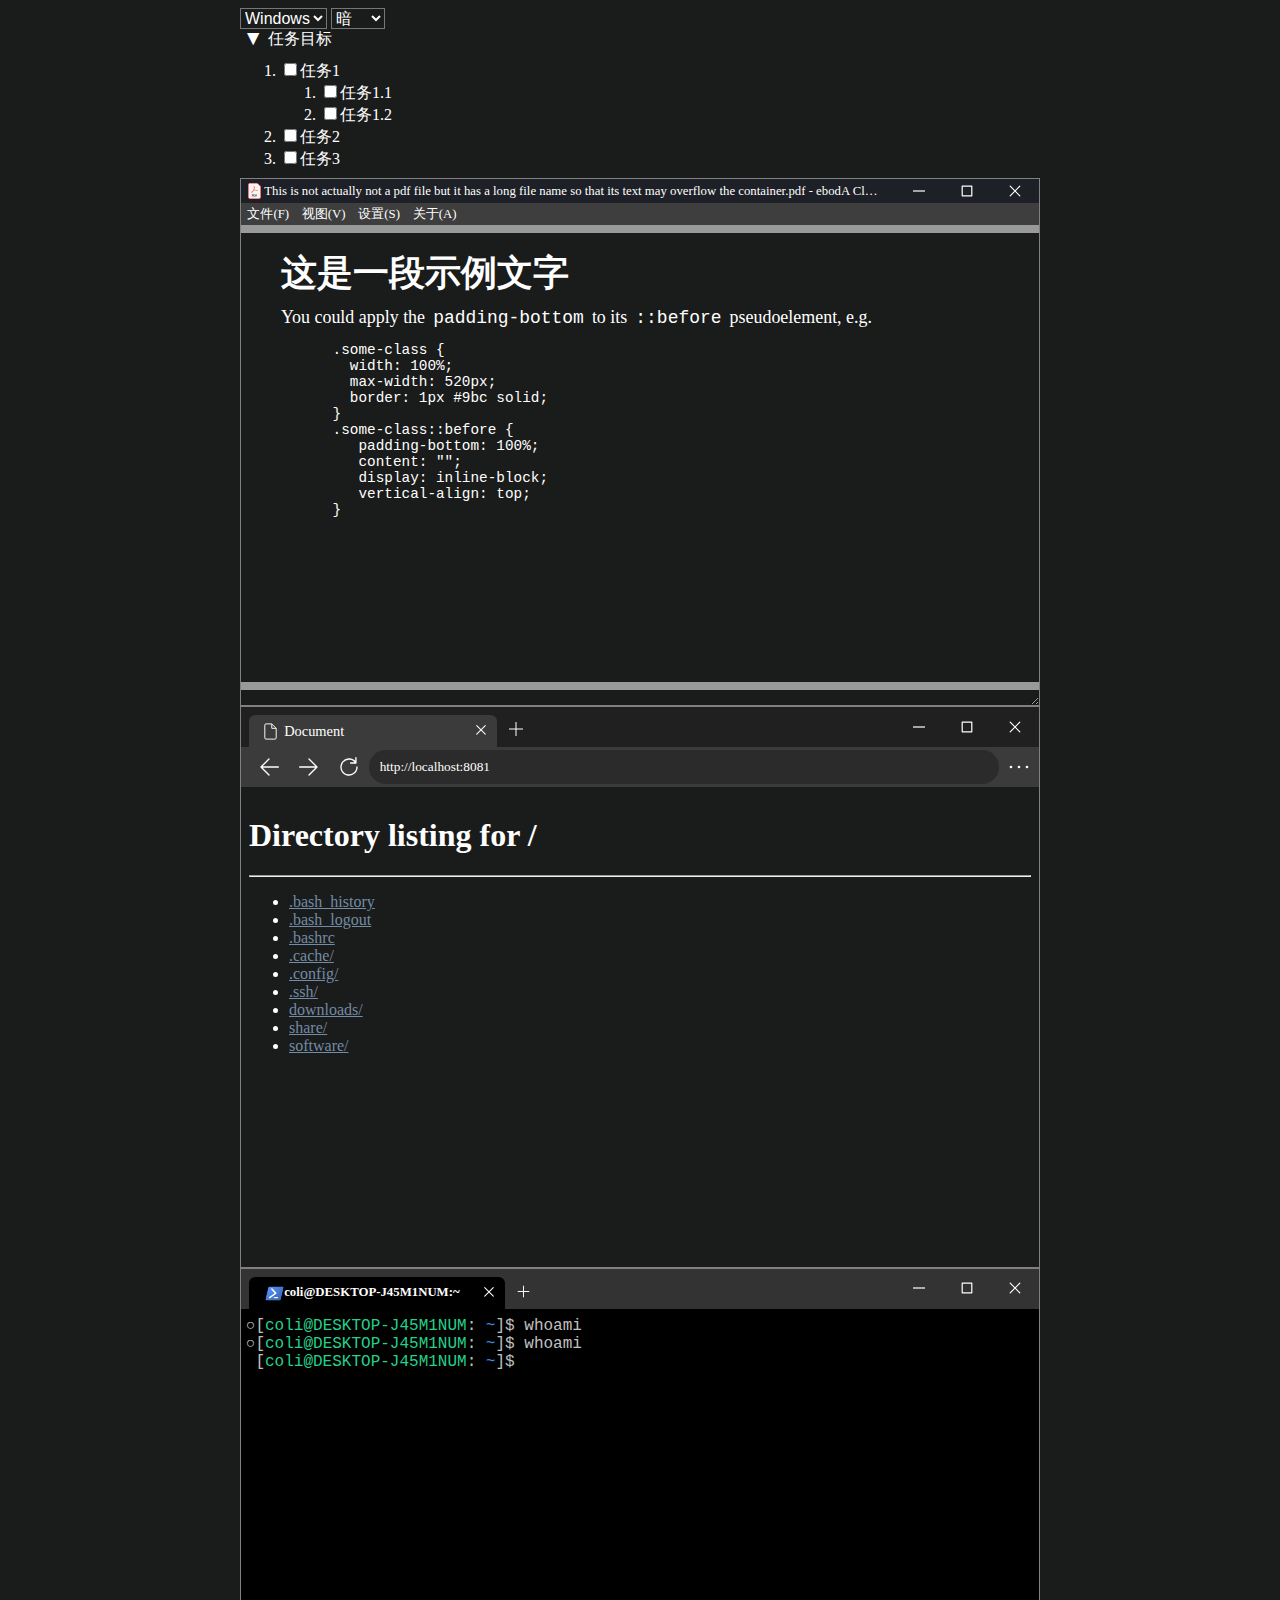
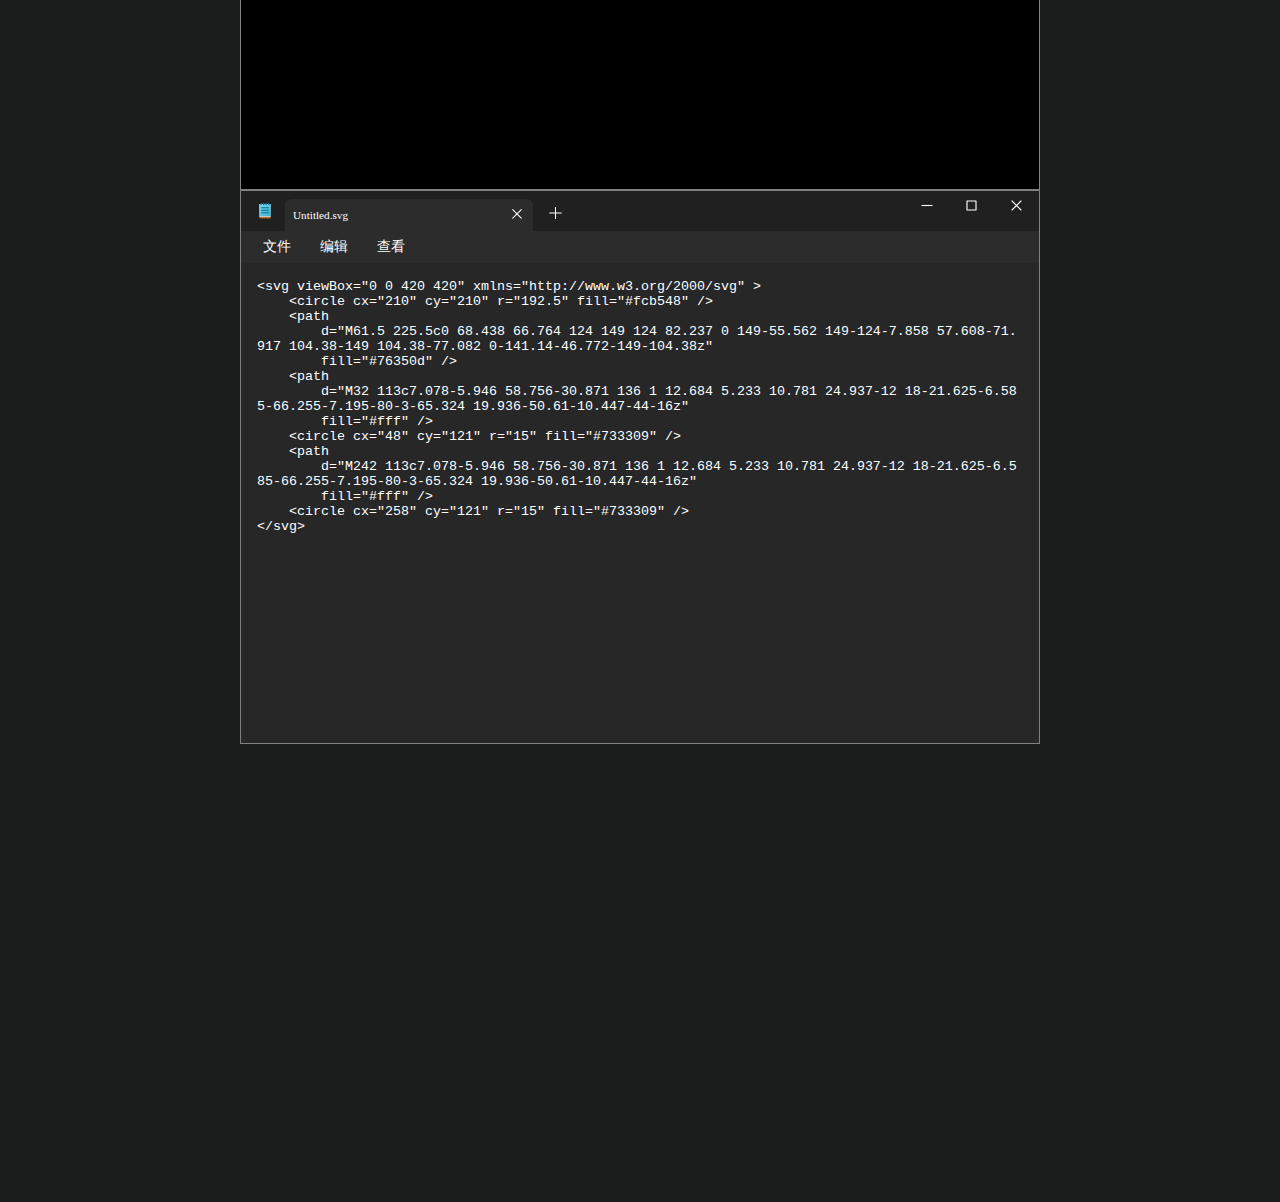
==== index.html @ 000348c7 "implement panel layout" ====
<!DOCTYPE html>
<html lang="en">

<head>
  <meta charset="UTF-8">
  <meta http-equiv="X-UA-Compatible" content="IE=edge">
  <meta name="viewport" content="width=device-width, initial-scale=1.0">
  <title>Document</title>
  <link rel="stylesheet" href="css/theme.css">
  <link rel="stylesheet" href="css/window.css">
  <link rel="stylesheet" href="css/slide.css">
  <link rel="stylesheet" href="css/style.css">
  <link rel="stylesheet" href="css/browser.css">
  <link rel="stylesheet" href="css/terminal.css">
  <link rel="stylesheet" href="css/editor.css">
  <link rel="stylesheet" href="css/layout.css">
</head>

<body class="article dark win">
  <select onchange='document.body.classList.remove("win","mac");document.body.classList.add(this.value)'>
    <option value="win">Windows</option>
    <option value="mac">MacOS</option>
  </select>
  <select onchange='document.body.classList.remove("dark","light");document.body.classList.add(this.value)'>
    <option value="dark">暗</option>
    <option value="default">默认</option>
    <option value="light">亮</option>
  </select>

  <details class="task-box" id="task-box" open>
    <summary>任务目标</summary>
    <ol id="task-list">
      <li><input type="checkbox" id="task-1">任务1
        <ol>
          <li><input type="checkbox" id="task-1-1">任务1.1</li>
          <li><input type="checkbox" id="task-1-1">任务1.2</li>
        </ol>
      </li>
      <li><input type="checkbox" id="task-2">任务2</li>
      <li><input type="checkbox" id="task-3">任务3</li>
    </ol>
  </details>

  <div class="slide">
    <div class="titlebar">
      <div class="titlebar-title">
        <div class="titlebar-icon"></div>
        <div class="titlebar-text">
          This is not actually not a pdf file but it has a long file name so that its
          text may overflow the container.pdf - ebodA Clown (32-bit)
        </div>
      </div>
      <div class="titlebar-extra"></div>
      <div class="button btn-1"></div>
      <div class="button btn-2"></div>
      <div class="button btn-3"></div>
    </div>
    <div class="toolbar">
      <div class="menu menu-1"></div>
      <div class="menu menu-2"></div>
      <div class="menu menu-3"></div>
      <div class="menu menu-4"></div>
    </div>
    <div class="body" id="manual-container">
      <section class="slide-page">
        <h2>这是一段示例文字</h2>
        <div class="s-prose js-post-body" itemprop="text">
          <p>You could apply the <code>padding-bottom</code> to its <code>::before</code> pseudoelement,
            e.g.</p>
          <pre class="code">
      .some-class {
        width: 100%;
        max-width: 520px;
        border: 1px #9bc solid;
      }
      .some-class::before {
         padding-bottom: 100%;
         content: "";
         display: inline-block;
         vertical-align: top;
      }</pre>
        </div>
      </section>
      <section class="slide-page">
        <h2>这是另一段示例文字</h2>
      </section>
    </div>
  </div>
  <div class="browser">
    <div class="titlebar">
      <div class="titlebar-title">
        <div class="titlebar-icon"></div>
        <div class="titlebar-text">Document</div>
      </div>
      <div class="titlebar-extra"></div>
      <div class="button btn-1"></div>
      <div class="button btn-2"></div>
      <div class="button btn-3"></div>
    </div>
    <div class="toolbar">
      <div class="backward button"></div>
      <div class="foreward button"></div>
      <div class="refresh button"></div>
      <input class="address" value="http://localhost:8081" spellcheck="false">
      <div class="setting button"></div>
    </div>
    <div class="body" id="manual-container">
      <h1>Directory listing for /</h1>
      <hr>
      <ul>
        <li><a href="javascript:;">.bash_history</a></li>
        <li><a href="javascript:;">.bash_logout</a></li>
        <li><a href="javascript:;">.bashrc</a></li>
        <li><a href="javascript:;">.cache/</a></li>
        <li><a href="javascript:;">.config/</a></li>
        <li><a href="javascript:;">.ssh/</a></li>
        <li><a href="javascript:;">downloads/</a></li>
        <li><a href="javascript:;">share/</a></li>
        <li><a href="javascript:;">software/</a></li>
    </div>
  </div>
  <div class="terminal">
    <div class="titlebar">
      <div class="titlebar-title">
        <div class="titlebar-icon"></div>
        <div class="titlebar-text">coli@DESKTOP-J45M1NUM:~</div>
      </div>
      <div class="titlebar-extra"></div>
      <div class="button btn-1"></div>
      <div class="button btn-2"></div>
      <div class="button btn-3"></div>
    </div>
    <div class="terminal-body">
      <pre class="terminal-code" oncontextmenu="event.preventDefault()">
<details data-manual="ls"><summary><span class="bash ps1">[<span class="bash ps1-u">coli</span><span class="terminal-code-brightgreen">@</span><span class="bash ps1-h">DESKTOP-J45M1NUM</span>: <span class="bash ps1-w">~</span>]$ </span>whoami</summary>
coli</details>
<details data-manual="ls"><summary><span class="bash ps1">[<span class="bash ps1-u">coli</span><span class="terminal-code-brightgreen">@</span><span class="bash ps1-h">DESKTOP-J45M1NUM</span>: <span class="bash ps1-w">~</span>]$ </span>whoami</summary>
coli</details>
<span class="bash ps1">[<span class="bash ps1-u">coli</span><span class="terminal-code-brightgreen">@</span><span class="bash ps1-h">DESKTOP-J45M1NUM</span>: <span class="bash ps1-w">~</span>]$ </span><span contentEditable="true" spellcheck="false">‎</span>
</pre>
    </div>
  </div>
  <div class="editor">
    <div class="titlebar">
      <div class="titlebar-title">
        <div class="titlebar-icon"></div>
        <div class="titlebar-text">Untitled.svg</div>
      </div>
      <div class="titlebar-extra"></div>
      <div class="button btn-1"></div>
      <div class="button btn-2"></div>
      <div class="button btn-3"></div>
    </div>
    <div class="toolbar">
      <div class="menu menu-1"></div>
      <div class="menu menu-2"></div>
      <div class="menu menu-3"></div>
    </div>
    <div class="editor-body">
      <textarea class="editor-text" contentEditable="true" spellcheck="false">
<svg viewBox="0 0 420 420" xmlns="http://www.w3.org/2000/svg" >
    <circle cx="210" cy="210" r="192.5" fill="#fcb548" />
    <path
        d="M61.5 225.5c0 68.438 66.764 124 149 124 82.237 0 149-55.562 149-124-7.858 57.608-71.917 104.38-149 104.38-77.082 0-141.14-46.772-149-104.38z"
        fill="#76350d" />
    <path
        d="M32 113c7.078-5.946 58.756-30.871 136 1 12.684 5.233 10.781 24.937-12 18-21.625-6.585-66.255-7.195-80-3-65.324 19.936-50.61-10.447-44-16z"
        fill="#fff" />
    <circle cx="48" cy="121" r="15" fill="#733309" />
    <path
        d="M242 113c7.078-5.946 58.756-30.871 136 1 12.684 5.233 10.781 24.937-12 18-21.625-6.585-66.255-7.195-80-3-65.324 19.936-50.61-10.447-44-16z"
        fill="#fff" />
    <circle cx="258" cy="121" r="15" fill="#733309" />
</svg></textarea>
    </div>
  </div>
</body>

</html>
---- css/theme.css ----
.dark {
  color: white;
  background: #1a1b1b;
}
.dark .task-box {
  background: #1a1b1b;
}
.dark select,
.dark input {
  color: white;
  background: #1a1b1b;
}
.dark input[type=text] {
  border: 1px solid #757575;
  border-radius: 3px;
}
.dark .slide .body {
  background: #999999;
}
.dark .slide .body .slide-page {
  background: #1a1b1b;
}
.dark .slide .body a {
  color: #738ba5;
}
.dark .browser .body a {
  color: #738ba5;
}
.light .slide .body {
  background: #999999;
}
---- css/window.css ----
.browser,
.slide,
.editor,
.terminal {
  border: 1px gray solid;
  display: flex;
  flex-direction: column;
}
.browser .titlebar,
.slide .titlebar,
.editor .titlebar,
.terminal .titlebar {
  display: none;
  flex: 0 0 auto;
}
.browser .toolbar,
.slide .toolbar,
.editor .toolbar,
.terminal .toolbar {
  display: none;
  flex: 0 0 auto;
}
.browser .body,
.slide .body,
.editor .editor-body,
.terminal .terminal-body {
  height: 30em;
}
.win .browser .titlebar,
.win .slide .titlebar,
.win .editor .titlebar,
.win .terminal .titlebar {
  display: block;
  user-select: none;
  box-sizing: border-box;
}
.win .browser .titlebar .button,
.win .slide .titlebar .button,
.win .editor .titlebar .button,
.win .terminal .titlebar .button {
  float: right;
  width: 3em;
  display: inline-flex;
}
.win .browser .titlebar .button::after,
.win .slide .titlebar .button::after,
.win .editor .titlebar .button::after,
.win .terminal .titlebar .button::after {
  width: 100%;
}
.win .browser .titlebar .button.btn-2,
.win .slide .titlebar .button.btn-2,
.win .editor .titlebar .button.btn-2,
.win .terminal .titlebar .button.btn-2,
.win .browser .titlebar .button.btn-3,
.win .slide .titlebar .button.btn-3,
.win .editor .titlebar .button.btn-3,
.win .terminal .titlebar .button.btn-3 {
  transition: background 0.2s;
}
.win .browser .titlebar .button.btn-3::after,
.win .slide .titlebar .button.btn-3::after,
.win .editor .titlebar .button.btn-3::after,
.win .terminal .titlebar .button.btn-3::after {
  content: url('data:image/svg+xml;utf8, <svg xmlns="http://www.w3.org/2000/svg" viewBox="-20 -20 40 40"><path d="M-5 0 L5 0" stroke-width="1" stroke="white"/></svg>');
}
.win .browser .titlebar .button.btn-2::after,
.win .slide .titlebar .button.btn-2::after,
.win .editor .titlebar .button.btn-2::after,
.win .terminal .titlebar .button.btn-2::after {
  content: url('data:image/svg+xml;utf8, <svg xmlns="http://www.w3.org/2000/svg" viewBox="-20 -20 40 40"><path d="M-4 -4h8v8h-8z" fill="none" stroke-linejoin="round" stroke-width="1" stroke="white"/></svg>');
}
.win .browser .titlebar .button.btn-1::after,
.win .slide .titlebar .button.btn-1::after,
.win .editor .titlebar .button.btn-1::after,
.win .terminal .titlebar .button.btn-1::after {
  content: url('data:image/svg+xml;utf8, <svg xmlns="http://www.w3.org/2000/svg" viewBox="-20 -20 40 40"><path d="M-4 -4L4 4M4 -4L-4 4" stroke-linecap="round" stroke-width="1" stroke="white"/></svg>');
}
.light.win .browser .titlebar .button.btn-3::after,
.light.win .slide .titlebar .button.btn-3::after,
.light.win .editor .titlebar .button.btn-3::after,
.light.win .terminal .titlebar .button.btn-3::after {
  content: url('data:image/svg+xml;utf8, <svg xmlns="http://www.w3.org/2000/svg" viewBox="-20 -20 40 40"><path d="M-5 0 L5 0" stroke-width="1" stroke="black"/></svg>');
}
.light.win .browser .titlebar .button.btn-2::after,
.light.win .slide .titlebar .button.btn-2::after,
.light.win .editor .titlebar .button.btn-2::after,
.light.win .terminal .titlebar .button.btn-2::after {
  content: url('data:image/svg+xml;utf8, <svg xmlns="http://www.w3.org/2000/svg" viewBox="-20 -20 40 40"><path d="M-4 -4h8v8h-8z" fill="none" stroke-linejoin="round" stroke-width="1" stroke="black"/></svg>');
}
.light.win .browser .titlebar .button.btn-1::after,
.light.win .slide .titlebar .button.btn-1::after,
.light.win .editor .titlebar .button.btn-1::after,
.light.win .terminal .titlebar .button.btn-1::after {
  content: url('data:image/svg+xml;utf8, <svg xmlns="http://www.w3.org/2000/svg" viewBox="-20 -20 40 40"><path d="M-4 -4L4 4M4 -4L-4 4" stroke-linecap="round" stroke-width="1" stroke="black"/></svg>');
}
.light.win .browser .titlebar .button.btn-1:hover::after,
.light.win .slide .titlebar .button.btn-1:hover::after,
.light.win .editor .titlebar .button.btn-1:hover::after,
.light.win .terminal .titlebar .button.btn-1:hover::after {
  content: url('data:image/svg+xml;utf8, <svg xmlns="http://www.w3.org/2000/svg" viewBox="-20 -20 40 40"><path d="M-4 -4L4 4M4 -4L-4 4" stroke-linecap="round" stroke-width="1" stroke="white"/></svg>');
}
.mac .browser .titlebar,
.mac .slide .titlebar,
.mac .editor .titlebar,
.mac .terminal .titlebar {
  overflow: hidden;
  text-align: center;
  user-select: none;
  display: block;
  padding-left: 0.5em;
  width: 100%;
  box-sizing: border-box;
  height: 1.5em;
}
.mac .browser .titlebar .button,
.mac .slide .titlebar .button,
.mac .editor .titlebar .button,
.mac .terminal .titlebar .button {
  float: left;
  margin: 0.15em 0.05em;
  width: 1.2em;
  height: 1.2em;
  display: inline-flex;
}
.mac .browser .titlebar .button::after,
.mac .slide .titlebar .button::after,
.mac .editor .titlebar .button::after,
.mac .terminal .titlebar .button::after {
  display: block;
  width: 100%;
  height: 100%;
}
.mac .browser .titlebar .button.btn-1::after,
.mac .slide .titlebar .button.btn-1::after,
.mac .editor .titlebar .button.btn-1::after,
.mac .terminal .titlebar .button.btn-1::after {
  content: url('data:image/svg+xml;utf8, <svg xmlns="http://www.w3.org/2000/svg" viewBox="0 0 10 10"><circle r="3.5" cx="5" cy="5" fill="%23fa625c"/></svg>');
}
.mac .browser .titlebar .button.btn-2::after,
.mac .slide .titlebar .button.btn-2::after,
.mac .editor .titlebar .button.btn-2::after,
.mac .terminal .titlebar .button.btn-2::after {
  content: url('data:image/svg+xml;utf8, <svg xmlns="http://www.w3.org/2000/svg" viewBox="0 0 10 10"><circle r="3.5" cx="5" cy="5" fill="%23fbb43a"/></svg>');
}
.mac .browser .titlebar .button.btn-3::after,
.mac .slide .titlebar .button.btn-3::after,
.mac .editor .titlebar .button.btn-3::after,
.mac .terminal .titlebar .button.btn-3::after {
  content: url('data:image/svg+xml;utf8, <svg xmlns="http://www.w3.org/2000/svg" viewBox="0 0 10 10"><circle r="3.5" cx="5" cy="5" fill="%233ec544"/></svg>');
}
.mac .browser .titlebar .titlebar-title,
.mac .slide .titlebar .titlebar-title,
.mac .editor .titlebar .titlebar-title,
.mac .terminal .titlebar .titlebar-title {
  display: inline-flex;
  width: calc(100% - 10em);
  height: 100%;
  vertical-align: top;
  align-items: center;
  justify-content: center;
  margin-right: 4.3em;
}
.mac .browser .titlebar .titlebar-title .titlebar-text,
.mac .slide .titlebar .titlebar-title .titlebar-text,
.mac .editor .titlebar .titlebar-title .titlebar-text,
.mac .terminal .titlebar .titlebar-title .titlebar-text {
  font-size: 0.8em;
  text-overflow: ellipsis;
  overflow: hidden;
  white-space: nowrap;
  vertical-align: middle;
}
.mac .browser .titlebar .titlebar-extra,
.mac .slide .titlebar .titlebar-extra,
.mac .editor .titlebar .titlebar-extra,
.mac .terminal .titlebar .titlebar-extra {
  display: none;
}
.mac .browser .titlebar,
.mac .slide .titlebar,
.mac .editor .titlebar,
.mac .terminal .titlebar {
  background: linear-gradient(to top, #333333, #404040);
  color: #aaaaaa;
}
.light.mac .browser .titlebar,
.light.mac .slide .titlebar,
.light.mac .editor .titlebar,
.light.mac .terminal .titlebar {
  background: #cccccc;
  color: #595959;
}
---- css/slide.css ----
.slide .body {
  width: 100%;
  overflow-y: scroll;
  box-sizing: border-box;
  position: relative;
  resize: vertical;
  background: #282828;
}
.slide .body .slide-page {
  box-sizing: border-box;
  background: white;
  padding: 2% 5%;
  margin: 8px auto;
  width: 800px;
  height: 450px;
  font-size: 20px;
}
.slide .body h2 {
  margin: 0 auto;
  font-size: 2em;
}
@supports (font-size: 2.5cqw) {
  .slide .body .slide-page {
    width: unset;
    height: unset;
    min-width: 700px;
    min-height: 393.75px;
    max-width: 100%;
    max-height: 100%;
    aspect-ratio: 16 / 9;
    container-type: inline-size;
  }
  .slide .body .slide-page div,
  .slide .body .slide-page pre,
  .slide .body .slide-page p,
  .slide .body .slide-page li {
    font-size: 2.5cqw;
  }
  .slide .body .slide-page h2 {
    font-size: 5cqw;
    margin-bottom: 0.25em;
  }
  .slide .body .slide-page pre.code {
    font-size: 2cqw;
  }
  .slide .body .slide-page ul,
  .slide .body .slide-page ol {
    margin: 0;
  }
  .slide .body .slide-page p {
    margin-top: 0.25em;
    margin-bottom: 0;
  }
}
.slide .body h1 {
  all: initial;
  font-size: 2em;
}
.slide .body a {
  font: initial;
  text-decoration: underline;
  color: blue;
  cursor: pointer;
}
.win .slide .titlebar {
  padding-left: 0.25em;
  height: 1.5em;
}
.win .slide .titlebar .titlebar-title {
  display: inline-flex;
  width: calc(100% - 10em);
  vertical-align: middle;
  height: 100%;
  align-items: center;
}
.win .slide .titlebar .titlebar-title .titlebar-icon {
  content: url('data:image/svg+xml;utf8, <svg xmlns="http://www.w3.org/2000/svg" viewBox="0 0 75.32 92.604"><path fill="%23ff2116" d="M9.564 0C4.292 0 0 4.294 0 9.566v73.47c0 5.272 4.292 9.567 9.564 9.567h56.18c5.272 0 9.564-4.294 9.564-9.567V22.624s.15-1.77-.617-3.49c-.72-1.614-1.893-2.737-1.893-2.737a1.571 1.571 0 0 0-.01-.012L58.85 2.713a1.571 1.571 0 0 0-.023-.023S57.637 1.557 55.873.8c-2.077-.892-4.218-.798-4.218-.798L51.687 0z"/><path fill="%23f5f5f5" d="M9.564 3.142h42.123a1.571 1.571 0 0 0 .032 0s1.684.017 2.916.545a7.993 7.993 0 0 1 2.038 1.29l13.904 13.64s.838.885 1.244 1.795c.327.734.347 2.078.347 2.078a1.571 1.571 0 0 0-.002.067v60.48c0 3.585-2.836 6.424-6.422 6.424H9.564c-3.586 0-6.421-2.838-6.421-6.425V9.566c0-3.586 2.835-6.424 6.421-6.424z"/><path fill="%23ff2116" d="M18.804 55.135c-2.162-2.162.177-5.133 6.526-8.288l3.994-1.985 1.557-3.405a134.054 134.054 0 0 0 2.838-6.79l1.283-3.386-.884-2.506c-1.087-3.08-1.474-7.71-.785-9.374.934-2.255 3.994-2.024 5.205.393.946 1.888.849 5.307-.272 9.618l-.92 3.534.81 1.375c.445.756 1.746 2.55 2.89 3.989l2.152 2.676 2.677-.35c8.503-1.11 11.416.777 11.416 3.48 0 3.413-6.677 3.695-12.284-.243-1.262-.886-2.128-1.767-2.128-1.767s-3.513.716-5.243 1.182c-1.785.48-2.675.782-5.29 1.665 0 0-.918 1.332-1.516 2.301-2.224 3.604-4.821 6.59-6.676 7.677-2.077 1.217-4.254 1.3-5.35.204zm3.393-1.212c1.216-.751 3.676-3.66 5.378-6.361l.69-1.093-3.14 1.578c-4.848 2.438-7.066 4.735-5.913 6.125.648.78 1.423.716 2.985-.25zm31.494-8.84c1.189-.833 1.016-2.51-.328-3.187-1.045-.527-1.888-.635-4.606-.595-1.67.114-4.354.45-4.81.553 0 0 1.476 1.02 2.13 1.394.872.498 2.99 1.422 4.537 1.895 1.526.467 2.409.418 3.077-.06zm-12.663-5.264c-.72-.756-1.943-2.334-2.719-3.507-1.014-1.33-1.523-2.27-1.523-2.27s-.741 2.386-1.35 3.82l-1.898 4.692-.55 1.065s2.925-.96 4.414-1.348c1.576-.412 4.776-1.041 4.776-1.041zm-4.081-16.365c.184-1.54.261-3.078-.233-3.853-1.373-1.5-3.03-.25-2.749 3.318.095 1.2.393 3.25.791 4.515l.725 2.299.51-1.732c.28-.952.71-2.998.956-4.547z"/><path fill="%232c2c2c" d="M22.481 65.148h3.51q1.683 0 2.732.322 1.049.311 1.765 1.402.717 1.08.717 2.606 0 1.402-.582 2.41-.581 1.007-1.568 1.454-.976.446-3.012.446h-1.215v5.536h-2.347zm2.347 1.817v4.944h1.163q1.558 0 2.15-.582.603-.582.603-1.89 0-.976-.395-1.579-.395-.613-.872-.748-.468-.145-1.486-.145zm8.174-1.817h3.188q2.316 0 3.697.82 1.392.82 2.098 2.44.717 1.62.717 3.594 0 2.077-.644 3.708-.634 1.62-1.953 2.617-1.308.997-3.738.997h-3.365zm2.347 1.88v10.416h.976q2.046 0 2.97-1.412.925-1.423.925-3.791 0-5.214-3.895-5.214zm9.607-1.88h7.872v1.88h-5.525v4.237h4.424v1.88h-4.424v6.179h-2.347z"/></svg>');
  width: 1.2em;
  height: 1em;
}
.win .slide .titlebar .titlebar-title .titlebar-text {
  font-size: 0.8em;
  display: inline-block;
  text-overflow: ellipsis;
  overflow: hidden;
  white-space: nowrap;
  flex: 1;
}
.win .slide .titlebar .titlebar-extra {
  display: none;
}
.win .slide .titlebar .button {
  height: 100%;
}
.win .slide .titlebar .button::after {
  margin-top: -0.75em;
}
.win .slide .toolbar {
  display: flex;
  align-items: center;
  width: 100%;
  user-select: none;
  overflow: hidden;
  box-sizing: border-box;
}
.win .slide .toolbar .menu {
  float: left;
  text-align: center;
  height: 100%;
  padding: 0.2em 0.5em;
  font-size: 0.8em;
  box-sizing: border-box;
}
.win .slide .toolbar .menu-1::before {
  content: "文件(F)";
}
.win .slide .toolbar .menu-2::before {
  content: "视图(V)";
}
.win .slide .toolbar .menu-3::before {
  content: "设置(S)";
}
.win .slide .toolbar .menu-4::before {
  content: "关于(A)";
}
.win .slide .titlebar {
  background: #1d2026;
  color: white;
}
.win .slide .titlebar .button.btn-3:hover,
.win .slide .titlebar .button.btn-2:hover {
  background: #2b2d30;
}
.win .slide .titlebar .button.btn-1:hover {
  background: #e81123;
}
.win .slide .toolbar {
  color: white;
  background: #3e3e3e;
}
.win .slide .toolbar .menu:hover {
  background: #4e4e4e;
}
.win.light .slide .titlebar {
  background: #f0f3f9;
  color: black;
}
.win.light .slide .titlebar .button.btn-3:hover,
.win.light .slide .titlebar .button.btn-2:hover {
  background: #e7e9ef;
}
.win.light .slide .titlebar .button.btn-1:hover {
  background: #e81123;
}
.win.light .slide .toolbar {
  background: #fafafa;
  color: #333333;
}
.win.light .slide .toolbar .menu:hover {
  background: #0278d7;
  color: white;
}
---- css/style.css ----
abbr {
    cursor: help;
}

input[type=text],
select {
    font-size: 1em;
}

code {
    padding: .2em;
}

code.q::before,
code.q::after {
    content: "`";
}

pre.terminal-code details summary::before {
    content: "○";
}

pre.terminal-code details[open] summary::before {
    content: "●";
    color: #3b8eea;
}

pre.terminal-code details {
    display: inline-block;
}

pre.terminal-code details summary {
    display: inline-block;
    text-indent: -1ch;
}

summary {
    display: block;
}

details.task-box summary::before {
    margin: 0 1ch;
    display: inline-block;
    transition: 0.2s;
    content: '▶';
}

details.task-box summary {
    transition: margin 150ms ease-out;
}

details.task-box[open] summary {
    margin-bottom: 10px;

}

#task-list {
    margin: 0;
}

details.task-box[open] {
    padding-bottom: 0.5em;
}

details.task-box[open] summary::before {
    transform: rotate(90deg);
}

.help {
    cursor: help;
    text-decoration: underline dotted;
}

kbd {
    font-size: 0.8em;
    border: 1px solid #d6d6d6;
    border-bottom: 2px solid #c7c7c7;
    padding: 1.5px 3px;
    border-radius: 3px;
}

[contentEditable=true]:focus-visible {
    outline: none;
}

pre,
code {
    font-family: ui-monospace, SFMono-Regular, SF Mono, Menlo, Consolas, Liberation Mono, monospace;
}
---- css/browser.css ----
.browser .body {
  width: 100%;
  overflow-y: scroll;
  padding: 8px;
  box-sizing: border-box;
}
.browser .titlebar {
  display: none;
}
.browser .toolbar .address {
  width: 100%;
  box-sizing: border-box;
}
.win .browser .titlebar {
  display: block;
  width: 100%;
  height: 2.5em;
  padding-left: 0.5em;
  user-select: none;
  overflow: hidden;
  box-sizing: border-box;
}
.win .browser .titlebar .titlebar-title {
  width: 30%;
  max-width: 20em;
  min-width: 15em;
  padding-left: 0.5em;
  border-radius: 0.4em 0.4em 0 0;
  display: inline-flex;
  height: calc(100% - 0.5em);
  margin-top: 0.5em;
  align-items: center;
}
.win .browser .titlebar .titlebar-title .titlebar-icon {
  width: 1.2em;
  height: 1.2em;
  margin: 0 0.25em;
}
.win .browser .titlebar .titlebar-title .titlebar-text {
  font-size: 0.9em;
  text-overflow: ellipsis;
  overflow: hidden;
  white-space: nowrap;
  line-height: 2em;
  flex: 1;
}
.win .browser .titlebar .titlebar-title::after {
  float: right;
  width: 2em;
  height: 2em;
}
.win .browser .titlebar .titlebar-extra {
  width: 1.9em;
  height: 1.9em;
  display: inline-block;
  border-radius: 0.2em;
  margin-top: 0.42em;
  vertical-align: top;
}
.win .browser .titlebar .button {
  height: 2.5em;
}
.win .browser .titlebar .button::after {
  margin-top: -0.25em;
}
.win .browser .toolbar {
  display: flex;
  align-items: center;
  width: 100%;
  height: 2.5em;
  padding-left: 0.5em;
  user-select: none;
  overflow: hidden;
  box-sizing: border-box;
}
.win .browser .toolbar .button {
  aspect-ratio: 1;
  height: 100%;
  transition: background 0.3s;
}
.win .browser .toolbar .address {
  border: none;
  flex: 1;
  height: 2.5em;
  border-radius: 1.25em;
  font-family: "Open Sans";
  padding: 0.2em 0.8em;
  box-sizing: border-box;
}
.win .browser .toolbar .address:focus,
.win .browser .toolbar .address:hover {
  outline: 1px solid;
  outline-offset: -1px;
}
.win .browser .titlebar {
  background: #202020;
  color: white;
}
.win .browser .titlebar .titlebar-title {
  background: #3b3b3b;
}
.win .browser .titlebar .titlebar-title::after {
  content: url('data:image/svg+xml;utf8, <svg xmlns="http://www.w3.org/2000/svg" viewBox="-15 -14 30 30"><path d="M-4 -4L4 4M4 -4L-4 4" stroke-linecap="round" stroke-width="1" stroke="white"/></svg>');
}
.win .browser .titlebar .titlebar-title .titlebar-icon:empty::after {
  content: url('data:image/svg+xml;utf8,<svg viewBox="0 0 30 30" xmlns="http://www.w3.org/2000/svg"><path d="M24 10V25a2 2 0 0 1 -2 2h-14a2 2 0 0 1-2-2V5a2 2 0 0 1 2-2h9zh-7v-7" fill="none" stroke="white" stroke-width="1.5"/></svg>');
}
.win .browser .titlebar .button.btn-3:hover,
.win .browser .titlebar .button.btn-2:hover {
  background: #626262;
}
.win .browser .titlebar .button.btn-1:hover {
  background: #e81123;
}
.win .browser .titlebar .titlebar-extra:hover {
  background: #434343;
}
.win .browser .titlebar .titlebar-extra::after {
  content: url('data:image/svg+xml;utf8, <svg xmlns="http://www.w3.org/2000/svg" viewBox="-15 -15 30 30"><path d="M-7 0 L7 0M0-7L0 7" stroke-width="1" stroke="white"/></svg>');
}
.win .browser .toolbar {
  color: white;
  background: #3b3b3b;
}
.win .browser .toolbar .button:hover {
  background: #4a4a4a;
}
.win .browser .toolbar .button.backward::after {
  content: url('data:image/svg+xml;utf8, <svg xmlns="http://www.w3.org/2000/svg" viewBox="-15 -15 30 30"><path d="M-6 0 L0 -6M-6 0L0 6M-6 0 L7 0" stroke-width="1" stroke="white" stroke-linecap="round"/></svg>');
}
.win .browser .toolbar .button.foreward::after {
  content: url('data:image/svg+xml;utf8, <svg xmlns="http://www.w3.org/2000/svg" viewBox="-15 -15 30 30"><path d="M6 0 L0 -6M6 0L0 6M6 0 L-7 0" stroke-width="1" stroke="white" stroke-linecap="round"/></svg>');
}
.win .browser .toolbar .button.refresh::after {
  content: url('data:image/svg+xml;utf8, <svg xmlns="http://www.w3.org/2000/svg" viewBox="-15 -15 30 30"><path d="M6 0 A6 6 1 1 1 5.2 -3M5.2 -3h-4M5.2 -3v-4" fill="none" stroke-width="1" stroke="white" stroke-linecap="round"/></svg>');
}
.win .browser .toolbar .button.setting::after {
  content: url('data:image/svg+xml;utf8, <svg xmlns="http://www.w3.org/2000/svg" viewBox="-15 -15 30 30"><g fill="white"><circle r="1"/><circle cx="6" r="1"/><circle cx="-6" r="1"/></g></svg>');
}
.win .browser .toolbar .address {
  background: #2b2b2b;
  color: white;
}
.win .browser .toolbar .address:focus,
.win .browser .toolbar .address:hover {
  outline-color: #656565;
}
.win.light .browser .titlebar {
  background: #cdcdcd;
  color: black;
}
.win.light .browser .titlebar .titlebar-title {
  background: #f7f7f7;
}
.win.light .browser .titlebar .titlebar-title::after {
  content: url('data:image/svg+xml;utf8, <svg xmlns="http://www.w3.org/2000/svg" viewBox="-15 -14 30 30"><path d="M-4 -4L4 4M4 -4L-4 4" stroke-linecap="round" stroke-width="1" stroke="black"/></svg>');
}
.win.light .browser .titlebar .titlebar-title .titlebar-icon:empty::after {
  content: url('data:image/svg+xml;utf8,<svg viewBox="0 0 30 30" xmlns="http://www.w3.org/2000/svg"><path d="M24 10V25a2 2 0 0 1 -2 2h-14a2 2 0 0 1-2-2V5a2 2 0 0 1 2-2h9zh-7v-7" fill="none" stroke="black" stroke-width="1.5"/></svg>');
}
.win.light .browser .titlebar .button.btn-3:hover,
.win.light .browser .titlebar .button.btn-2:hover {
  background: #dedede;
}
.win.light .browser .titlebar .button.btn-1:hover {
  background: #e81123;
}
.win.light .browser .titlebar .button.btn-1:hover::after {
  content: url('data:image/svg+xml;utf8, <svg xmlns="http://www.w3.org/2000/svg" viewBox="-15 -15 30 30"><path d="M-4 -4L4 4M4 -4L-4 4" stroke-linecap="round" stroke-width="1" stroke="white"/></svg>');
}
.win.light .browser .titlebar .titlebar-extra:hover {
  background: #adadad;
}
.win.light .browser .titlebar .titlebar-extra::after {
  content: url('data:image/svg+xml;utf8, <svg xmlns="http://www.w3.org/2000/svg" viewBox="-15 -15 30 30"><path d="M-7 0 L7 0M0-7L0 7" stroke-width="1" stroke="black"/></svg>');
}
.win.light .browser .toolbar {
  color: black;
  background: #f7f7f7;
}
.win.light .browser .toolbar .button:hover {
  background: #e4e4e4;
}
.win.light .browser .toolbar .button.backward::after {
  content: url('data:image/svg+xml;utf8, <svg xmlns="http://www.w3.org/2000/svg" viewBox="-15 -15 30 30"><path d="M-6 0 L0 -6M-6 0L0 6M-6 0 L7 0" stroke-width="1" stroke="black" stroke-linecap="round"/></svg>');
}
.win.light .browser .toolbar .button.foreward::after {
  content: url('data:image/svg+xml;utf8, <svg xmlns="http://www.w3.org/2000/svg" viewBox="-15 -15 30 30"><path d="M6 0 L0 -6M6 0L0 6M6 0 L-7 0" stroke-width="1" stroke="black" stroke-linecap="round"/></svg>');
}
.win.light .browser .toolbar .button.refresh::after {
  content: url('data:image/svg+xml;utf8, <svg xmlns="http://www.w3.org/2000/svg" viewBox="-15 -15 30 30"><path d="M6 0 A6 6 1 1 1 5.2 -3M5.2 -3h-4M5.2 -3v-4" fill="none" stroke-width="1" stroke="black" stroke-linecap="round"/></svg>');
}
.win.light .browser .toolbar .button.setting::after {
  content: url('data:image/svg+xml;utf8, <svg xmlns="http://www.w3.org/2000/svg" viewBox="-15 -15 30 30"><g fill="black"><circle r="1"/><circle cx="6" r="1"/><circle cx="-6" r="1"/></g></svg>');
}
.win.light .browser .toolbar .address {
  background: #ffffff;
  color: black;
}
.win.light .browser .toolbar .address:focus,
.win.light .browser .toolbar .address:hover {
  outline-color: #cccccc;
}
.mac .browser .titlebar {
  height: 2.2em;
  text-align: start;
}
.mac .browser .titlebar .titlebar-title {
  width: 30%;
  max-width: 20em;
  min-width: 15em;
  padding-left: 0.5em;
  border-radius: 0.4em 0.4em 0 0;
  display: inline-flex;
  height: calc(100% - 0.3em);
  margin-top: 0.3em;
  margin-right: 0;
  align-items: center;
}
.mac .browser .titlebar .titlebar-title .titlebar-icon {
  width: 1.2em;
  height: 1.2em;
  margin: 0 0.25em;
}
.mac .browser .titlebar .titlebar-title .titlebar-text {
  font-size: 0.9em;
  text-overflow: ellipsis;
  flex: 1;
}
.mac .browser .titlebar .titlebar-title::after {
  float: right;
  width: 2em;
  height: 2em;
}
.mac .browser .titlebar .titlebar-extra {
  width: 1.6em;
  height: 1.6em;
  display: inline-block;
  border-radius: 0.2em;
  margin-top: 0.42em;
  vertical-align: top;
}
.mac .browser .titlebar .button {
  height: 2.5em;
}
.mac .browser .titlebar .button::after {
  margin-top: 0.5em;
}
.mac .browser .titlebar .button.btn-3 {
  margin-right: 0.5em;
}
.mac .browser .toolbar {
  display: flex;
  align-items: center;
  width: 100%;
  height: 2em;
  padding-left: 0.5em;
  user-select: none;
  overflow: hidden;
  box-sizing: border-box;
}
.mac .browser .toolbar .button {
  aspect-ratio: 1;
  height: 1.6em;
  border-radius: 1em;
  transition: background 0.3s;
}
.mac .browser .toolbar .address {
  border: none;
  flex: 1;
  height: 1.8em;
  border-radius: 1.25em;
  font-family: "Open Sans";
  padding: 0.2em 0.8em;
  box-sizing: border-box;
  margin: 0.2em;
}
.mac .browser .toolbar .address:focus,
.mac .browser .toolbar .address:hover {
  outline: 1px solid;
  outline-offset: -1px;
}
.mac .browser .titlebar {
  background: #202020;
  color: white;
}
.mac .browser .titlebar .titlebar-title {
  background: #3b3b3b;
}
.mac .browser .titlebar .titlebar-title .titlebar-icon:empty::after {
  content: url('data:image/svg+xml;utf8,<svg viewBox="0 0 30 30" xmlns="http://www.w3.org/2000/svg"><path d="M24 10V25a2 2 0 0 1 -2 2h-14a2 2 0 0 1-2-2V5a2 2 0 0 1 2-2h9zh-7v-7" fill="none" stroke="white" stroke-width="1.5"/></svg>');
}
.mac .browser .titlebar .titlebar-title::after {
  content: url('data:image/svg+xml;utf8, <svg xmlns="http://www.w3.org/2000/svg" viewBox="-15 -14 30 30"><path d="M-4 -4L4 4M4 -4L-4 4" stroke-linecap="round" stroke-width="1" stroke="white"/></svg>');
}
.mac .browser .titlebar .titlebar-extra:hover {
  background: #434343;
}
.mac .browser .titlebar .titlebar-extra::after {
  content: url('data:image/svg+xml;utf8, <svg xmlns="http://www.w3.org/2000/svg" viewBox="-15 -15 30 30"><path d="M-7 0 L7 0M0-7L0 7" stroke-width="1" stroke="white"/></svg>');
}
.mac .browser .toolbar {
  color: white;
  background: #3b3b3b;
}
.mac .browser .toolbar .button:hover {
  background: #4a4a4a;
}
.mac .browser .toolbar .button.backward::after {
  content: url('data:image/svg+xml;utf8, <svg xmlns="http://www.w3.org/2000/svg" viewBox="-15 -15 30 30"><path d="M-6 0 L0 -6M-6 0L0 6M-6 0 L7 0" stroke-width="1.5" stroke="white" stroke-linecap="round"/></svg>');
}
.mac .browser .toolbar .button.foreward::after {
  content: url('data:image/svg+xml;utf8, <svg xmlns="http://www.w3.org/2000/svg" viewBox="-15 -15 30 30"><path d="M6 0 L0 -6M6 0L0 6M6 0 L-7 0" stroke-width="1.5" stroke="white" stroke-linecap="round"/></svg>');
}
.mac .browser .toolbar .button.refresh::after {
  content: url('data:image/svg+xml;utf8, <svg xmlns="http://www.w3.org/2000/svg" viewBox="-15 -15 30 30"><path d="M6 0 A6 6 1 1 1 5.2 -3M5.2 -3h-4M5.2 -3v-4" fill="none" stroke-width="1.5" stroke="white" stroke-linecap="round"/></svg>');
}
.mac .browser .toolbar .button.setting::after {
  content: url('data:image/svg+xml;utf8, <svg xmlns="http://www.w3.org/2000/svg" viewBox="-15 -15 30 30"><g fill="white"><circle r="1.5"/><circle cy="6" r="1.5"/><circle cy="-6" r="1.5"/></g></svg>');
}
.mac .browser .toolbar .address {
  background: #2b2b2b;
  color: white;
}
.mac .browser .toolbar .address:focus,
.mac .browser .toolbar .address:hover {
  outline-color: #656565;
}
.mac.light .browser .titlebar {
  background: #cdcdcd;
  color: black;
}
.mac.light .browser .titlebar .titlebar-title {
  background: #f7f7f7;
}
.mac.light .browser .titlebar .titlebar-title .titlebar-icon:empty::after {
  content: url('data:image/svg+xml;utf8,<svg viewBox="0 0 30 30" xmlns="http://www.w3.org/2000/svg"><path d="M24 10V25a2 2 0 0 1 -2 2h-14a2 2 0 0 1-2-2V5a2 2 0 0 1 2-2h9zh-7v-7" fill="none" stroke="black" stroke-width="1.5"/></svg>');
}
.mac.light .browser .titlebar .titlebar-title::after {
  content: url('data:image/svg+xml;utf8, <svg xmlns="http://www.w3.org/2000/svg" viewBox="-15 -14 30 30"><path d="M-4 -4L4 4M4 -4L-4 4" stroke-linecap="round" stroke-width="1" stroke="black"/></svg>');
}
.mac.light .browser .titlebar .titlebar-extra:hover {
  background: #adadad;
}
.mac.light .browser .titlebar .titlebar-extra::after {
  content: url('data:image/svg+xml;utf8, <svg xmlns="http://www.w3.org/2000/svg" viewBox="-15 -15 30 30"><path d="M-7 0 L7 0M0-7L0 7" stroke-width="1" stroke="black"/></svg>');
}
.mac.light .browser .toolbar {
  color: black;
  background: #f7f7f7;
}
.mac.light .browser .toolbar .button:hover {
  background: #e4e4e4;
}
.mac.light .browser .toolbar .button.backward::after {
  content: url('data:image/svg+xml;utf8, <svg xmlns="http://www.w3.org/2000/svg" viewBox="-15 -15 30 30"><path d="M-6 0 L0 -6M-6 0L0 6M-6 0 L7 0" stroke-width="1.5" stroke="black" stroke-linecap="round"/></svg>');
}
.mac.light .browser .toolbar .button.foreward::after {
  content: url('data:image/svg+xml;utf8, <svg xmlns="http://www.w3.org/2000/svg" viewBox="-15 -15 30 30"><path d="M6 0 L0 -6M6 0L0 6M6 0 L-7 0" stroke-width="1.5" stroke="black" stroke-linecap="round"/></svg>');
}
.mac.light .browser .toolbar .button.refresh::after {
  content: url('data:image/svg+xml;utf8, <svg xmlns="http://www.w3.org/2000/svg" viewBox="-15 -15 30 30"><path d="M6 0 A6 6 1 1 1 5.2 -3M5.2 -3h-4M5.2 -3v-4" fill="none" stroke-width="1.5" stroke="black" stroke-linecap="round"/></svg>');
}
.mac.light .browser .toolbar .button.setting::after {
  content: url('data:image/svg+xml;utf8, <svg xmlns="http://www.w3.org/2000/svg" viewBox="-15 -15 30 30"><g fill="black"><circle r="1.5"/><circle cy="6" r="1.5"/><circle cy="-6" r="1.5"/></g></svg>');
}
.mac.light .browser .toolbar .address {
  background: #ffffff;
  color: black;
}
.mac.light .browser .toolbar .address:focus,
.mac.light .browser .toolbar .address:hover {
  outline-color: #cccccc;
}
---- css/terminal.css ----
.terminal .terminal-code .posh.ps1 {
  color: var(--tc-foreground);
}
.terminal .terminal-code .bash.ps1-w {
  color: var(--tc-brightblue);
}
.terminal .terminal-code .bash.ps1-u {
  color: var(--tc-brightgreen);
}
.terminal .terminal-code .bash.ps1-h {
  color: var(--tc-brightgreen);
}
.terminal .titlebar {
  display: none;
}
.terminal .terminal-body {
  width: 100%;
  overflow-y: scroll;
  box-sizing: border-box;
  display: flex;
  overflow-y: hidden;
}
.terminal .terminal-code {
  margin: 0;
  cursor: default;
  white-space: pre-wrap;
  word-break: break-all;
  border-width: 1px;
  border-color: gray;
  border-radius: 0;
  font-size: 1rem !important;
  box-sizing: border-box;
  overflow: auto;
}
.terminal .terminal-code .ps1 {
  user-select: none;
}
.terminal .terminal-code details[open] .ps1 {
  user-select: auto;
}
.terminal ::-webkit-scrollbar {
  width: 0.4em;
}
.terminal ::-webkit-scrollbar-track {
  opacity: 0;
}
.terminal ::-webkit-scrollbar-thumb:vertical {
  border-radius: 0.2em;
}
.terminal ::-webkit-scrollbar-corner {
  background: none;
}
.terminal .terminal-body:not(.vertical) > .terminal-code {
  border-style: none solid;
  padding: 8px 1.5ch;
  width: 100%;
}
.terminal .terminal-body:not(.vertical) > .terminal-code:first-child {
  border-left: none;
}
.terminal .terminal-body:not(.vertical) > .terminal-code:last-child {
  border-right: none;
}
.terminal .terminal-body.vertical {
  flex-direction: column;
}
.terminal .terminal-body.vertical > .terminal-code {
  border-style: solid none;
  height: 100%;
}
.terminal .terminal-body.vertical > .terminal-code:first-child {
  border-top: none;
}
.terminal .terminal-body.vertical > .terminal-code:last-child {
  border-bottom: none;
}
.terminal {
  --tc-foreground: #c0c0c0;
  --tc-background: #000000;
  --tc-black: #000000;
  --tc-white: #e5e5e5;
  --tc-red: #cd3131;
  --tc-green: #0DBC79;
  --tc-yellow: #e5e510;
  --tc-blue: #2472c8;
  --tc-magenta: #bc3fbc;
  --tc-cyan: #11a8cd;
  --tc-brightblack: #666666;
  --tc-brightwhite: #e5e5e5;
  --tc-brightred: #f14c4c;
  --tc-brightgreen: #23d18b;
  --tc-brightyellow: #f5f543;
  --tc-brightblue: #3b8eea;
  --tc-brightmagenta: #d670d6;
  --tc-brightcyan: #29b8db;
}
.light .terminal {
  --tc-foreground: #333333;
  --tc-background: #FFFFFF;
  --tc-black: #000000;
  --tc-white: #555555;
  --tc-red: #cd3131;
  --tc-green: #00BC00;
  --tc-yellow: #949800;
  --tc-blue: #0451a5;
  --tc-magenta: #d670d6;
  --tc-cyan: #0598bc;
  --tc-brightblack: #666666;
  --tc-brightwhite: #a5a5a5;
  --tc-brightred: #cd3131;
  --tc-brightgreen: #14CE14;
  --tc-brightyellow: #b5ba00;
  --tc-brightblue: #0451a5;
  --tc-brightmagenta: #bc05bc;
  --tc-brightcyan: #0598bc;
}
.mac .terminal {
  --tc-foreground: #f0f0f0;
  --tc-background: #1b1b1b;
}
.win .terminal.win32 {
  --tc-foreground: #eeedf0;
  --tc-background: #012456;
}
.terminal .terminal-body {
  background: var(--tc-background, black);
}
.terminal .terminal-code {
  color: var(--tc-foreground, silver);
}
.terminal .terminal-code .terminal-code-black {
  color: var(--tc-black, black);
}
.terminal .terminal-code .terminal-code-white {
  color: var(--tc-white, white);
}
.terminal .terminal-code .terminal-code-red {
  color: var(--tc-red, red);
}
.terminal .terminal-code .terminal-code-green {
  color: var(--tc-green, green);
}
.terminal .terminal-code .terminal-code-yellow {
  color: var(--tc-yellow, yellow);
}
.terminal .terminal-code .terminal-code-blue {
  color: var(--tc-blue, blue);
}
.terminal .terminal-code .terminal-code-magenta {
  color: var(--tc-magenta, magenta);
}
.terminal .terminal-code .terminal-code-cyan {
  color: var(--tc-cyan, cyan);
}
.terminal .terminal-code .terminal-code-brightblack {
  color: var(--tc-brightblack, gray);
}
.terminal .terminal-code .terminal-code-brightwhite {
  color: var(--tc-brightwhite, white);
}
.terminal .terminal-code .terminal-code-brightred {
  color: var(--tc-brightred, lightcoral);
}
.terminal .terminal-code .terminal-code-brightgreen {
  color: var(--tc-brightgreen, limegreen);
}
.terminal .terminal-code .terminal-code-brightyellow {
  color: var(--tc-brightgreen, lightyellow);
}
.terminal .terminal-code .terminal-code-brightblue {
  color: var(--tc-brightblue, deepskyblue);
}
.terminal .terminal-code .terminal-code-brightmagenta {
  color: var(--tc-brightmagenta, violet);
}
.terminal .terminal-code .terminal-code-brightcyan {
  color: var(--tc-brightcyan, lightcyan);
}
.terminal ::-webkit-scrollbar-thumb {
  background: #c0c0c0;
}
.terminal ::-webkit-scrollbar-thumb:hover {
  background: #a8a8a8;
}
.terminal ::-webkit-scrollbar-thumb:active {
  background: #787878;
}
.light .terminal .terminal-body {
  color: var(--tc-background, white);
}
.light .terminal .terminal-code {
  color: var(--tc-foreground, #333333);
}
.win .terminal:not(.win32) .titlebar {
  display: block;
  width: 100%;
  height: 2.5em;
  padding-left: 0.5em;
  user-select: none;
  overflow: hidden;
  box-sizing: border-box;
}
.win .terminal:not(.win32) .titlebar .titlebar-title {
  width: 30%;
  max-width: 20em;
  min-width: 15em;
  height: calc(100% - 0.5em);
  padding-left: 1em;
  border-radius: 0.4em 0.4em 0 0;
  margin-top: 0.5em;
  display: inline-flex;
  align-items: center;
}
.win .terminal:not(.win32) .titlebar .titlebar-title .titlebar-icon {
  width: 1.2em;
  height: 1.2em;
  display: inline-block;
  vertical-align: middle;
  background: transparent url('data:image/svg+xml;utf8, <svg xmlns="http://www.w3.org/2000/svg" viewBox="0 0 128 128"><linearGradient id="a" gradientUnits="userSpaceOnUse" x1="95.1" y1="91.8" x2="26.85" y2="30.82"><stop offset="0" stop-color="%235391fe"/><stop offset="1" stop-color="%233e6dbf"/></linearGradient><path fill="url(%23a)" d="M9.491 109c-1.62 0-3.021-.638-3.944-1.798-.944-1.185-1.268-2.814-.889-4.47l17.834-77.911C23.239 21.557 26.376 19 29.634 19H118.5c1.62 0 3.021.638 3.945 1.798.944 1.184 1.268 2.814.889 4.47L105.5 103.179c-.747 3.264-3.884 5.822-7.143 5.822H9.491z"/><linearGradient id="b" gradientUnits="userSpaceOnUse" x1="26.2" y1="30" x2="93.75" y2="90.7"><stop offset="0" stop-color="%235391fe"/><stop offset="1" stop-color="%233e6dbf"/></linearGradient><path fill="url(%23b)" d="M29.634 20H118.5c2.769 0 4.496 2.259 3.858 5.045l-17.834 77.911c-.638 2.786-3.399 5.045-6.168 5.045H9.491c-2.769 0-4.496-2.258-3.858-5.045l17.834-77.911C24.104 22.259 26.866 20 29.634 20z"/><path fill="%232C5591" d="M64.165 87.558h21.613c2.513 0 4.55 2.125 4.55 4.746 0 2.621-2.037 4.747-4.55 4.747H64.165c-2.513 0-4.55-2.125-4.55-4.747 0-2.621 2.037-4.746 4.55-4.746zM78.184 66.455c-.372.749-1.144 1.575-2.509 2.534L35.562 97.798c-2.19 1.591-5.334 1.001-7.021-1.319-1.687-2.32-1.28-5.49.91-7.082l36.173-26.194v-.538L42.896 38.487c-1.854-1.972-1.661-5.161.431-7.124 2.092-1.962 5.29-1.954 7.144.018l27.271 29.012c1.548 1.647 1.663 4.141.442 6.062z"/><path fill="%23FFF" d="M77.184 65.455c-.372.749-1.144 1.575-2.509 2.534L34.562 96.798c-2.19 1.591-5.334 1.001-7.021-1.319-1.687-2.32-1.28-5.49.91-7.082l36.173-26.194v-.538L41.896 37.487c-1.854-1.972-1.661-5.161.431-7.124 2.092-1.962 5.29-1.954 7.144.018l27.271 29.012c1.548 1.647 1.663 4.141.442 6.062zM63.55 87h21.613c2.513 0 4.55 2.015 4.55 4.5s-2.037 4.5-4.55 4.5H63.55C61.037 96 59 93.985 59 91.5s2.037-4.5 4.55-4.5z"/></svg>') no-repeat center center;
}
.win .terminal:not(.win32) .titlebar .titlebar-title .titlebar-text {
  font-size: 0.8em;
  text-overflow: ellipsis;
  overflow: hidden;
  white-space: nowrap;
  line-height: 2.3em;
  font-weight: bold;
  flex: 1;
}
.win .terminal:not(.win32) .titlebar .titlebar-title::after {
  float: right;
  width: 2em;
  height: 2em;
}
.win .terminal:not(.win32) .titlebar .titlebar-extra {
  width: 1.8em;
  height: 1.8em;
  display: inline-block;
  border-radius: 0.4em;
  margin: 0.5em 0;
  vertical-align: top;
}
.win .terminal:not(.win32) .titlebar .button {
  height: 2.5em;
}
.win .terminal:not(.win32) .titlebar .button::after {
  margin-top: -0.3em;
}
.win .terminal:not(.win32) .titlebar {
  background: #333333;
  color: white;
}
.win .terminal:not(.win32) .titlebar .titlebar-title {
  background: #000000;
}
.win .terminal:not(.win32) .titlebar .titlebar-title::after {
  content: url('data:image/svg+xml;utf8, <svg xmlns="http://www.w3.org/2000/svg" viewBox="-15 -14 30 30"><path d="M-4 -4L4 4M4 -4L-4 4" stroke-linecap="round" stroke-width="1" stroke="white"/></svg>');
}
.win .terminal:not(.win32) .titlebar .titlebar-extra {
  color: #ffffff;
}
.win .terminal:not(.win32) .titlebar .titlebar-extra:hover {
  background: #3b3b3b;
}
.win .terminal:not(.win32) .titlebar .button.btn-3:hover,
.win .terminal:not(.win32) .titlebar .button.btn-2:hover {
  background: #3a3a3a;
}
.win .terminal:not(.win32) .titlebar .button.btn-1:hover {
  background: #e81123;
  color: white;
}
.win .terminal:not(.win32) .titlebar .titlebar-extra::after {
  content: url('data:image/svg+xml;utf8, <svg xmlns="http://www.w3.org/2000/svg" viewBox="-15 -15 30 30"><path d="M-6 0 L6 0M0-6L0 6" stroke-width="1" stroke="white"/></svg>');
}
.win.light .terminal:not(.win32) .titlebar {
  background: #e8e8e8;
  color: black;
}
.win.light .terminal:not(.win32) .titlebar .titlebar-title {
  background: #ffffff;
}
.win.light .terminal:not(.win32) .titlebar .titlebar-title::after {
  content: url('data:image/svg+xml;utf8, <svg xmlns="http://www.w3.org/2000/svg" viewBox="-15 -14 30 30"><path d="M-4 -4L4 4M4 -4L-4 4" stroke-linecap="round" stroke-width="1" stroke="black"/></svg>');
}
.win.light .terminal:not(.win32) .titlebar .titlebar-extra::after {
  content: url('data:image/svg+xml;utf8, <svg xmlns="http://www.w3.org/2000/svg" viewBox="-15 -15 30 30"><path d="M-6 0 L6 0M0-6L0 6" stroke-width="1" stroke="black"/></svg>');
}
.win.light .terminal:not(.win32) .titlebar .button.btn-3:hover,
.win.light .terminal:not(.win32) .titlebar .button.btn-2:hover {
  background: #e0e0e0;
}
.win.light .terminal:not(.win32) .titlebar .button.btn-1:hover {
  background: #c42b1c;
}
.win.light .terminal:not(.win32) .titlebar-extra {
  color: #000000;
}
.win.light .terminal:not(.win32) .titlebar-extra:hover {
  background: #dbdbdb;
}
.win .terminal.win32 .titlebar {
  display: block;
  width: 100%;
  padding-left: 0.5em;
  user-select: none;
  overflow: hidden;
  box-sizing: border-box;
  background: #1c2028;
  color: white;
  height: 1.8em;
}
.win .terminal.win32 .titlebar .titlebar-extra {
  display: none;
}
.win .terminal.win32 .titlebar .titlebar-title {
  display: inline-flex;
  width: calc(100% - 10em);
  vertical-align: middle;
  height: 100%;
  align-items: center;
}
.win .terminal.win32 .titlebar .titlebar-title .titlebar-icon {
  width: 1.5em;
  height: 1.5em;
  display: inline-block;
  vertical-align: middle;
  background: transparent url('data:image/svg+xml;utf8, <svg xmlns="http://www.w3.org/2000/svg" viewBox="0 0 128 128"><linearGradient id="a" gradientUnits="userSpaceOnUse" x1="95.1" y1="91.8" x2="26.85" y2="30.82"><stop offset="0" stop-color="%235391fe"/><stop offset="1" stop-color="%233e6dbf"/></linearGradient><path fill="url(%23a)" d="M9.491 109c-1.62 0-3.021-.638-3.944-1.798-.944-1.185-1.268-2.814-.889-4.47l17.834-77.911C23.239 21.557 26.376 19 29.634 19H118.5c1.62 0 3.021.638 3.945 1.798.944 1.184 1.268 2.814.889 4.47L105.5 103.179c-.747 3.264-3.884 5.822-7.143 5.822H9.491z"/><linearGradient id="b" gradientUnits="userSpaceOnUse" x1="26.2" y1="30" x2="93.75" y2="90.7"><stop offset="0" stop-color="%235391fe"/><stop offset="1" stop-color="%233e6dbf"/></linearGradient><path fill="url(%23b)" d="M29.634 20H118.5c2.769 0 4.496 2.259 3.858 5.045l-17.834 77.911c-.638 2.786-3.399 5.045-6.168 5.045H9.491c-2.769 0-4.496-2.258-3.858-5.045l17.834-77.911C24.104 22.259 26.866 20 29.634 20z"/><path fill="%232C5591" d="M64.165 87.558h21.613c2.513 0 4.55 2.125 4.55 4.746 0 2.621-2.037 4.747-4.55 4.747H64.165c-2.513 0-4.55-2.125-4.55-4.747 0-2.621 2.037-4.746 4.55-4.746zM78.184 66.455c-.372.749-1.144 1.575-2.509 2.534L35.562 97.798c-2.19 1.591-5.334 1.001-7.021-1.319-1.687-2.32-1.28-5.49.91-7.082l36.173-26.194v-.538L42.896 38.487c-1.854-1.972-1.661-5.161.431-7.124 2.092-1.962 5.29-1.954 7.144.018l27.271 29.012c1.548 1.647 1.663 4.141.442 6.062z"/><path fill="%23FFF" d="M77.184 65.455c-.372.749-1.144 1.575-2.509 2.534L34.562 96.798c-2.19 1.591-5.334 1.001-7.021-1.319-1.687-2.32-1.28-5.49.91-7.082l36.173-26.194v-.538L41.896 37.487c-1.854-1.972-1.661-5.161.431-7.124 2.092-1.962 5.29-1.954 7.144.018l27.271 29.012c1.548 1.647 1.663 4.141.442 6.062zM63.55 87h21.613c2.513 0 4.55 2.015 4.55 4.5s-2.037 4.5-4.55 4.5H63.55C61.037 96 59 93.985 59 91.5s2.037-4.5 4.55-4.5z"/></svg>') no-repeat center center;
}
.win .terminal.win32 .titlebar .titlebar-title .titlebar-text {
  font-size: 0.8em;
  text-overflow: ellipsis;
  overflow: hidden;
  white-space: nowrap;
  line-height: 2.3em;
  flex: 1;
  display: inline-block;
}
.win .terminal.win32 .titlebar .button {
  width: 2.8em;
  height: 100%;
}
.win .terminal.win32 .titlebar .button::after {
  margin-top: -0.6em;
}
.win .terminal.win32 .titlebar .button.btn-1:hover {
  background: #c42b1c;
}
.win .terminal.win32 .titlebar .button.btn-3:hover,
.win .terminal.win32 .titlebar .button.btn-2:hover {
  background: #c5c5c5;
}
.win .terminal.win32 .terminal-code {
  font-size: 0.9rem !important;
}
.light.win .terminal.win32 .titlebar {
  background: white;
  color: black;
}
.mac .terminal .titlebar .titlebar-title .titlebar-text::before {
  content: "🏠 ";
}
.mac .terminal .terminal-code {
  font-size: 0.9rem !important;
}
---- css/editor.css ----
.editor .titlebar {
  display: none;
}
.editor .editor-body {
  display: flex;
  width: 100%;
}
.editor .editor-body .editor-text {
  background: #fff;
  padding: 16px;
  white-space: pre-wrap;
  word-break: break-all;
  box-sizing: border-box;
  overflow: auto;
  height: 100%;
  width: 100%;
  outline: none;
  resize: none;
  border: none;
}
.win .editor .titlebar {
  display: block;
  width: 100%;
  height: 2.5em;
  padding-left: 0.25em;
  user-select: none;
  overflow: hidden;
  box-sizing: border-box;
}
.win .editor .titlebar::before {
  width: 1em;
  height: 1em;
  float: left;
  margin: 0.75em;
  content: url('data:image/svg+xml;utf8,<svg viewBox="0 0 320 320" xmlns="http://www.w3.org/2000/svg"> <path d="M260 20a15 15 0 0 1 15 15v260a15 15 0 0 1 -15 15H60a15 15 0 0 1-15-15V35a15 15 0 0 1 15-15z" fill="url(%23a)"/><path d="M260 20a15 15 0 0 1 15 15v235a15 15 0 0 1 -15 15H60a15 15 0 0 1-15-15V35a15 15 0 0 1 15-15z" fill="url(%23b)"/><path d="M260 20a15 15 0 0 1 15 15v210a15 15 0 0 1 -15 15H60a15 15 0 0 1-15-15V35a15 15 0 0 1 15-15z" fill="url(%23c)"/><path d="M87 1a11 11 0 0 1 11 11v18a11 11 0 0 1 -11 11h-3a11 11 0 0 1-11-11v-18a11 11 0 0 1 11-11z" fill="%23057093"/><path d="M137 1a11 11 0 0 1 11 11v18a11 11 0 0 1 -11 11h-4a11 11 0 0 1-11-11v-18a11 11 0 0 1 11-11z" fill="%23057093"/><path d="M187 1a11 11 0 0 1 11 11v18a11 11 0 0 1 -11 11h-4a11 11 0 0 1-11-11v-18a11 11 0 0 1 11-11z" fill="%23057093"/><path d="M237 1a11 11 0 0 1 11 11v18a11 11 0 0 1 -11 11h-4a11 11 0 0 1-11-11v-18a11 11 0 0 1 11-11z" fill="%23057093"/><path d="M232 84a5 5 0 0 1 5 5v10a5 5 0 0 1 -5 5h-144a5 5 0 0 1-5-5v-10a5 5 0 0 1 5-5z" fill="%23057093"/><path d="M232 135a5 5 0 0 1 5 5v10a5 5 0 0 1 -5 5h-144a5 5 0 0 1-5-5v-10a5 5 0 0 1 5-5z" fill="%23057093"/><path d="M232 186a5 5 0 0 1 5 5v10a5 5 0 0 1 -5 5h-144a5 5 0 0 1-5-5v-10a5 5 0 0 1 5-5z" fill="%23057093"/><defs> <linearGradient id="a" x1="0" y1="260" x2="0" y2="310" gradientUnits="userSpaceOnUse"> <stop offset="0" stop-color="%23603008"/><stop offset="1" stop-color="%23ae560c"/></linearGradient> <linearGradient id="b" x1="0" y1="245" x2="0" y2="295" gradientUnits="userSpaceOnUse"> <stop offset="0" stop-color="%23949494"/><stop offset="1" stop-color="%23ffffff"/></linearGradient> <linearGradient id="c" x1="45" y1="20" x2="275" y2="260" gradientUnits="userSpaceOnUse"> <stop offset="0" stop-color="%237ed9f4"/><stop offset="1" stop-color="%2341aecd"/></linearGradient> </defs> </svg>');
}
.win .editor .titlebar .titlebar-title {
  width: 30%;
  max-width: 20em;
  min-width: 15em;
  padding-left: 0.5em;
  border-radius: 0.4em 0.4em 0 0;
  height: calc(100% - 0.5em);
  margin-top: 0.5em;
  display: inline-flex;
  align-items: center;
  vertical-align: top;
}
.win .editor .titlebar .titlebar-title .titlebar-icon {
  display: none;
}
.win .editor .titlebar .titlebar-title .titlebar-text {
  font-size: 0.7em;
  text-overflow: ellipsis;
  overflow: hidden;
  white-space: nowrap;
  line-height: 2em;
  flex: 1;
}
.win .editor .titlebar .titlebar-title::after {
  float: right;
  width: 2em;
  height: 2em;
}
.win .editor .titlebar .titlebar-extra {
  width: 1.9em;
  height: 1.9em;
  display: inline-block;
  border-radius: 0.2em;
  margin: 0.42em 0.2em 0 0.2em;
}
.win .editor .titlebar .button {
  width: 2.8em;
  height: 1.8em;
}
.win .editor .titlebar .button::after {
  margin-top: -0.5em;
}
.win .editor .toolbar {
  display: flex;
  align-items: center;
  width: 100%;
  height: 2em;
  padding-left: 0.5em;
  user-select: none;
  overflow: hidden;
  box-sizing: border-box;
}
.win .editor .toolbar .menu {
  font-size: 0.9em;
  padding: 0.4em 0.8em;
  height: 2em;
  box-sizing: border-box;
  line-height: 1.2;
  margin: auto 0.2em;
  border-radius: 0.3em;
  transition: background 0.3s;
}
.win .editor .toolbar .menu-1::before {
  content: "文件";
}
.win .editor .toolbar .menu-2::before {
  content: "编辑";
}
.win .editor .toolbar .menu-3::before {
  content: "查看";
}
.win .editor .titlebar {
  background: #202020;
  color: white;
}
.win .editor .titlebar .titlebar-title {
  background: #2c2c2c;
}
.win .editor .titlebar .titlebar-title::after {
  content: url('data:image/svg+xml;utf8, <svg xmlns="http://www.w3.org/2000/svg" viewBox="-15 -14 30 30"><path d="M-4 -4L4 4M4 -4L-4 4" stroke-linecap="round" stroke-width="1" stroke="white"/></svg>');
}
.win .editor .titlebar .button.btn-3:hover,
.win .editor .titlebar .button.btn-2:hover {
  background: #626262;
}
.win .editor .titlebar .button.btn-1:hover {
  background: #e81123;
}
.win .editor .titlebar .titlebar-extra:hover {
  background: #2d2d2d;
}
.win .editor .titlebar .titlebar-extra::after {
  content: url('data:image/svg+xml;utf8, <svg xmlns="http://www.w3.org/2000/svg" viewBox="-15 -15 30 30"><path d="M-6 0 L6 0M0-6L0 6" stroke-width="1" stroke="white"/></svg>');
}
.win .editor .toolbar {
  color: white;
  background: #2c2c2c;
}
.win .editor .toolbar .menu:hover {
  background: #383838;
}
.win .editor .editor-text {
  background: #272727;
  color: white;
}
.light.win .editor .titlebar {
  background: #e8e8e8;
  color: #1a1a1a;
}
.light.win .editor .titlebar .titlebar-title {
  background: #f8f8f8;
}
.light.win .editor .titlebar .titlebar-extra:hover {
  background: #e0e0e0;
}
.light.win .editor .titlebar .titlebar-extra::after {
  content: url('data:image/svg+xml;utf8, <svg xmlns="http://www.w3.org/2000/svg" viewBox="-15 -15 30 30"><path d="M-7 0 L7 0M0-7L0 7" stroke-width="1" stroke="black"/></svg>');
}
.light.win .editor .titlebar .button.btn-3:hover,
.light.win .editor .titlebar .button.btn-2:hover {
  background: #dfdfdf;
}
.light.win .editor .titlebar .button.btn-1:hover {
  background: #e81123;
}
.light.win .editor .toolbar {
  color: black;
  background: #f8f8f8;
  border-bottom: #eaeaea 1px solid;
}
.light.win .editor .toolbar .menu:hover {
  background: #e0e0e0;
}
.light.win .editor .editor-text {
  color: black;
  background: #f9f9f9;
}
.mac .editor .editor-body .editor-text {
  padding: 8px;
}
---- css/layout.css ----
body.article {
  margin: 8px auto;
  max-width: 800px;
  padding-bottom: 50vh;
}
body.panel {
  margin: 0;
  width: 100vw;
  height: 100vh;
}
.panel-h,
.panel-v {
  display: flex;
  width: 100%;
  height: 100%;
}
.panel-h > *,
.panel-v > * {
  flex: 1 1 0;
}
.panel-h .browser,
.panel-v .browser,
.panel-h .slide,
.panel-v .slide,
.panel-h .editor,
.panel-v .editor,
.panel-h .terminal,
.panel-v .terminal {
  height: 100%;
  width: 100%;
  box-sizing: border-box;
}
.panel-h .browser .body,
.panel-v .browser .body,
.panel-h .slide .body,
.panel-v .slide .body,
.panel-h .editor .editor-body,
.panel-v .editor .editor-body,
.panel-h .terminal .terminal-body,
.panel-v .terminal .terminal-body {
  flex: 1;
}
.panel-h {
  flex-direction: row;
}
.panel-h > * {
  overflow-x: auto;
}
.panel-v {
  flex-direction: column;
}
.panel-v > * {
  overflow-y: auto;
}
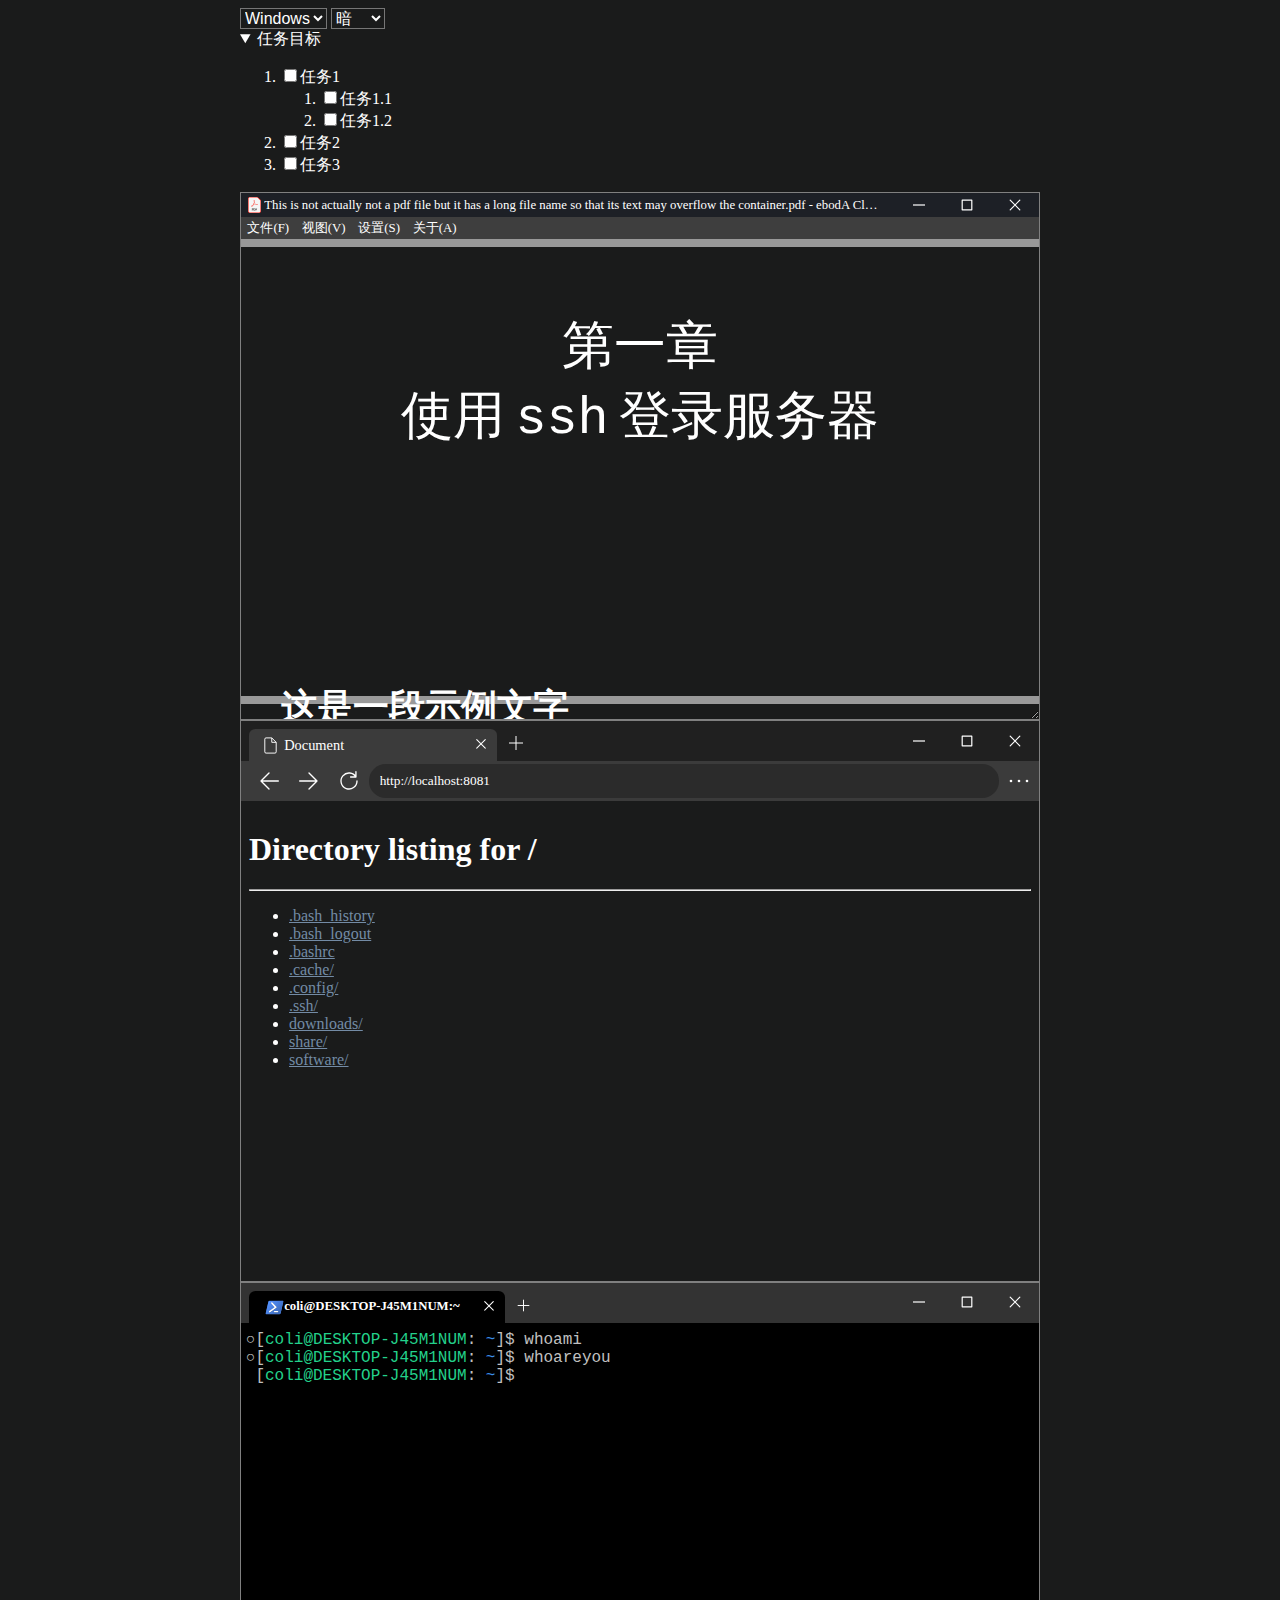
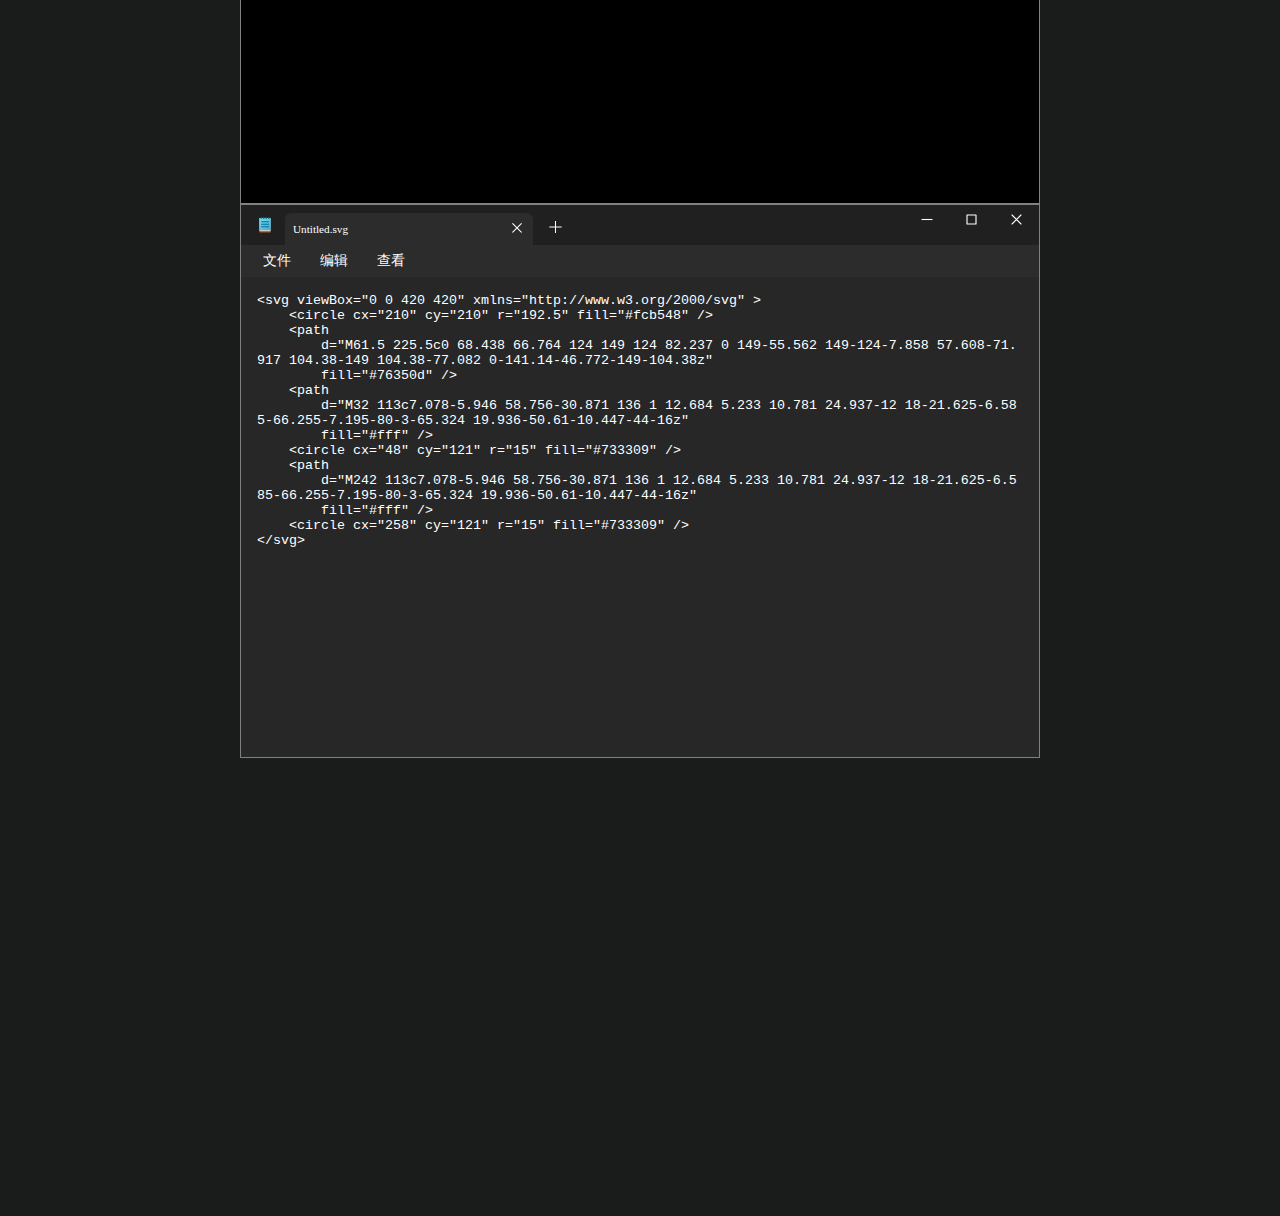
==== commit 3dda1732: "add article css" ====
--- a/index.html
+++ b/index.html
@@ -63,6 +63,9 @@
     </div>
     <div class="body" id="manual-container">
       <section class="slide-page">
+        <section class="slide-page">
+          <h1>第一章<br>使用<code>ssh</code>登录服务器</h1>
+        </section>
         <h2>这是一段示例文字</h2>
         <div class="s-prose js-post-body" itemprop="text">
           <p>You could apply the <code>padding-bottom</code> to its <code>::before</code> pseudoelement,
@@ -134,8 +137,8 @@
       <pre class="terminal-code" oncontextmenu="event.preventDefault()">
 <details data-manual="ls"><summary><span class="bash ps1">[<span class="bash ps1-u">coli</span><span class="terminal-code-brightgreen">@</span><span class="bash ps1-h">DESKTOP-J45M1NUM</span>: <span class="bash ps1-w">~</span>]$ </span>whoami</summary>
 coli</details>
-<details data-manual="ls"><summary><span class="bash ps1">[<span class="bash ps1-u">coli</span><span class="terminal-code-brightgreen">@</span><span class="bash ps1-h">DESKTOP-J45M1NUM</span>: <span class="bash ps1-w">~</span>]$ </span>whoami</summary>
-coli</details>
+<details data-manual="ls"><summary class="error"><span class="bash ps1">[<span class="bash ps1-u">coli</span><span class="terminal-code-brightgreen">@</span><span class="bash ps1-h">DESKTOP-J45M1NUM</span>: <span class="bash ps1-w">~</span>]$ </span>whoareyou</summary>
+whoareyou: command not found</details>
 <span class="bash ps1">[<span class="bash ps1-u">coli</span><span class="terminal-code-brightgreen">@</span><span class="bash ps1-h">DESKTOP-J45M1NUM</span>: <span class="bash ps1-w">~</span>]$ </span><span contentEditable="true" spellcheck="false">‎</span>
 </pre>
     </div>
--- a/css/slide.css
+++ b/css/slide.css
@@ -3,7 +3,6 @@
   overflow-y: scroll;
   box-sizing: border-box;
   position: relative;
-  resize: vertical;
   background: #282828;
 }
 .slide .body .slide-page {
@@ -15,7 +14,13 @@
   height: 450px;
   font-size: 20px;
 }
-.slide .body h2 {
+.slide .body .slide-page h1 {
+  text-align: center;
+  margin: 0.5em 0;
+  font-weight: normal;
+  font-size: 3.2em;
+}
+.slide .body .slide-page h2 {
   margin: 0 auto;
   font-size: 2em;
 }
@@ -36,6 +41,9 @@
   .slide .body .slide-page li {
     font-size: 2.5cqw;
   }
+  .slide .body .slide-page h1 {
+    font-size: 8cqw;
+  }
   .slide .body .slide-page h2 {
     font-size: 5cqw;
     margin-bottom: 0.25em;
@@ -51,16 +59,6 @@
     margin-top: 0.25em;
     margin-bottom: 0;
   }
-}
-.slide .body h1 {
-  all: initial;
-  font-size: 2em;
-}
-.slide .body a {
-  font: initial;
-  text-decoration: underline;
-  color: blue;
-  cursor: pointer;
 }
 .win .slide .titlebar {
   padding-left: 0.25em;
--- a/css/style.css
+++ b/css/style.css
@@ -1,89 +1,32 @@
-abbr {
-    cursor: help;
-}
-
-input[type=text],
-select {
-    font-size: 1em;
-}
-
-code {
-    padding: .2em;
-}
-
-code.q::before,
-code.q::after {
-    content: "`";
-}
-
-pre.terminal-code details summary::before {
-    content: "○";
-}
-
-pre.terminal-code details[open] summary::before {
-    content: "●";
-    color: #3b8eea;
-}
-
-pre.terminal-code details {
-    display: inline-block;
-}
-
-pre.terminal-code details summary {
-    display: inline-block;
-    text-indent: -1ch;
-}
-
-summary {
-    display: block;
-}
-
-details.task-box summary::before {
-    margin: 0 1ch;
-    display: inline-block;
-    transition: 0.2s;
-    content: '▶';
-}
-
-details.task-box summary {
-    transition: margin 150ms ease-out;
-}
-
-details.task-box[open] summary {
-    margin-bottom: 10px;
-
-}
-
-#task-list {
-    margin: 0;
-}
-
-details.task-box[open] {
-    padding-bottom: 0.5em;
-}
-
-details.task-box[open] summary::before {
-    transform: rotate(90deg);
-}
-
-.help {
-    cursor: help;
-    text-decoration: underline dotted;
-}
-
-kbd {
-    font-size: 0.8em;
-    border: 1px solid #d6d6d6;
-    border-bottom: 2px solid #c7c7c7;
-    padding: 1.5px 3px;
-    border-radius: 3px;
-}
-
-[contentEditable=true]:focus-visible {
-    outline: none;
-}
-
-pre,
-code {
-    font-family: ui-monospace, SFMono-Regular, SF Mono, Menlo, Consolas, Liberation Mono, monospace;
-}+abbr {
+  cursor: help;
+}
+input[type=text],
+select {
+  font-size: 1em;
+}
+code {
+  padding: 0.2em;
+}
+code.q::before,
+code.q::after {
+  content: "`";
+}
+.help {
+  cursor: help;
+  text-decoration: underline dotted;
+}
+kbd {
+  font-size: 0.8em;
+  border: 1px solid #d6d6d6;
+  border-bottom: 2px solid #c7c7c7;
+  padding: 1.5px 3px;
+  border-radius: 3px;
+}
+[contentEditable=true]:focus-visible {
+  outline: none;
+}
+pre,
+code {
+  font-family: ui-monospace, SFMono-Regular, SF Mono, Menlo, Consolas, Liberation Mono, monospace;
+}
--- a/css/terminal.css
+++ b/css/terminal.css
@@ -35,8 +35,26 @@
 .terminal .terminal-code .ps1 {
   user-select: none;
 }
+.terminal .terminal-code details {
+  display: inline-block;
+}
+.terminal .terminal-code details summary {
+  display: inline-block;
+  text-indent: -1ch;
+}
+.terminal .terminal-code details summary::before {
+  content: "○";
+}
 .terminal .terminal-code details[open] .ps1 {
   user-select: auto;
+}
+.terminal .terminal-code details[open] summary::before {
+  content: "●";
+  color: #3b8eea;
+}
+.terminal .terminal-code details[open] summary.error::before {
+  content: "●";
+  color: #f14c4c;
 }
 .terminal ::-webkit-scrollbar {
   width: 0.4em;
--- a/css/layout.css
+++ b/css/layout.css
@@ -3,10 +3,16 @@
   max-width: 800px;
   padding-bottom: 50vh;
 }
+body.article .slide .body {
+  resize: vertical;
+}
 body.panel {
   margin: 0;
   width: 100vw;
   height: 100vh;
+}
+body.panel article {
+  padding: 0 3em;
 }
 .panel-h,
 .panel-v {
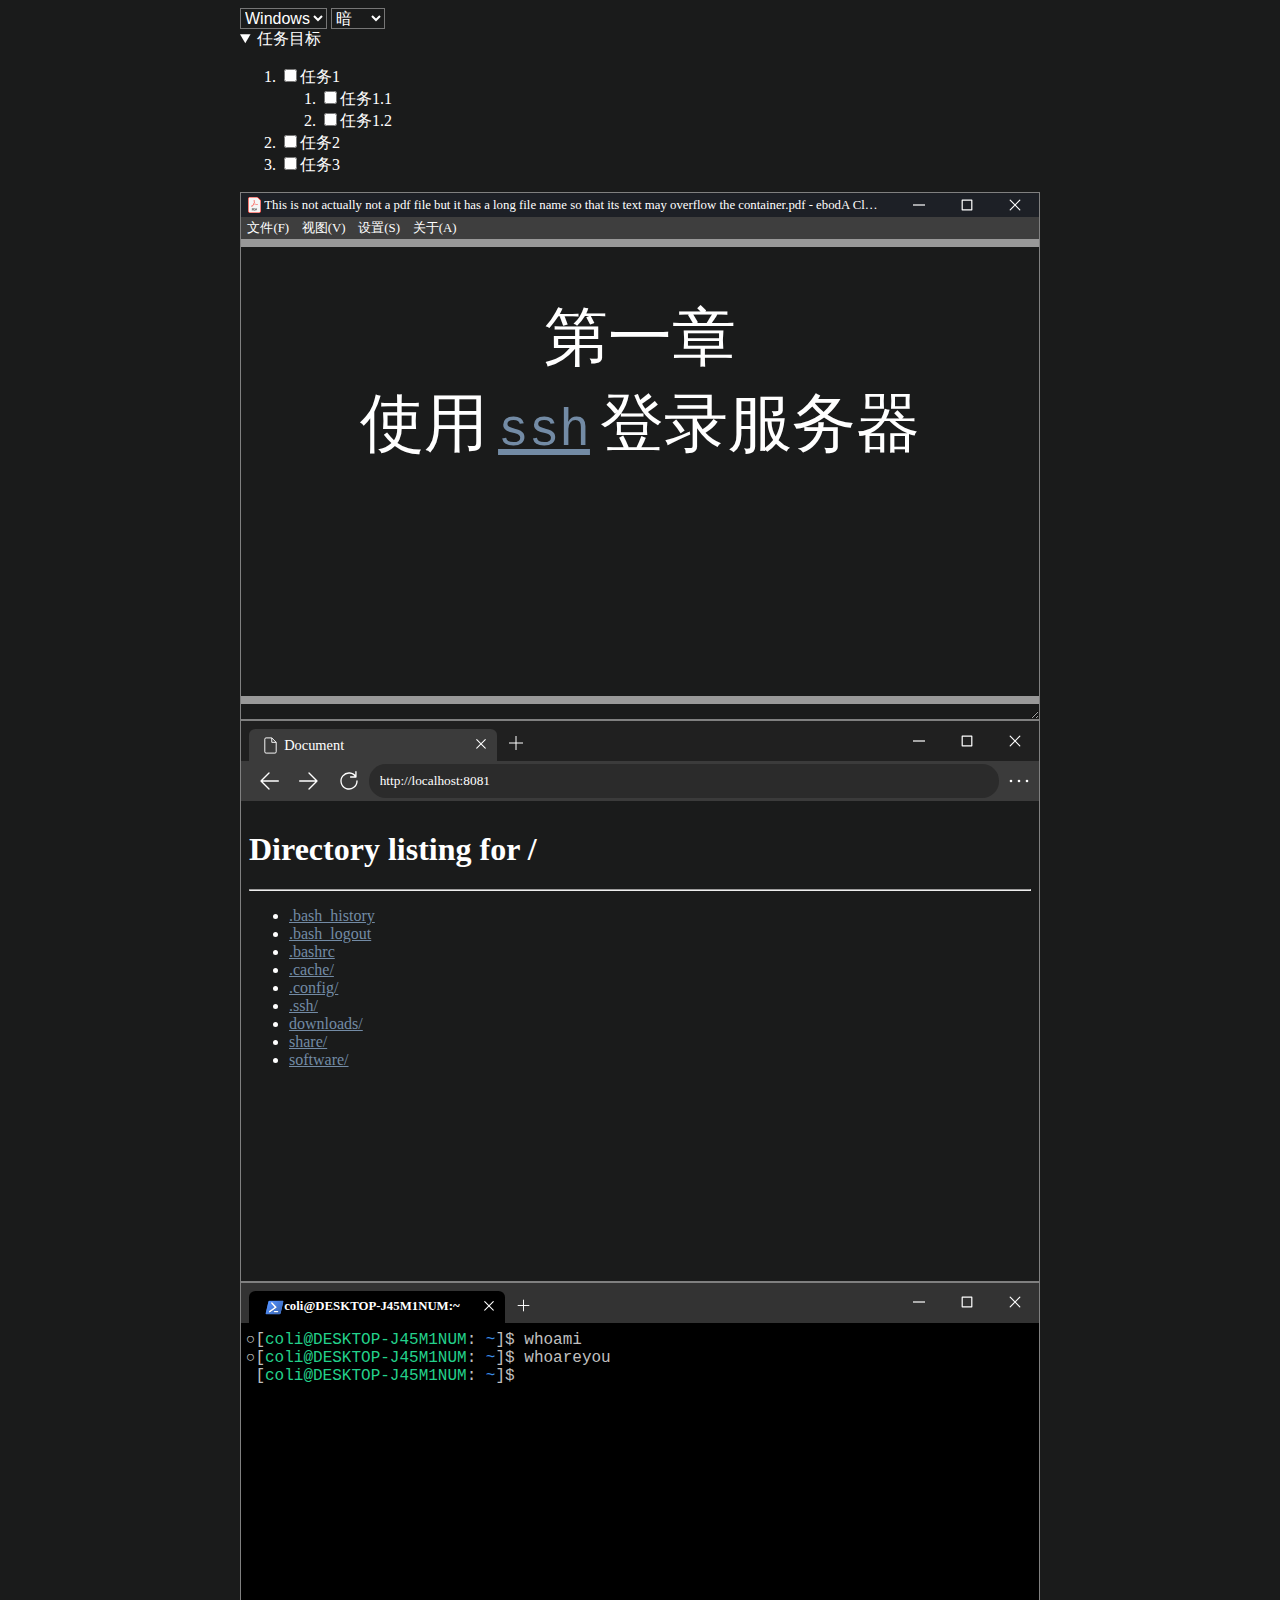
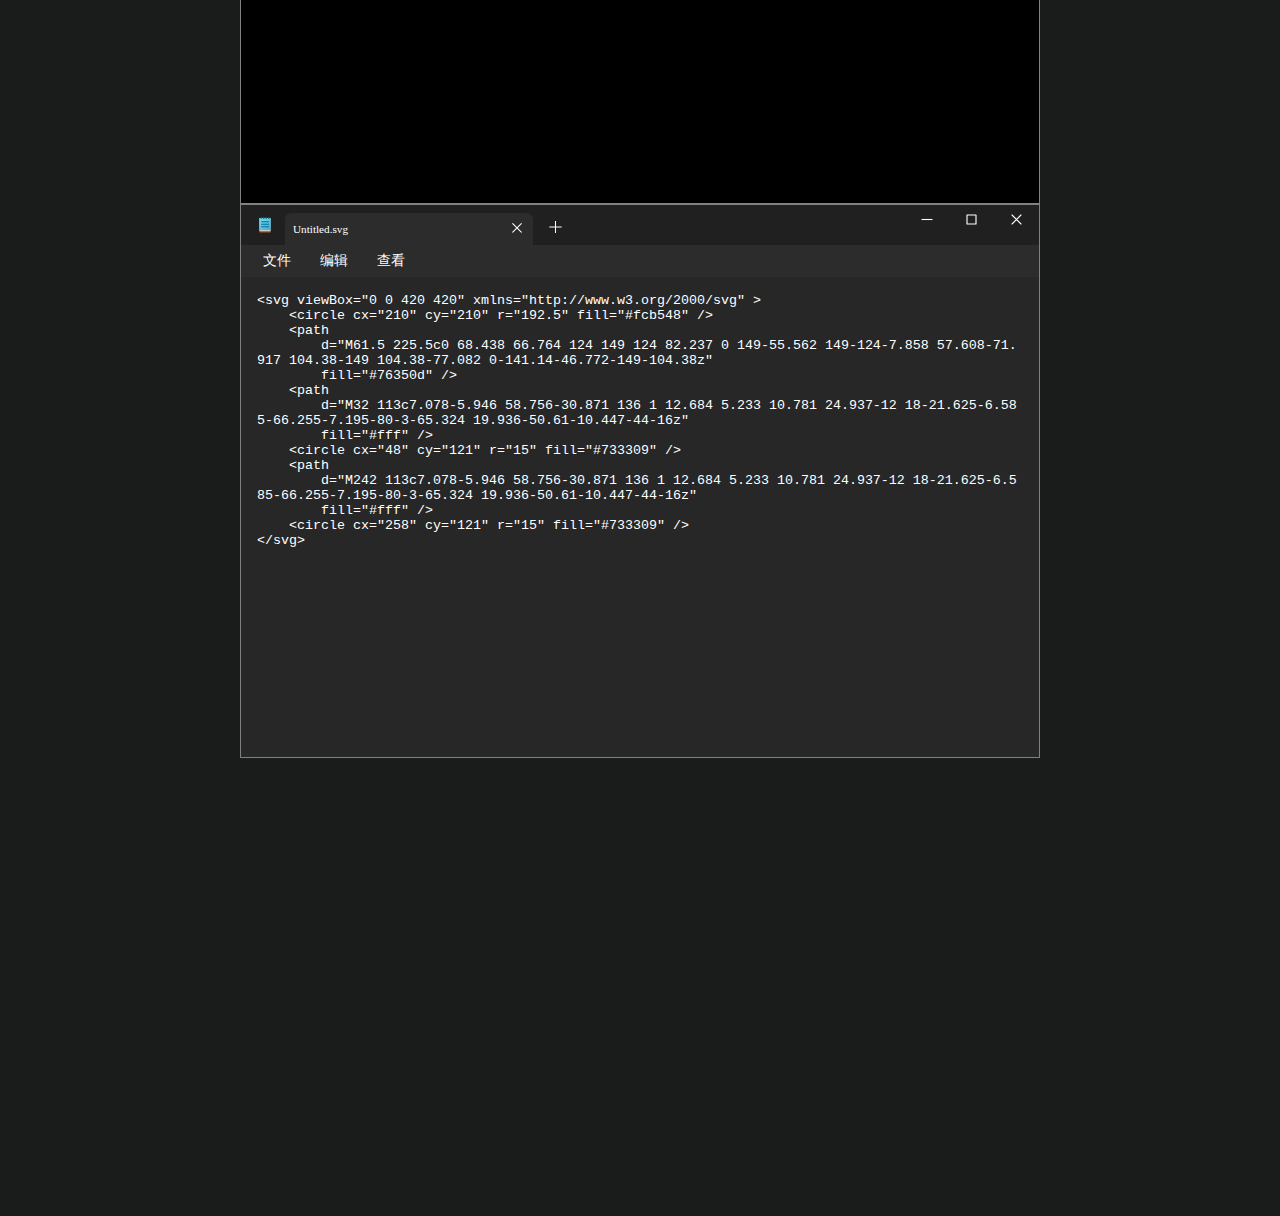
==== commit 094c6431: "adjust slide layout" ====
--- a/index.html
+++ b/index.html
@@ -62,31 +62,38 @@
       <div class="menu menu-4"></div>
     </div>
     <div class="body" id="manual-container">
-      <section class="slide-page">
+      <div class="slide-container">
         <section class="slide-page">
-          <h1>第一章<br>使用<code>ssh</code>登录服务器</h1>
+          <h1>第一章<br>使用<a href="#task-box"><code>ssh</code></a>登录服务器</h1>
         </section>
-        <h2>这是一段示例文字</h2>
-        <div class="s-prose js-post-body" itemprop="text">
-          <p>You could apply the <code>padding-bottom</code> to its <code>::before</code> pseudoelement,
-            e.g.</p>
-          <pre class="code">
-      .some-class {
-        width: 100%;
-        max-width: 520px;
-        border: 1px #9bc solid;
-      }
-      .some-class::before {
-         padding-bottom: 100%;
-         content: "";
-         display: inline-block;
-         vertical-align: top;
-      }</pre>
-        </div>
-      </section>
-      <section class="slide-page">
-        <h2>这是另一段示例文字</h2>
-      </section>
+      </div>
+      <div class="slide-container">
+        <section class="slide-page">
+          <h2>这是一段示例文字</h2>
+          <div class="s-prose js-post-body" itemprop="text">
+            <p>You could apply the <code>padding-bottom</code> to its <code>::before</code>
+              pseudoelement,
+              e.g.</p>
+            <pre class="code">
+.some-class {
+  width: 100%;
+  max-width: 520px;
+  border: 1px #9bc solid;
+}
+.some-class::before {
+  padding-bottom: 100%;
+  content: "";
+  display: inline-block;
+  vertical-align: top;
+}</pre>
+          </div>
+        </section>
+      </div>
+      <div class="slide-container">
+        <section class="slide-page">
+          <h2>这是另一段示例文字</h2>
+        </section>
+      </div>
     </div>
   </div>
   <div class="browser">
--- a/css/theme.css
+++ b/css/theme.css
@@ -17,7 +17,7 @@
 .dark .slide .body {
   background: #999999;
 }
-.dark .slide .body .slide-page {
+.dark .slide .body .slide-container {
   background: #1a1b1b;
 }
 .dark .slide .body a {
--- a/css/slide.css
+++ b/css/slide.css
@@ -5,27 +5,17 @@
   position: relative;
   background: #282828;
 }
-.slide .body .slide-page {
+.slide .body .slide-container {
   box-sizing: border-box;
   background: white;
-  padding: 2% 5%;
   margin: 8px auto;
   width: 800px;
   height: 450px;
   font-size: 20px;
 }
-.slide .body .slide-page h1 {
-  text-align: center;
-  margin: 0.5em 0;
-  font-weight: normal;
-  font-size: 3.2em;
-}
-.slide .body .slide-page h2 {
-  margin: 0 auto;
-  font-size: 2em;
-}
 @supports (font-size: 2.5cqw) {
-  .slide .body .slide-page {
+  .slide .body .slide-container {
+    container-type: inline-size;
     width: unset;
     height: unset;
     min-width: 700px;
@@ -33,32 +23,38 @@
     max-width: 100%;
     max-height: 100%;
     aspect-ratio: 16 / 9;
-    container-type: inline-size;
   }
-  .slide .body .slide-page div,
-  .slide .body .slide-page pre,
-  .slide .body .slide-page p,
-  .slide .body .slide-page li {
+  .slide .body .slide-container .slide-page {
     font-size: 2.5cqw;
   }
-  .slide .body .slide-page h1 {
-    font-size: 8cqw;
-  }
-  .slide .body .slide-page h2 {
-    font-size: 5cqw;
-    margin-bottom: 0.25em;
-  }
-  .slide .body .slide-page pre.code {
-    font-size: 2cqw;
-  }
-  .slide .body .slide-page ul,
-  .slide .body .slide-page ol {
-    margin: 0;
-  }
-  .slide .body .slide-page p {
-    margin-top: 0.25em;
-    margin-bottom: 0;
-  }
+}
+.slide .body .slide-container .slide-page {
+  width: 100%;
+  height: 100%;
+  padding: 2% 5%;
+  box-sizing: border-box;
+}
+.slide .body .slide-container .slide-page h1 {
+  text-align: center;
+  margin: 0.5em 0;
+  font-weight: normal;
+  font-size: 3.2em;
+}
+.slide .body .slide-container .slide-page h2 {
+  margin: 0 auto;
+  font-size: 2em;
+}
+.slide .body .slide-container .slide-page ul,
+.slide .body .slide-container .slide-page ol {
+  margin: 0;
+}
+.slide .body .slide-container .slide-page p {
+  margin-top: 0.25em;
+  margin-bottom: 0;
+}
+.slide .body .slide-container .slide-page code,
+.slide .body .slide-container .slide-page pre.code {
+  font-size: 0.8em;
 }
 .win .slide .titlebar {
   padding-left: 0.25em;
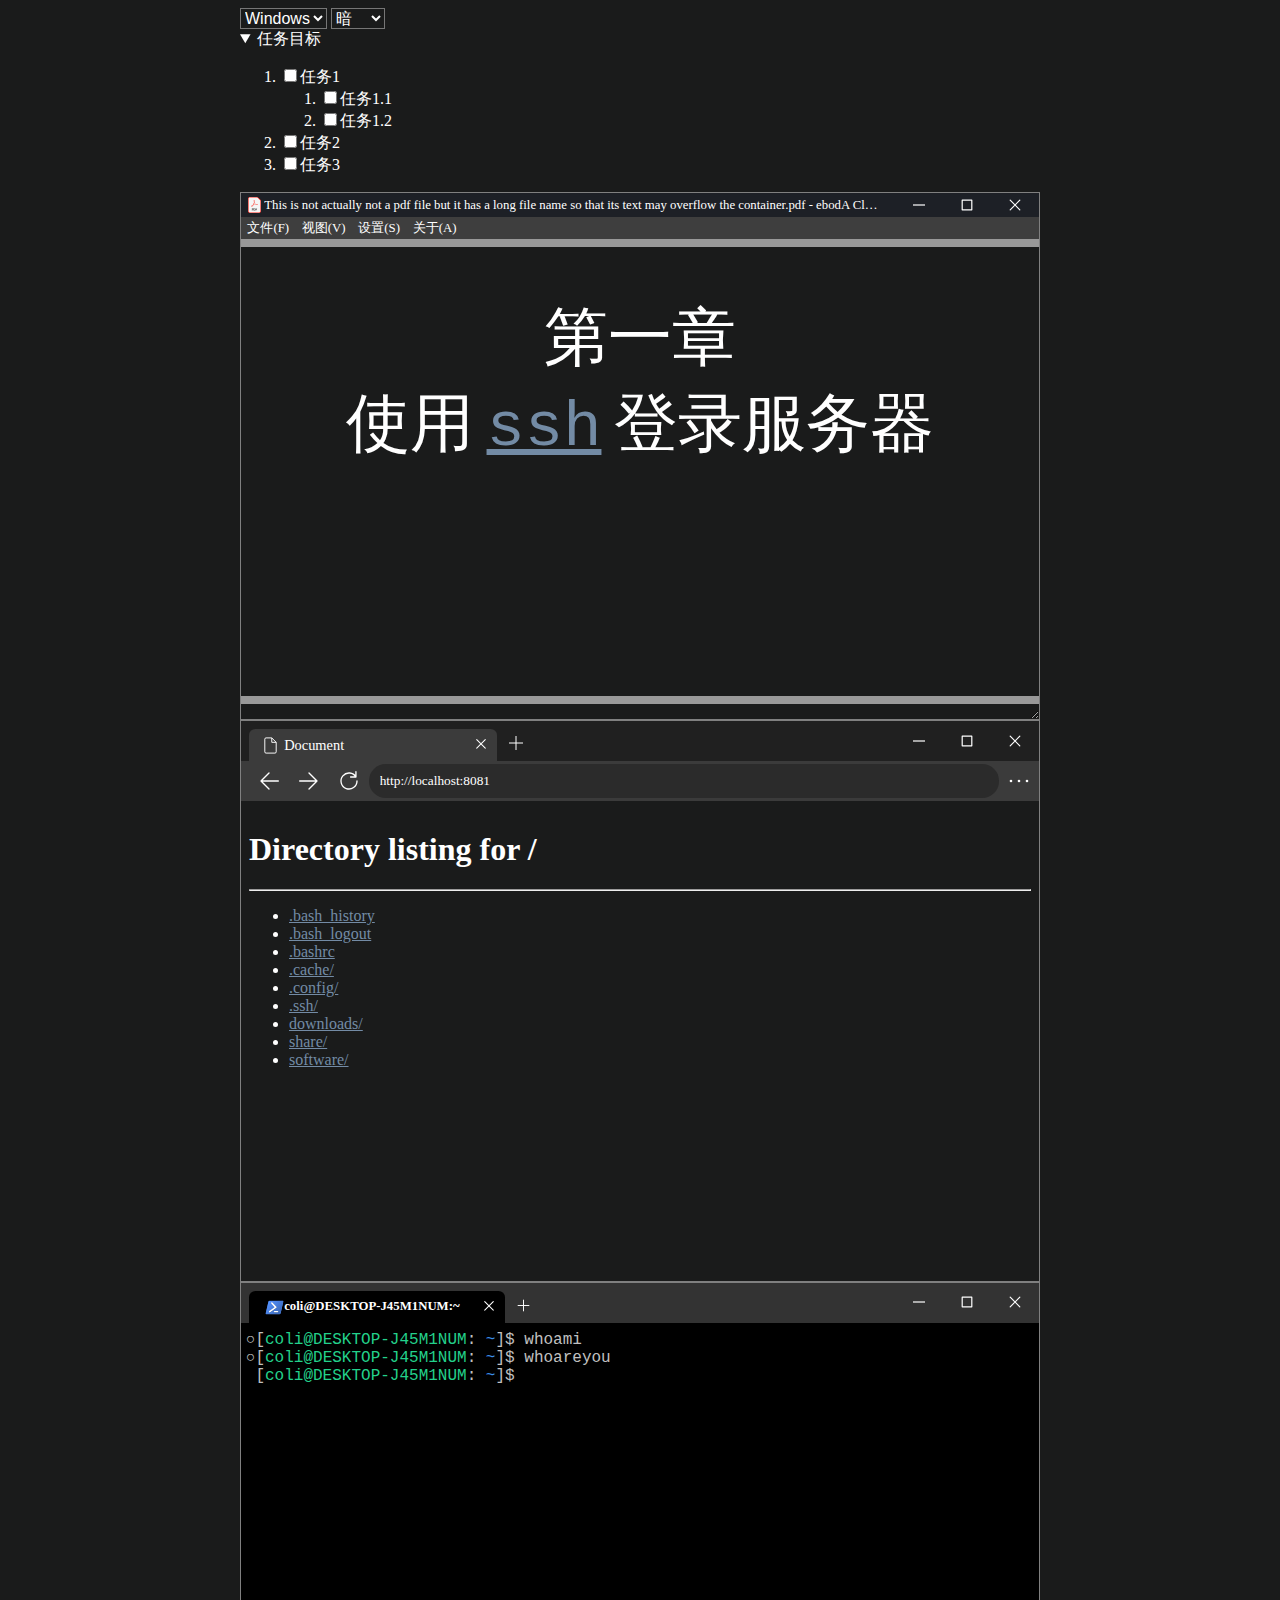
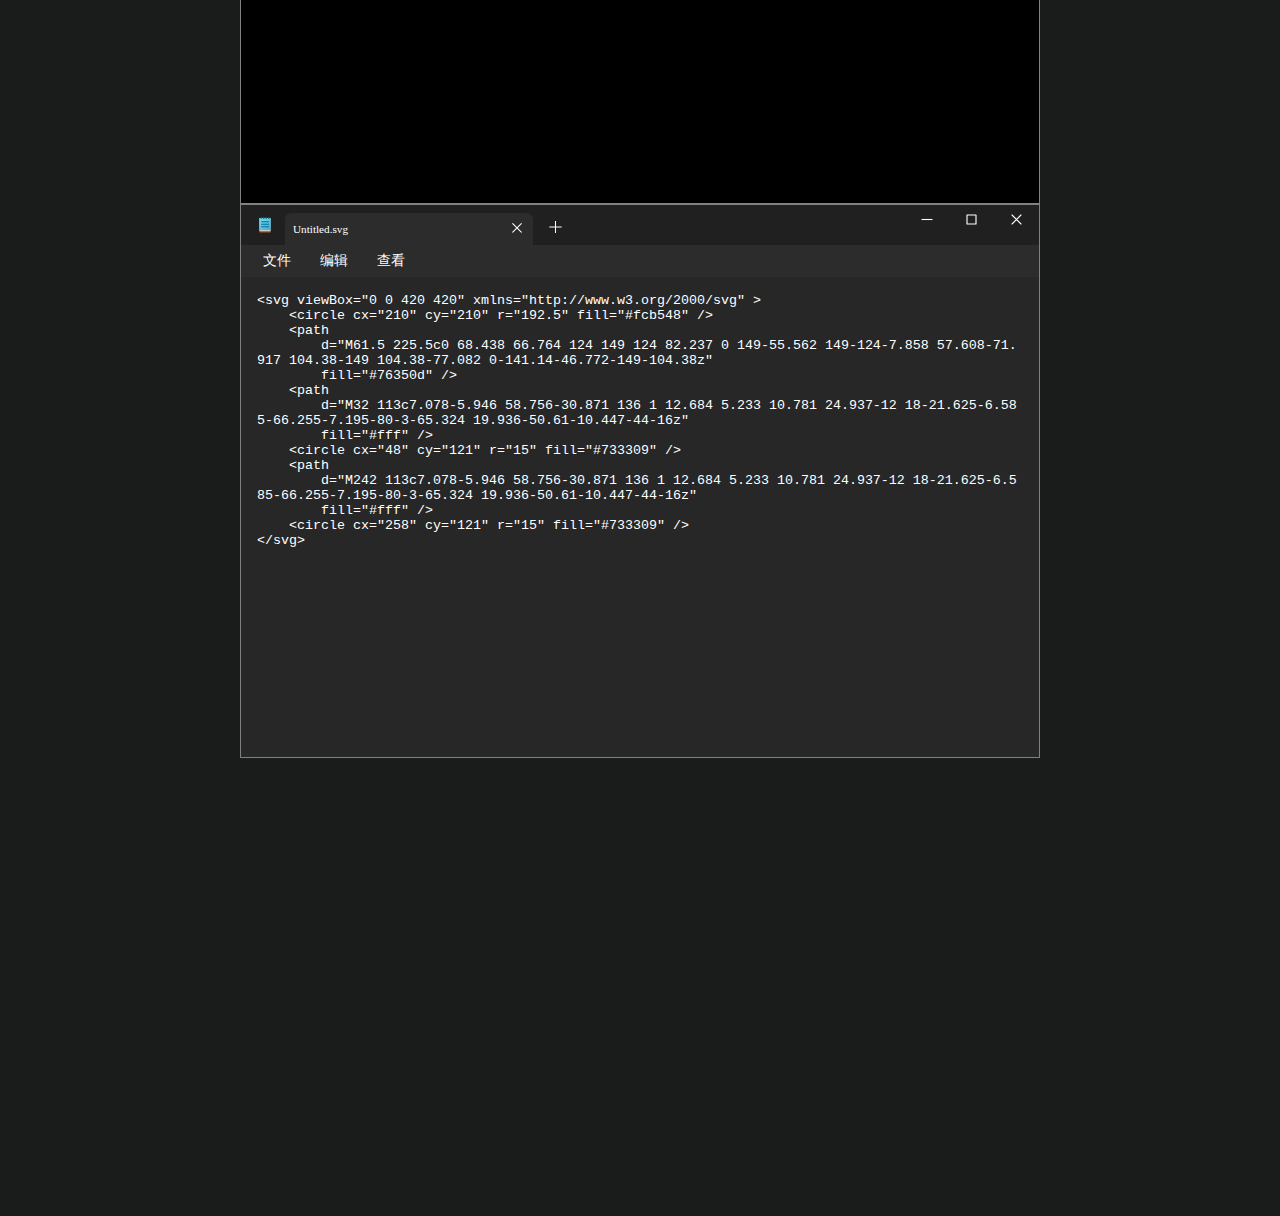
==== commit 910e7fce: "add terminal selection background" ====
--- a/index.html
+++ b/index.html
@@ -70,11 +70,9 @@
       <div class="slide-container">
         <section class="slide-page">
           <h2>这是一段示例文字</h2>
-          <div class="s-prose js-post-body" itemprop="text">
-            <p>You could apply the <code>padding-bottom</code> to its <code>::before</code>
-              pseudoelement,
-              e.g.</p>
-            <pre class="code">
+          <p>You could apply the <code>padding-bottom</code> to its <code>::before</code>
+            pseudoelement</p>
+          <pre class="code">
 .some-class {
   width: 100%;
   max-width: 520px;
@@ -86,12 +84,37 @@
   display: inline-block;
   vertical-align: top;
 }</pre>
-          </div>
         </section>
       </div>
       <div class="slide-container">
         <section class="slide-page">
-          <h2>这是另一段示例文字</h2>
+          <h2><ruby>这<rt>zhè</rt>是<rt>shì</rt>另<rt>lìng</rt>一<rt>yī</rt>段<rt>duàn</rt>示<rt>shì</rt>例<rt>lì</rt>文<rt>
+                wén</rt>字<rt>zì</rt></ruby></h2>
+          <p>H5+pure css</p>
+          <ul>
+            <li>Pros
+              <ol>
+                <li>customizable</li>
+                <li>flexible</li>
+              </ol>
+            </li>
+            <li>Cons
+              <ol>
+                <li>complicated</li>
+                <li>unstable</li>
+              </ol>
+            </li>
+          </ul>
+          <dl style="columns: 2;">
+            <dt>Beast of Bodmin</dt>
+            <dd>A large feline inhabiting Bodmin Moor.</dd>
+
+            <dt>Morgawr</dt>
+            <dd>A sea serpent.</dd>
+
+            <dt>Owlman</dt>
+            <dd>A giant owl-like creature.</dd>
+          </dl>
         </section>
       </div>
     </div>
--- a/css/slide.css
+++ b/css/slide.css
@@ -51,10 +51,6 @@
 .slide .body .slide-container .slide-page p {
   margin-top: 0.25em;
   margin-bottom: 0;
-}
-.slide .body .slide-container .slide-page code,
-.slide .body .slide-container .slide-page pre.code {
-  font-size: 0.8em;
 }
 .win .slide .titlebar {
   padding-left: 0.25em;
--- a/css/terminal.css
+++ b/css/terminal.css
@@ -20,39 +20,63 @@
   display: flex;
   overflow-y: hidden;
 }
-.terminal .terminal-code {
+.terminal .terminal-body .panel-h > * {
+  border-color: #4c4a48;
+  border-style: none solid;
+}
+.terminal .terminal-body .panel-h > *:first-child {
+  border-left: none;
+}
+.terminal .terminal-body .panel-h > *:last-child {
+  border-right: none;
+}
+.terminal .terminal-body .panel-v > * {
+  border-color: #4c4a48;
+  border-style: solid none;
+}
+.terminal .terminal-body .panel-v > *:first-child {
+  border-top: none;
+}
+.terminal .terminal-body .panel-v > *:last-child {
+  border-bottom: none;
+}
+.terminal .terminal-body .terminal-code {
+  padding: 8px 1.5ch;
   margin: 0;
   cursor: default;
   white-space: pre-wrap;
   word-break: break-all;
   border-width: 1px;
-  border-color: gray;
   border-radius: 0;
   font-size: 1rem !important;
   box-sizing: border-box;
   overflow: auto;
 }
-.terminal .terminal-code .ps1 {
+.terminal .terminal-body .terminal-code::selection,
+.terminal .terminal-body .terminal-code *::selection {
+  background: var(--tc-selection);
+}
+.terminal .terminal-body .terminal-code .ps1 {
   user-select: none;
 }
-.terminal .terminal-code details {
-  display: inline-block;
-}
-.terminal .terminal-code details summary {
+.terminal .terminal-body .terminal-code details {
+  display: inline-block;
+}
+.terminal .terminal-body .terminal-code details summary {
   display: inline-block;
   text-indent: -1ch;
 }
-.terminal .terminal-code details summary::before {
+.terminal .terminal-body .terminal-code details summary::before {
   content: "○";
 }
-.terminal .terminal-code details[open] .ps1 {
+.terminal .terminal-body .terminal-code details[open] .ps1 {
   user-select: auto;
 }
-.terminal .terminal-code details[open] summary::before {
+.terminal .terminal-body .terminal-code details[open] summary::before {
   content: "●";
   color: #3b8eea;
 }
-.terminal .terminal-code details[open] summary.error::before {
+.terminal .terminal-body .terminal-code details[open] summary.error::before {
   content: "●";
   color: #f14c4c;
 }
@@ -67,34 +91,11 @@
 }
 .terminal ::-webkit-scrollbar-corner {
   background: none;
-}
-.terminal .terminal-body:not(.vertical) > .terminal-code {
-  border-style: none solid;
-  padding: 8px 1.5ch;
-  width: 100%;
-}
-.terminal .terminal-body:not(.vertical) > .terminal-code:first-child {
-  border-left: none;
-}
-.terminal .terminal-body:not(.vertical) > .terminal-code:last-child {
-  border-right: none;
-}
-.terminal .terminal-body.vertical {
-  flex-direction: column;
-}
-.terminal .terminal-body.vertical > .terminal-code {
-  border-style: solid none;
-  height: 100%;
-}
-.terminal .terminal-body.vertical > .terminal-code:first-child {
-  border-top: none;
-}
-.terminal .terminal-body.vertical > .terminal-code:last-child {
-  border-bottom: none;
 }
 .terminal {
   --tc-foreground: #c0c0c0;
   --tc-background: #000000;
+  --tc-selection: #606060;
   --tc-black: #000000;
   --tc-white: #e5e5e5;
   --tc-red: #cd3131;
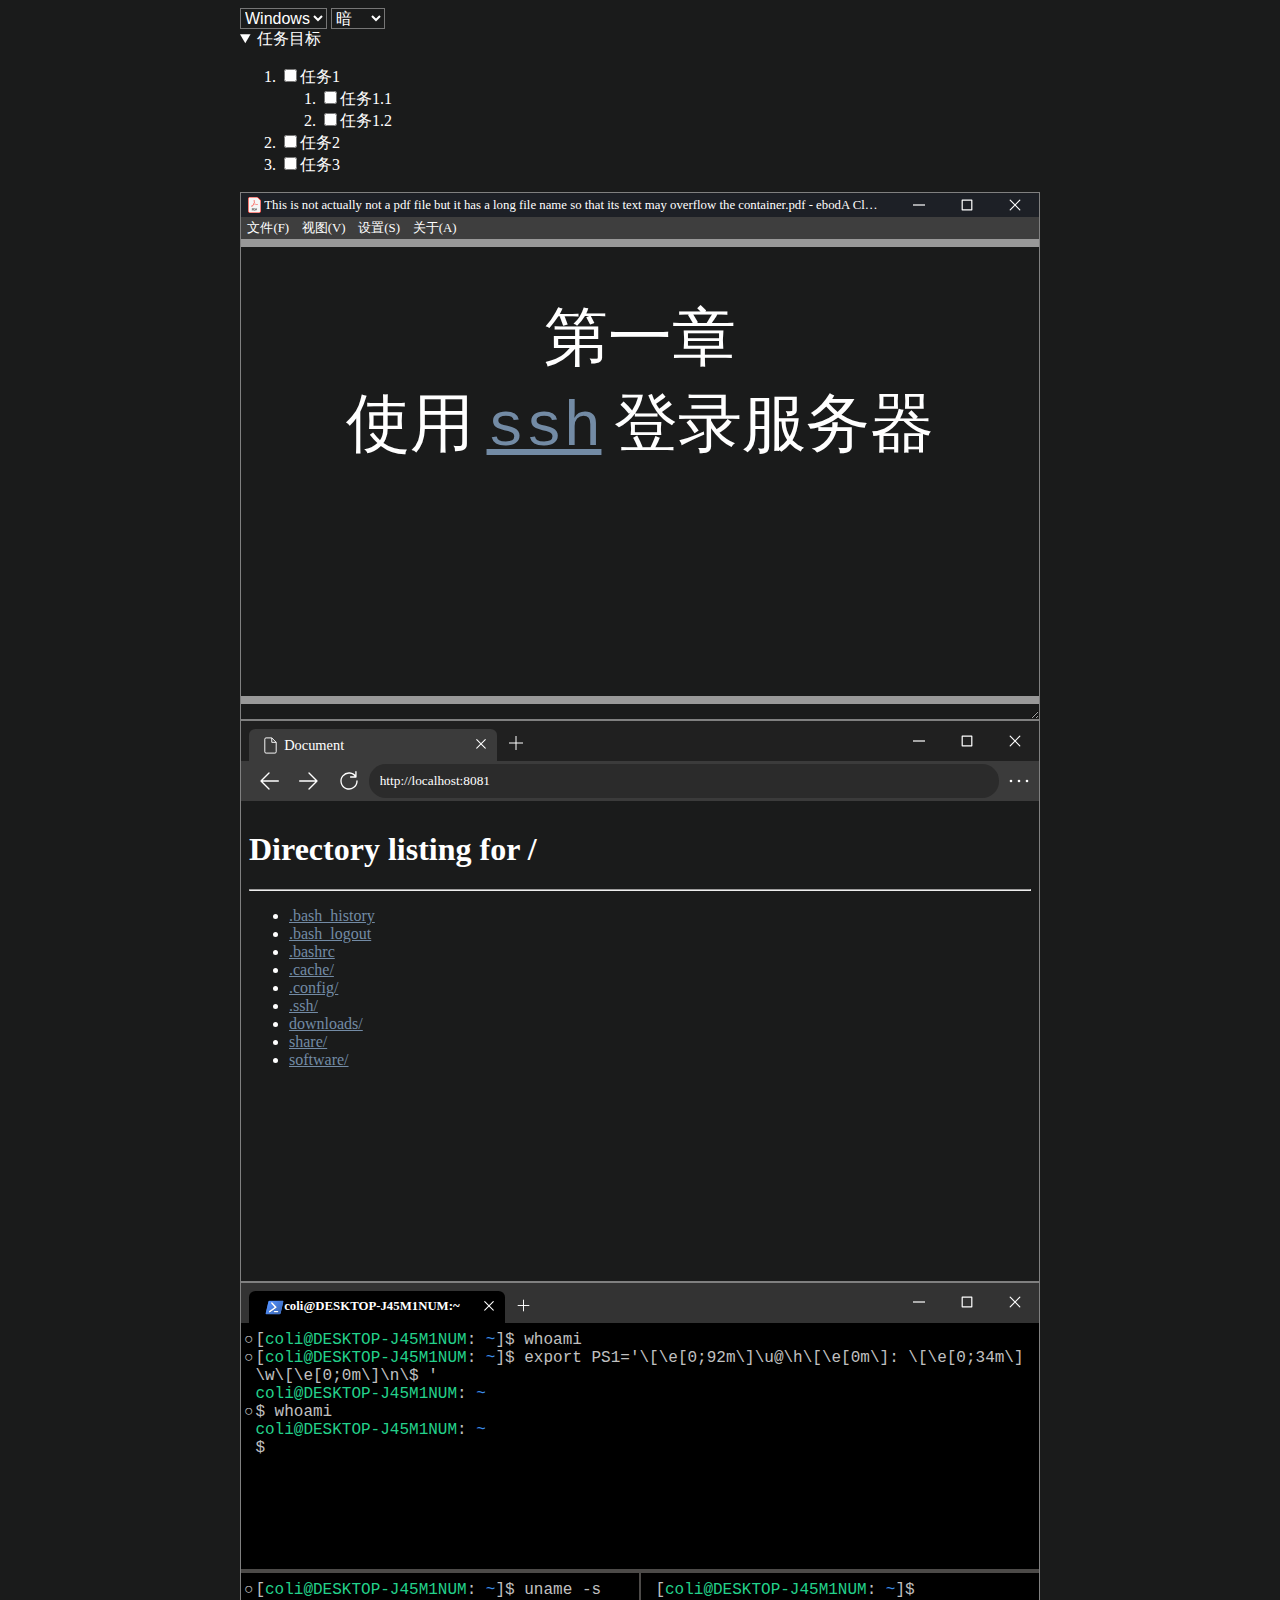
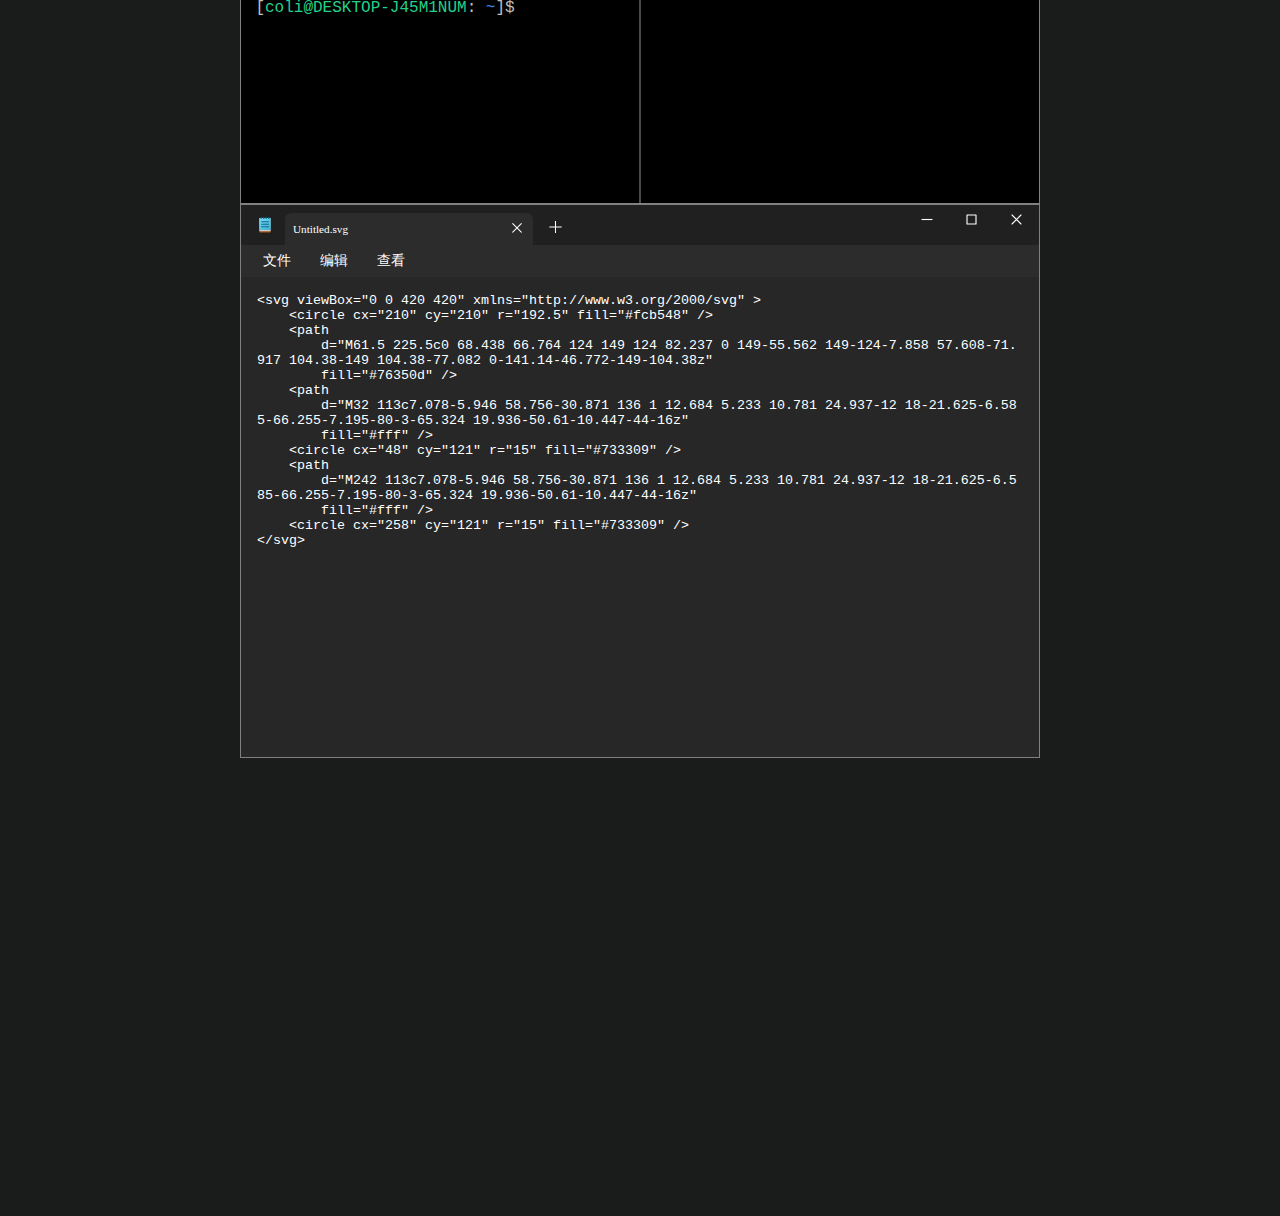
==== commit 39456e11: "auto remove PS1 on copy; multiple PS1 support" ====
--- a/index.html
+++ b/index.html
@@ -164,13 +164,29 @@
       <div class="button btn-3"></div>
     </div>
     <div class="terminal-body">
-      <pre class="terminal-code" oncontextmenu="event.preventDefault()">
+      <div class="panel-v">
+        <pre class="terminal-code" oncontextmenu="event.preventDefault()">
 <details data-manual="ls"><summary><span class="bash ps1">[<span class="bash ps1-u">coli</span><span class="terminal-code-brightgreen">@</span><span class="bash ps1-h">DESKTOP-J45M1NUM</span>: <span class="bash ps1-w">~</span>]$ </span>whoami</summary>
 coli</details>
-<details data-manual="ls"><summary class="error"><span class="bash ps1">[<span class="bash ps1-u">coli</span><span class="terminal-code-brightgreen">@</span><span class="bash ps1-h">DESKTOP-J45M1NUM</span>: <span class="bash ps1-w">~</span>]$ </span>whoareyou</summary>
-whoareyou: command not found</details>
-<span class="bash ps1">[<span class="bash ps1-u">coli</span><span class="terminal-code-brightgreen">@</span><span class="bash ps1-h">DESKTOP-J45M1NUM</span>: <span class="bash ps1-w">~</span>]$ </span><span contentEditable="true" spellcheck="false">‎</span>
+<details data-manual="ls"><summary><span class="bash ps1">[<span class="bash ps1-u">coli</span><span class="terminal-code-brightgreen">@</span><span class="bash ps1-h">DESKTOP-J45M1NUM</span>: <span class="bash ps1-w">~</span>]$ </span>export PS1='\[\e[0;92m\]\u@\h\[\e[0m\]: \[\e[0;34m\]\w\[\e[0;0m\]\n\$ '</summary>
+</details>
+<details data-manual="ls"><summary><span class="bash ps1"><span class="bash ps1-u">coli</span><span class="terminal-code-brightgreen">@</span><span class="bash ps1-h">DESKTOP-J45M1NUM</span>: <span class="bash ps1-w">~</span>
+$ </span>whoami</summary>
+coli</details>
+<span class="bash ps1"><span class="bash ps1-u">coli</span><span class="terminal-code-brightgreen">@</span><span class="bash ps1-h">DESKTOP-J45M1NUM</span>: <span class="bash ps1-w">~</span>
+$ </span><span contentEditable="true" spellcheck="false"></span>
 </pre>
+        <div class="panel-h">
+          <pre class="terminal-code" oncontextmenu="event.preventDefault()">
+<details data-manual="ls"><summary><span class="bash ps1">[<span class="bash ps1-u">coli</span><span class="terminal-code-brightgreen">@</span><span class="bash ps1-h">DESKTOP-J45M1NUM</span>: <span class="bash ps1-w">~</span>]$ </span>uname -s</summary>
+Linux</details>
+<span class="bash ps1">[<span class="bash ps1-u">coli</span><span class="terminal-code-brightgreen">@</span><span class="bash ps1-h">DESKTOP-J45M1NUM</span>: <span class="bash ps1-w">~</span>]$ </span><span contentEditable="true" spellcheck="false"></span>
+</pre>
+          <pre class="terminal-code" oncontextmenu="event.preventDefault()">
+<span class="bash ps1">[<span class="bash ps1-u">coli</span><span class="terminal-code-brightgreen">@</span><span class="bash ps1-h">DESKTOP-J45M1NUM</span>: <span class="bash ps1-w">~</span>]$ </span><span contentEditable="true" spellcheck="false"></span>
+</pre>
+        </div>
+      </div>
     </div>
   </div>
   <div class="editor">
@@ -208,5 +224,6 @@
     </div>
   </div>
 </body>
+<script src="js/terminal.js"></script>
 
 </html>--- a/css/terminal.css
+++ b/css/terminal.css
@@ -50,33 +50,36 @@
   border-radius: 0;
   font-size: 1rem !important;
   box-sizing: border-box;
-  overflow: auto;
+  overflow: hidden auto;
 }
 .terminal .terminal-body .terminal-code::selection,
 .terminal .terminal-body .terminal-code *::selection {
   background: var(--tc-selection);
 }
-.terminal .terminal-body .terminal-code .ps1 {
-  user-select: none;
-}
 .terminal .terminal-body .terminal-code details {
   display: inline-block;
+  width: 100%;
+  margin-right: 16px;
 }
 .terminal .terminal-body .terminal-code details summary {
   display: inline-block;
-  text-indent: -1ch;
-}
-.terminal .terminal-body .terminal-code details summary::before {
+  width: 100%;
+  margin-right: 16px;
+}
+.terminal .terminal-body .terminal-code details summary .ps1 {
+  position: relative;
+}
+.terminal .terminal-body .terminal-code details summary .ps1::before {
   content: "○";
-}
-.terminal .terminal-body .terminal-code details[open] .ps1 {
-  user-select: auto;
-}
-.terminal .terminal-body .terminal-code details[open] summary::before {
+  position: absolute;
+  bottom: 0;
+  left: -1.2ch;
+}
+.terminal .terminal-body .terminal-code details[open] summary .ps1::before {
   content: "●";
   color: #3b8eea;
 }
-.terminal .terminal-body .terminal-code details[open] summary.error::before {
+.terminal .terminal-body .terminal-code details[open] summary.error .ps1::before {
   content: "●";
   color: #f14c4c;
 }
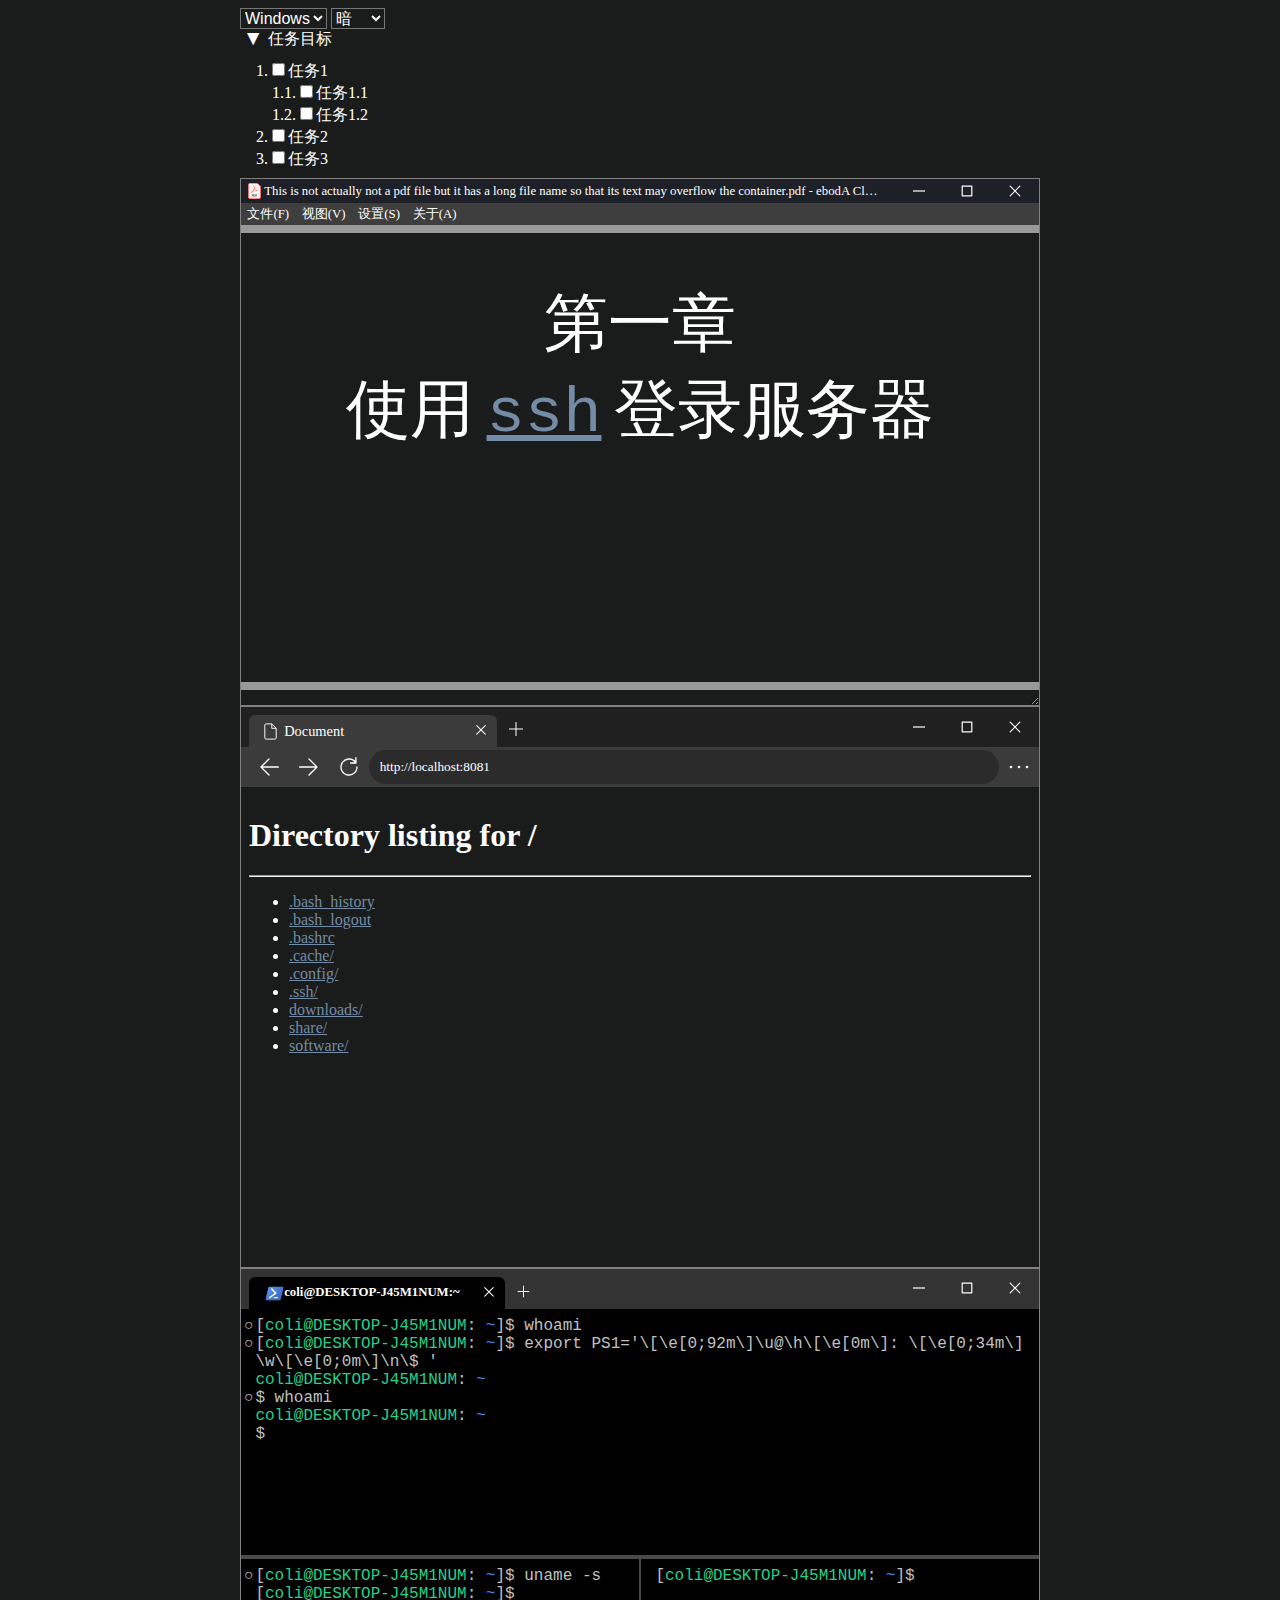
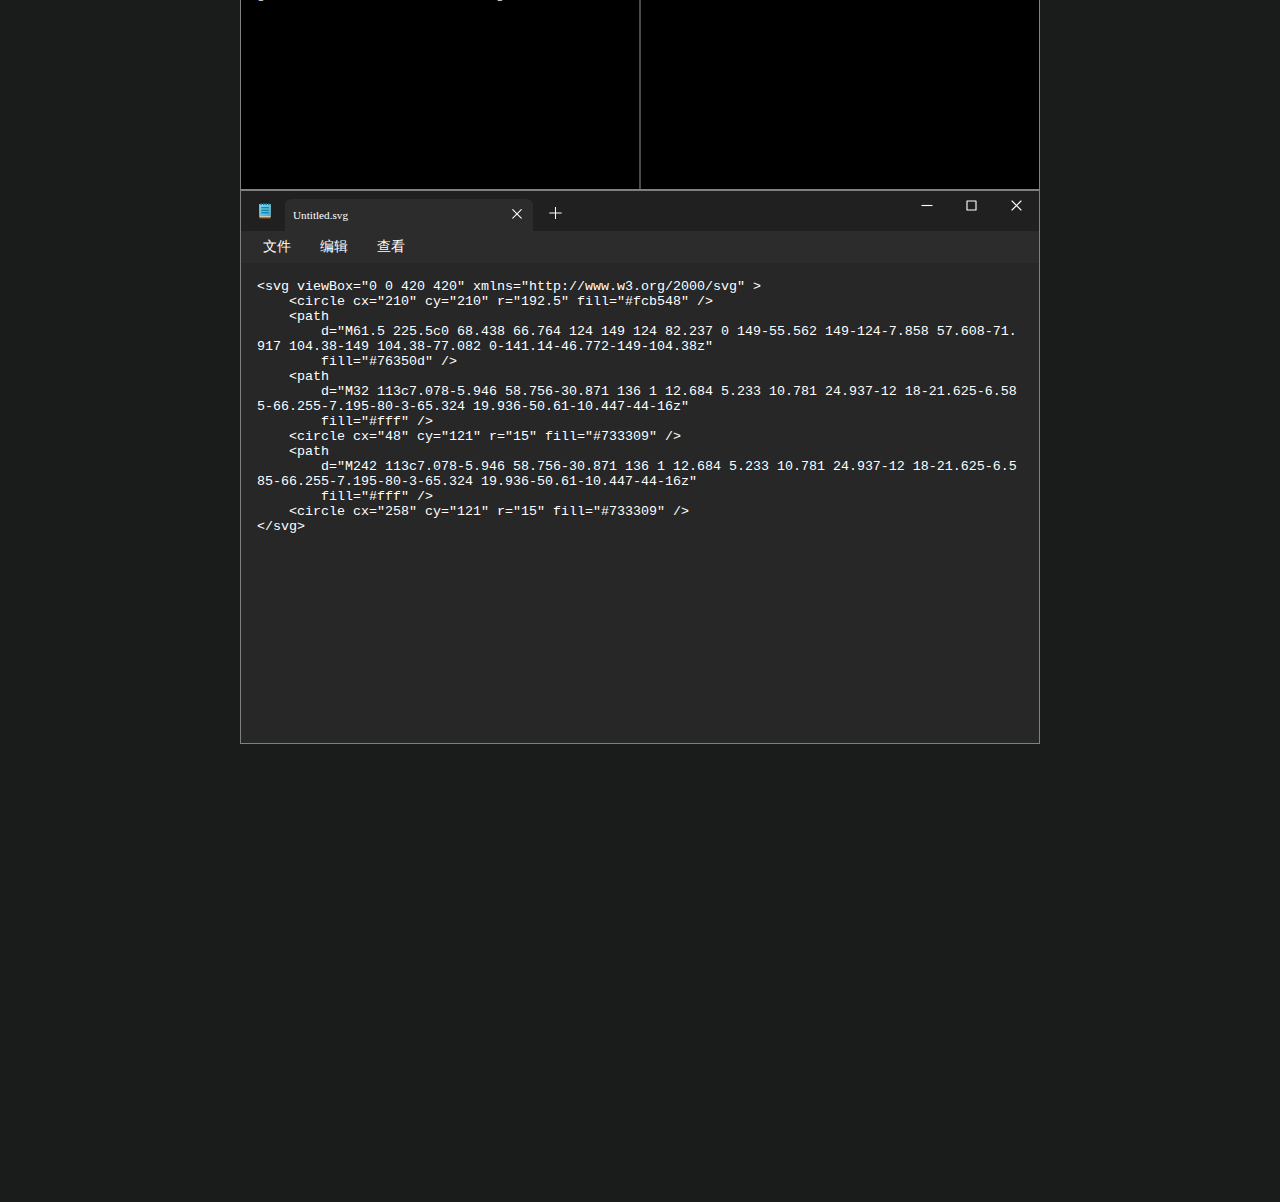
==== commit e9379c3c: "fix article task box" ====
--- a/index.html
+++ b/index.html
@@ -14,6 +14,7 @@
   <link rel="stylesheet" href="css/terminal.css">
   <link rel="stylesheet" href="css/editor.css">
   <link rel="stylesheet" href="css/layout.css">
+  <link rel="stylesheet" href="css/article.css">
 </head>
 
 <body class="article dark win">
--- a/css/theme.css
+++ b/css/theme.css
@@ -26,6 +26,13 @@
 .dark .browser .body a {
   color: #738ba5;
 }
+.light {
+  color: black;
+  background: white;
+}
 .light .slide .body {
   background: #999999;
 }
+body {
+  background: white;
+}
--- a/css/article.css
+++ b/css/article.css
@@ -0,0 +1,51 @@
+article .task-box,
+body.article .task-box {
+  position: sticky;
+  top: 0;
+  width: 100%;
+  background-color: inherit;
+  z-index: 1;
+}
+article .task-box summary,
+body.article .task-box summary {
+  display: block;
+  transition: margin 150ms ease-out;
+  user-select: none;
+}
+article .task-box summary::before,
+body.article .task-box summary::before {
+  margin: 0 1ch;
+  display: inline-block;
+  transition: 0.2s;
+  content: '▶';
+}
+article .task-box #task-list,
+body.article .task-box #task-list {
+  margin: 0;
+}
+article .task-box ol,
+body.article .task-box ol {
+  counter-reset: item;
+  padding-inline-start: 1em;
+}
+article .task-box li,
+body.article .task-box li {
+  display: block;
+}
+article .task-box li:before,
+body.article .task-box li:before {
+  content: counters(item, ".") ".";
+  counter-increment: item;
+}
+article .task-box[open],
+body.article .task-box[open] {
+  padding-bottom: 0.5em;
+}
+article .task-box[open] summary,
+body.article .task-box[open] summary {
+  margin-bottom: 10px;
+}
+article .task-box[open] summary::before,
+body.article .task-box[open] summary::before {
+  transform: rotate(90deg);
+}
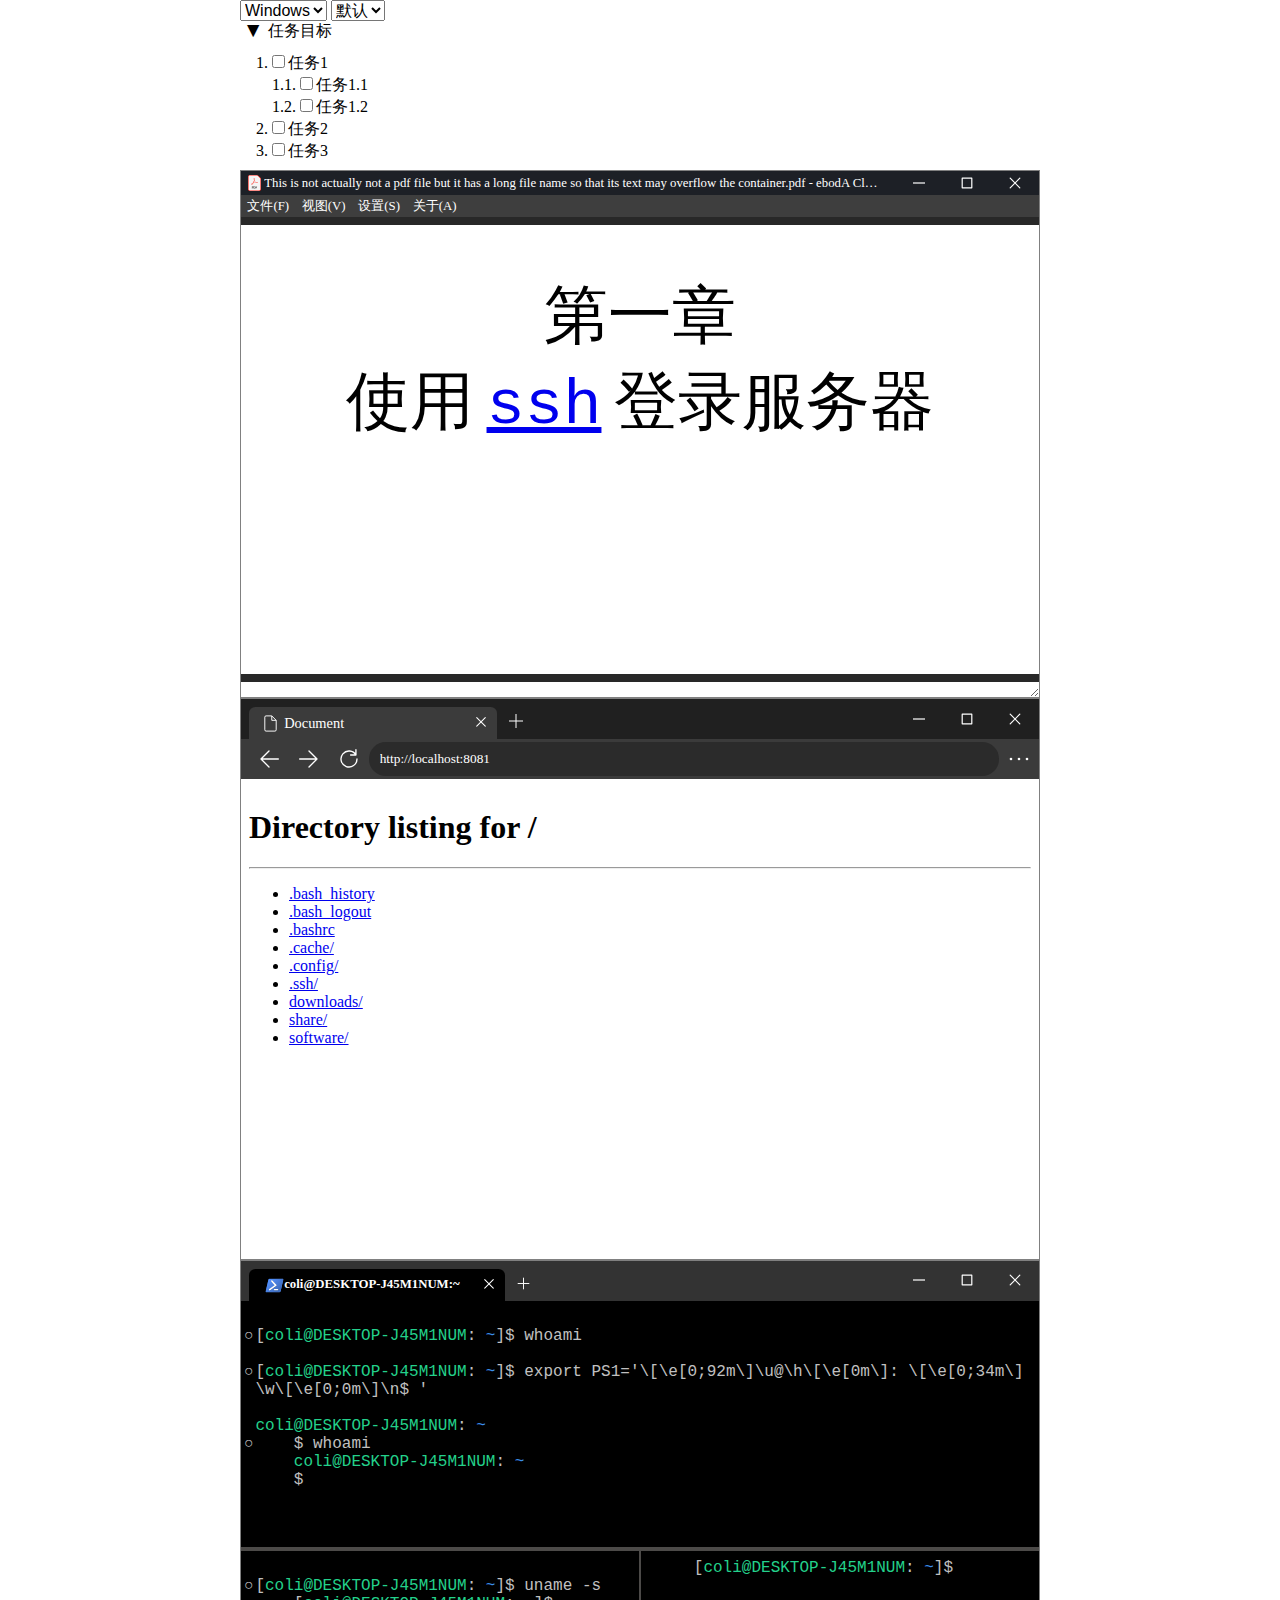
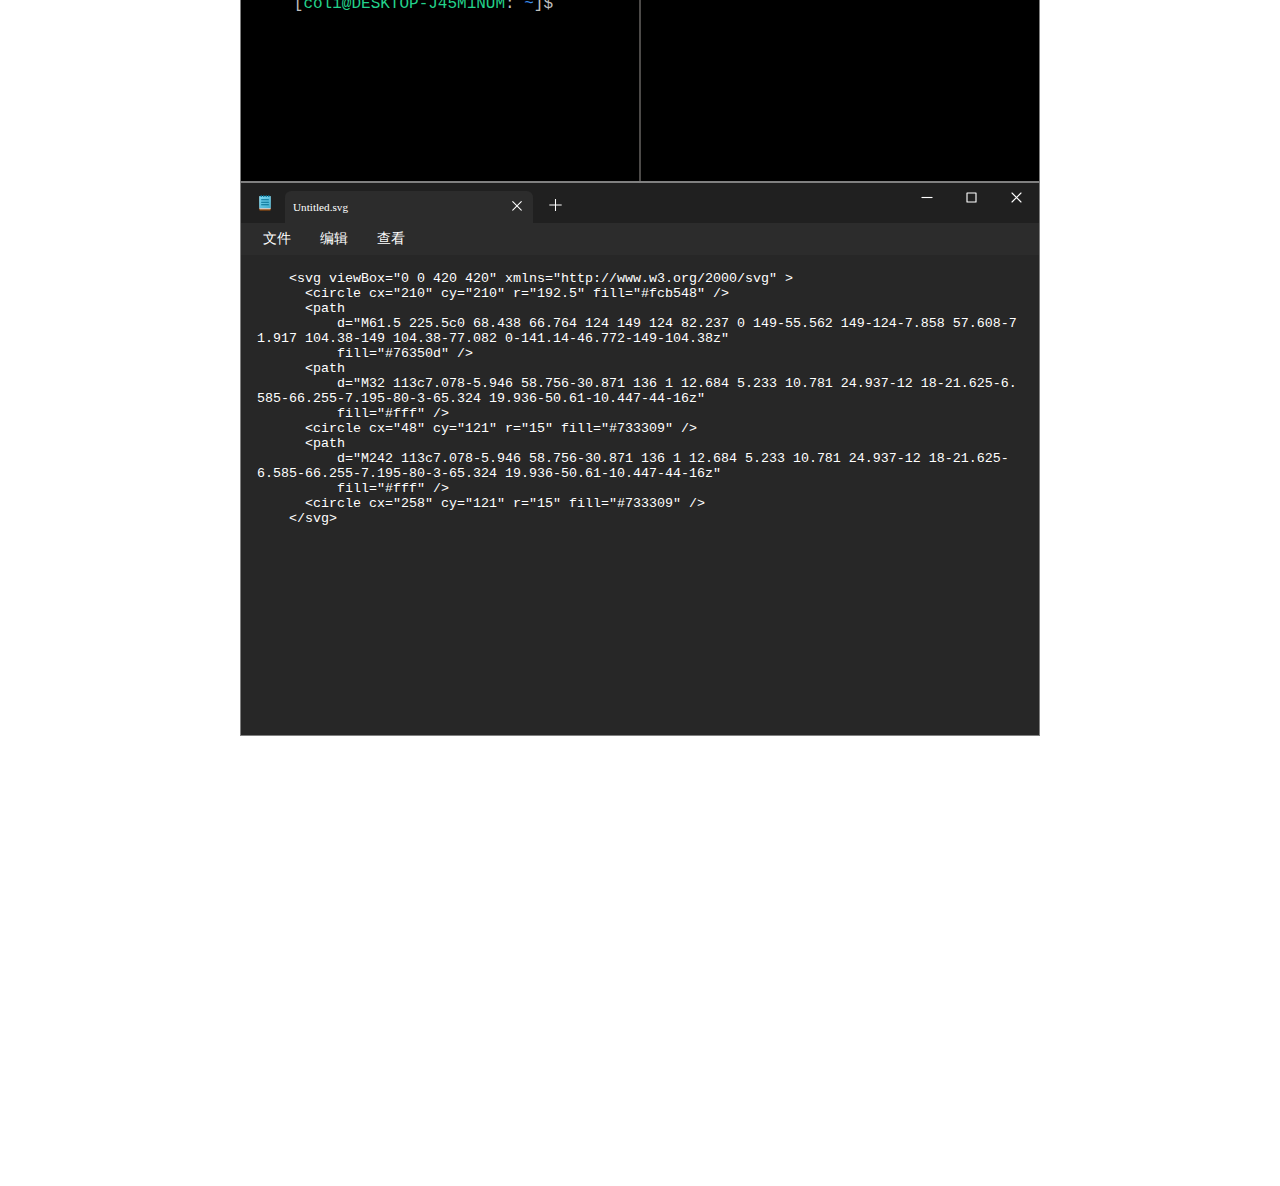
==== commit 7e68b063: "unify layout" ====
--- a/index.html
+++ b/index.html
@@ -17,213 +17,211 @@
   <link rel="stylesheet" href="css/article.css">
 </head>
 
-<body class="article dark win">
-  <select onchange='document.body.classList.remove("win","mac");document.body.classList.add(this.value)'>
-    <option value="win">Windows</option>
-    <option value="mac">MacOS</option>
-  </select>
-  <select onchange='document.body.classList.remove("dark","light");document.body.classList.add(this.value)'>
-    <option value="dark">暗</option>
-    <option value="default">默认</option>
-    <option value="light">亮</option>
-  </select>
-
-  <details class="task-box" id="task-box" open>
-    <summary>任务目标</summary>
-    <ol id="task-list">
-      <li><input type="checkbox" id="task-1">任务1
-        <ol>
-          <li><input type="checkbox" id="task-1-1">任务1.1</li>
-          <li><input type="checkbox" id="task-1-1">任务1.2</li>
-        </ol>
-      </li>
-      <li><input type="checkbox" id="task-2">任务2</li>
-      <li><input type="checkbox" id="task-3">任务3</li>
-    </ol>
-  </details>
-
-  <div class="slide">
-    <div class="titlebar">
-      <div class="titlebar-title">
-        <div class="titlebar-icon"></div>
-        <div class="titlebar-text">
-          This is not actually not a pdf file but it has a long file name so that its
-          text may overflow the container.pdf - ebodA Clown (32-bit)
-        </div>
-      </div>
-      <div class="titlebar-extra"></div>
-      <div class="button btn-1"></div>
-      <div class="button btn-2"></div>
-      <div class="button btn-3"></div>
-    </div>
-    <div class="toolbar">
-      <div class="menu menu-1"></div>
-      <div class="menu menu-2"></div>
-      <div class="menu menu-3"></div>
-      <div class="menu menu-4"></div>
-    </div>
-    <div class="body" id="manual-container">
-      <div class="slide-container">
-        <section class="slide-page">
-          <h1>第一章<br>使用<a href="#task-box"><code>ssh</code></a>登录服务器</h1>
-        </section>
-      </div>
-      <div class="slide-container">
-        <section class="slide-page">
-          <h2>这是一段示例文字</h2>
-          <p>You could apply the <code>padding-bottom</code> to its <code>::before</code>
-            pseudoelement</p>
-          <pre class="code">
-.some-class {
-  width: 100%;
-  max-width: 520px;
-  border: 1px #9bc solid;
-}
-.some-class::before {
-  padding-bottom: 100%;
-  content: "";
-  display: inline-block;
-  vertical-align: top;
-}</pre>
-        </section>
-      </div>
-      <div class="slide-container">
-        <section class="slide-page">
-          <h2><ruby>这<rt>zhè</rt>是<rt>shì</rt>另<rt>lìng</rt>一<rt>yī</rt>段<rt>duàn</rt>示<rt>shì</rt>例<rt>lì</rt>文<rt>
-                wén</rt>字<rt>zì</rt></ruby></h2>
-          <p>H5+pure css</p>
-          <ul>
-            <li>Pros
-              <ol>
-                <li>customizable</li>
-                <li>flexible</li>
-              </ol>
-            </li>
-            <li>Cons
-              <ol>
-                <li>complicated</li>
-                <li>unstable</li>
-              </ol>
-            </li>
-          </ul>
-          <dl style="columns: 2;">
-            <dt>Beast of Bodmin</dt>
-            <dd>A large feline inhabiting Bodmin Moor.</dd>
-
-            <dt>Morgawr</dt>
-            <dd>A sea serpent.</dd>
-
-            <dt>Owlman</dt>
-            <dd>A giant owl-like creature.</dd>
-          </dl>
-        </section>
-      </div>
-    </div>
-  </div>
-  <div class="browser">
-    <div class="titlebar">
-      <div class="titlebar-title">
-        <div class="titlebar-icon"></div>
-        <div class="titlebar-text">Document</div>
-      </div>
-      <div class="titlebar-extra"></div>
-      <div class="button btn-1"></div>
-      <div class="button btn-2"></div>
-      <div class="button btn-3"></div>
-    </div>
-    <div class="toolbar">
-      <div class="backward button"></div>
-      <div class="foreward button"></div>
-      <div class="refresh button"></div>
-      <input class="address" value="http://localhost:8081" spellcheck="false">
-      <div class="setting button"></div>
-    </div>
-    <div class="body" id="manual-container">
-      <h1>Directory listing for /</h1>
-      <hr>
-      <ul>
-        <li><a href="javascript:;">.bash_history</a></li>
-        <li><a href="javascript:;">.bash_logout</a></li>
-        <li><a href="javascript:;">.bashrc</a></li>
-        <li><a href="javascript:;">.cache/</a></li>
-        <li><a href="javascript:;">.config/</a></li>
-        <li><a href="javascript:;">.ssh/</a></li>
-        <li><a href="javascript:;">downloads/</a></li>
-        <li><a href="javascript:;">share/</a></li>
-        <li><a href="javascript:;">software/</a></li>
-    </div>
-  </div>
-  <div class="terminal">
-    <div class="titlebar">
-      <div class="titlebar-title">
-        <div class="titlebar-icon"></div>
-        <div class="titlebar-text">coli@DESKTOP-J45M1NUM:~</div>
-      </div>
-      <div class="titlebar-extra"></div>
-      <div class="button btn-1"></div>
-      <div class="button btn-2"></div>
-      <div class="button btn-3"></div>
-    </div>
-    <div class="terminal-body">
-      <div class="panel-v">
-        <pre class="terminal-code" oncontextmenu="event.preventDefault()">
-<details data-manual="ls"><summary><span class="bash ps1">[<span class="bash ps1-u">coli</span><span class="terminal-code-brightgreen">@</span><span class="bash ps1-h">DESKTOP-J45M1NUM</span>: <span class="bash ps1-w">~</span>]$ </span>whoami</summary>
-coli</details>
-<details data-manual="ls"><summary><span class="bash ps1">[<span class="bash ps1-u">coli</span><span class="terminal-code-brightgreen">@</span><span class="bash ps1-h">DESKTOP-J45M1NUM</span>: <span class="bash ps1-w">~</span>]$ </span>export PS1='\[\e[0;92m\]\u@\h\[\e[0m\]: \[\e[0;34m\]\w\[\e[0;0m\]\n\$ '</summary>
-</details>
-<details data-manual="ls"><summary><span class="bash ps1"><span class="bash ps1-u">coli</span><span class="terminal-code-brightgreen">@</span><span class="bash ps1-h">DESKTOP-J45M1NUM</span>: <span class="bash ps1-w">~</span>
-$ </span>whoami</summary>
-coli</details>
-<span class="bash ps1"><span class="bash ps1-u">coli</span><span class="terminal-code-brightgreen">@</span><span class="bash ps1-h">DESKTOP-J45M1NUM</span>: <span class="bash ps1-w">~</span>
-$ </span><span contentEditable="true" spellcheck="false"></span>
-</pre>
-        <div class="panel-h">
+<body class="win">
+  <article style="padding-bottom: 50vh;">
+    <select onchange="document.body.classList.remove('win','mac');document.body.classList.add(this.value)">
+      <option value="win">Windows</option>
+      <option value="mac">MacOS</option>
+    </select>
+    <select onchange="document.body.classList.remove('dark','light');document.body.classList.add(this.value)">
+      <option value="default">默认</option>
+      <option value="dark">暗</option>
+      <option value="light">亮</option>
+    </select>
+    <details class="task-box" id="task-box" open>
+      <summary>任务目标</summary>
+      <ol id="task-list">
+        <li><input type="checkbox" id="task-1">任务1
+          <ol>
+            <li><input type="checkbox" id="task-1-1">任务1.1</li>
+            <li><input type="checkbox" id="task-1-1">任务1.2</li>
+          </ol>
+        </li>
+        <li><input type="checkbox" id="task-2">任务2</li>
+        <li><input type="checkbox" id="task-3">任务3</li>
+      </ol>
+    </details>
+    <div class="slide">
+      <div class="titlebar">
+        <div class="titlebar-title">
+          <div class="titlebar-icon"></div>
+          <div class="titlebar-text">
+            This is not actually not a pdf file but it has a long file name so that its
+            text may overflow the container.pdf - ebodA Clown (32-bit)
+          </div>
+        </div>
+        <div class="titlebar-extra"></div>
+        <div class="button btn-1"></div>
+        <div class="button btn-2"></div>
+        <div class="button btn-3"></div>
+      </div>
+      <div class="toolbar">
+        <div class="menu menu-1"></div>
+        <div class="menu menu-2"></div>
+        <div class="menu menu-3"></div>
+        <div class="menu menu-4"></div>
+      </div>
+      <div class="body" id="manual-container">
+        <div class="slide-container">
+          <section class="slide-page">
+            <h1>第一章<br>使用<a href="#task-box"><code>ssh</code></a>登录服务器</h1>
+          </section>
+        </div>
+        <div class="slide-container">
+          <section class="slide-page">
+            <h2>这是一段示例文字</h2>
+            <p>You could apply the <code>padding-bottom</code> to its <code>::before</code>
+              pseudoelement</p>
+            <pre class="code">
+    .some-class {
+    width: 100%;
+    max-width: 520px;
+    border: 1px #9bc solid;
+    }
+    .some-class::before {
+    padding-bottom: 100%;
+    content: "";
+    display: inline-block;
+    vertical-align: top;
+    }</pre>
+          </section>
+        </div>
+        <div class="slide-container">
+          <section class="slide-page">
+            <h2><ruby>这<rt>zhè</rt>是<rt>shì</rt>另<rt>lìng</rt>一<rt>yī</rt>段<rt>duàn</rt>示<rt>shì</rt>例<rt>lì</rt>文<rt>
+                  wén</rt>字<rt>zì</rt></ruby></h2>
+            <p>H5+pure css</p>
+            <ul>
+              <li>Pros
+                <ol>
+                  <li>customizable</li>
+                  <li>flexible</li>
+                </ol>
+              </li>
+              <li>Cons
+                <ol>
+                  <li>complicated</li>
+                  <li>unstable</li>
+                </ol>
+              </li>
+            </ul>
+            <dl style="columns: 2;">
+              <dt>Beast of Bodmin</dt>
+              <dd>A large feline inhabiting Bodmin Moor.</dd>
+              <dt>Morgawr</dt>
+              <dd>A sea serpent.</dd>
+              <dt>Owlman</dt>
+              <dd>A giant owl-like creature.</dd>
+            </dl>
+          </section>
+        </div>
+      </div>
+    </div>
+    <div class="browser">
+      <div class="titlebar">
+        <div class="titlebar-title">
+          <div class="titlebar-icon"></div>
+          <div class="titlebar-text">Document</div>
+        </div>
+        <div class="titlebar-extra"></div>
+        <div class="button btn-1"></div>
+        <div class="button btn-2"></div>
+        <div class="button btn-3"></div>
+      </div>
+      <div class="toolbar">
+        <div class="backward button"></div>
+        <div class="foreward button"></div>
+        <div class="refresh button"></div>
+        <input class="address" value="http://localhost:8081" spellcheck="false">
+        <div class="setting button"></div>
+      </div>
+      <div class="body" id="manual-container">
+        <h1>Directory listing for /</h1>
+        <hr>
+        <ul>
+          <li><a href="javascript:;">.bash_history</a></li>
+          <li><a href="javascript:;">.bash_logout</a></li>
+          <li><a href="javascript:;">.bashrc</a></li>
+          <li><a href="javascript:;">.cache/</a></li>
+          <li><a href="javascript:;">.config/</a></li>
+          <li><a href="javascript:;">.ssh/</a></li>
+          <li><a href="javascript:;">downloads/</a></li>
+          <li><a href="javascript:;">share/</a></li>
+          <li><a href="javascript:;">software/</a></li>
+      </div>
+    </div>
+    <div class="terminal">
+      <div class="titlebar">
+        <div class="titlebar-title">
+          <div class="titlebar-icon"></div>
+          <div class="titlebar-text">coli@DESKTOP-J45M1NUM:~</div>
+        </div>
+        <div class="titlebar-extra"></div>
+        <div class="button btn-1"></div>
+        <div class="button btn-2"></div>
+        <div class="button btn-3"></div>
+      </div>
+      <div class="terminal-body">
+        <div class="panel-v">
           <pre class="terminal-code" oncontextmenu="event.preventDefault()">
-<details data-manual="ls"><summary><span class="bash ps1">[<span class="bash ps1-u">coli</span><span class="terminal-code-brightgreen">@</span><span class="bash ps1-h">DESKTOP-J45M1NUM</span>: <span class="bash ps1-w">~</span>]$ </span>uname -s</summary>
-Linux</details>
-<span class="bash ps1">[<span class="bash ps1-u">coli</span><span class="terminal-code-brightgreen">@</span><span class="bash ps1-h">DESKTOP-J45M1NUM</span>: <span class="bash ps1-w">~</span>]$ </span><span contentEditable="true" spellcheck="false"></span>
-</pre>
-          <pre class="terminal-code" oncontextmenu="event.preventDefault()">
-<span class="bash ps1">[<span class="bash ps1-u">coli</span><span class="terminal-code-brightgreen">@</span><span class="bash ps1-h">DESKTOP-J45M1NUM</span>: <span class="bash ps1-w">~</span>]$ </span><span contentEditable="true" spellcheck="false"></span>
-</pre>
-        </div>
-      </div>
-    </div>
-  </div>
-  <div class="editor">
-    <div class="titlebar">
-      <div class="titlebar-title">
-        <div class="titlebar-icon"></div>
-        <div class="titlebar-text">Untitled.svg</div>
-      </div>
-      <div class="titlebar-extra"></div>
-      <div class="button btn-1"></div>
-      <div class="button btn-2"></div>
-      <div class="button btn-3"></div>
-    </div>
-    <div class="toolbar">
-      <div class="menu menu-1"></div>
-      <div class="menu menu-2"></div>
-      <div class="menu menu-3"></div>
-    </div>
-    <div class="editor-body">
-      <textarea class="editor-text" contentEditable="true" spellcheck="false">
-<svg viewBox="0 0 420 420" xmlns="http://www.w3.org/2000/svg" >
-    <circle cx="210" cy="210" r="192.5" fill="#fcb548" />
-    <path
-        d="M61.5 225.5c0 68.438 66.764 124 149 124 82.237 0 149-55.562 149-124-7.858 57.608-71.917 104.38-149 104.38-77.082 0-141.14-46.772-149-104.38z"
-        fill="#76350d" />
-    <path
-        d="M32 113c7.078-5.946 58.756-30.871 136 1 12.684 5.233 10.781 24.937-12 18-21.625-6.585-66.255-7.195-80-3-65.324 19.936-50.61-10.447-44-16z"
-        fill="#fff" />
-    <circle cx="48" cy="121" r="15" fill="#733309" />
-    <path
-        d="M242 113c7.078-5.946 58.756-30.871 136 1 12.684 5.233 10.781 24.937-12 18-21.625-6.585-66.255-7.195-80-3-65.324 19.936-50.61-10.447-44-16z"
-        fill="#fff" />
-    <circle cx="258" cy="121" r="15" fill="#733309" />
-</svg></textarea>
-    </div>
-  </div>
+    <details data-manual="ls"><summary><span class="bash ps1">[<span class="bash ps1-u">coli</span><span class="terminal-code-brightgreen">@</span><span class="bash ps1-h">DESKTOP-J45M1NUM</span>: <span class="bash ps1-w">~</span>]$ </span>whoami</summary>
+    coli</details>
+    <details data-manual="ls"><summary><span class="bash ps1">[<span class="bash ps1-u">coli</span><span class="terminal-code-brightgreen">@</span><span class="bash ps1-h">DESKTOP-J45M1NUM</span>: <span class="bash ps1-w">~</span>]$ </span>export PS1='\[\e[0;92m\]\u@\h\[\e[0m\]: \[\e[0;34m\]\w\[\e[0;0m\]\n$ '</summary>
+    </details>
+    <details data-manual="ls"><summary><span class="bash ps1"><span class="bash ps1-u">coli</span><span class="terminal-code-brightgreen">@</span><span class="bash ps1-h">DESKTOP-J45M1NUM</span>: <span class="bash ps1-w">~</span>
+    $ </span>whoami</summary>
+    coli</details>
+    <span class="bash ps1"><span class="bash ps1-u">coli</span><span class="terminal-code-brightgreen">@</span><span class="bash ps1-h">DESKTOP-J45M1NUM</span>: <span class="bash ps1-w">~</span>
+    $ </span><span contentEditable="true" spellcheck="false"></span>
+    </pre>
+          <div class="panel-h">
+            <pre class="terminal-code" oncontextmenu="event.preventDefault()">
+    <details data-manual="ls"><summary><span class="bash ps1">[<span class="bash ps1-u">coli</span><span class="terminal-code-brightgreen">@</span><span class="bash ps1-h">DESKTOP-J45M1NUM</span>: <span class="bash ps1-w">~</span>]$ </span>uname -s</summary>
+    Linux</details>
+    <span class="bash ps1">[<span class="bash ps1-u">coli</span><span class="terminal-code-brightgreen">@</span><span class="bash ps1-h">DESKTOP-J45M1NUM</span>: <span class="bash ps1-w">~</span>]$ </span><span contentEditable="true" spellcheck="false"></span>
+    </pre>
+            <pre class="terminal-code" oncontextmenu="event.preventDefault()">
+    <span class="bash ps1">[<span class="bash ps1-u">coli</span><span class="terminal-code-brightgreen">@</span><span class="bash ps1-h">DESKTOP-J45M1NUM</span>: <span class="bash ps1-w">~</span>]$ </span><span contentEditable="true" spellcheck="false"></span>
+    </pre>
+          </div>
+        </div>
+      </div>
+    </div>
+    <div class="editor">
+      <div class="titlebar">
+        <div class="titlebar-title">
+          <div class="titlebar-icon"></div>
+          <div class="titlebar-text">Untitled.svg</div>
+        </div>
+        <div class="titlebar-extra"></div>
+        <div class="button btn-1"></div>
+        <div class="button btn-2"></div>
+        <div class="button btn-3"></div>
+      </div>
+      <div class="toolbar">
+        <div class="menu menu-1"></div>
+        <div class="menu menu-2"></div>
+        <div class="menu menu-3"></div>
+      </div>
+      <div class="editor-body">
+        <textarea class="editor-text" contentEditable="true" spellcheck="false">
+    <svg viewBox="0 0 420 420" xmlns="http://www.w3.org/2000/svg" >
+      <circle cx="210" cy="210" r="192.5" fill="#fcb548" />
+      <path
+          d="M61.5 225.5c0 68.438 66.764 124 149 124 82.237 0 149-55.562 149-124-7.858 57.608-71.917 104.38-149 104.38-77.082 0-141.14-46.772-149-104.38z"
+          fill="#76350d" />
+      <path
+          d="M32 113c7.078-5.946 58.756-30.871 136 1 12.684 5.233 10.781 24.937-12 18-21.625-6.585-66.255-7.195-80-3-65.324 19.936-50.61-10.447-44-16z"
+          fill="#fff" />
+      <circle cx="48" cy="121" r="15" fill="#733309" />
+      <path
+          d="M242 113c7.078-5.946 58.756-30.871 136 1 12.684 5.233 10.781 24.937-12 18-21.625-6.585-66.255-7.195-80-3-65.324 19.936-50.61-10.447-44-16z"
+          fill="#fff" />
+      <circle cx="258" cy="121" r="15" fill="#733309" />
+    </svg></textarea>
+      </div>
+    </div>
+  </article>
 </body>
 <script src="js/terminal.js"></script>
 
--- a/css/theme.css
+++ b/css/theme.css
@@ -26,6 +26,10 @@
 .dark .browser .body a {
   color: #738ba5;
 }
+.dark article {
+  color: white;
+  background: #1a1b1b;
+}
 .light {
   color: black;
   background: white;
@@ -33,6 +37,10 @@
 .light .slide .body {
   background: #999999;
 }
-body {
+.light article {
+  color: black;
   background: white;
 }
+article {
+  background: white;
+}
--- a/css/window.css
+++ b/css/window.css
@@ -5,6 +5,12 @@
   border: 1px gray solid;
   display: flex;
   flex-direction: column;
+}
+.browser[hidden],
+.slide[hidden],
+.editor[hidden],
+.terminal[hidden] {
+  display: none;
 }
 .browser .titlebar,
 .slide .titlebar,
--- a/css/layout.css
+++ b/css/layout.css
@@ -1,18 +1,8 @@
-body.article {
-  margin: 8px auto;
-  max-width: 800px;
-  padding-bottom: 50vh;
-}
-body.article .slide .body {
-  resize: vertical;
-}
-body.panel {
+body {
   margin: 0;
-  width: 100vw;
+  width: 100%;
   height: 100vh;
-}
-body.panel article {
-  padding: 0 3em;
+  box-sizing: border-box;
 }
 .panel-h,
 .panel-v {
--- a/css/article.css
+++ b/css/article.css
@@ -1,51 +1,49 @@
-article .task-box,
-body.article .task-box {
+article {
+  max-width: 800px;
+  padding: 0 3em;
+  margin: 0 auto;
+}
+article .task-box {
   position: sticky;
   top: 0;
   width: 100%;
   background-color: inherit;
   z-index: 1;
 }
-article .task-box summary,
-body.article .task-box summary {
+article .task-box summary {
   display: block;
   transition: margin 150ms ease-out;
   user-select: none;
 }
-article .task-box summary::before,
-body.article .task-box summary::before {
+article .task-box summary::before {
   margin: 0 1ch;
   display: inline-block;
   transition: 0.2s;
   content: '▶';
 }
-article .task-box #task-list,
-body.article .task-box #task-list {
+article .task-box #task-list {
   margin: 0;
 }
-article .task-box ol,
-body.article .task-box ol {
+article .task-box ol {
   counter-reset: item;
   padding-inline-start: 1em;
 }
-article .task-box li,
-body.article .task-box li {
+article .task-box li {
   display: block;
 }
-article .task-box li:before,
-body.article .task-box li:before {
+article .task-box li:before {
   content: counters(item, ".") ".";
   counter-increment: item;
 }
-article .task-box[open],
-body.article .task-box[open] {
+article .task-box[open] {
   padding-bottom: 0.5em;
 }
-article .task-box[open] summary,
-body.article .task-box[open] summary {
+article .task-box[open] summary {
   margin-bottom: 10px;
 }
-article .task-box[open] summary::before,
-body.article .task-box[open] summary::before {
+article .task-box[open] summary::before {
   transform: rotate(90deg);
 }
+article .slide .body {
+  resize: vertical;
+}
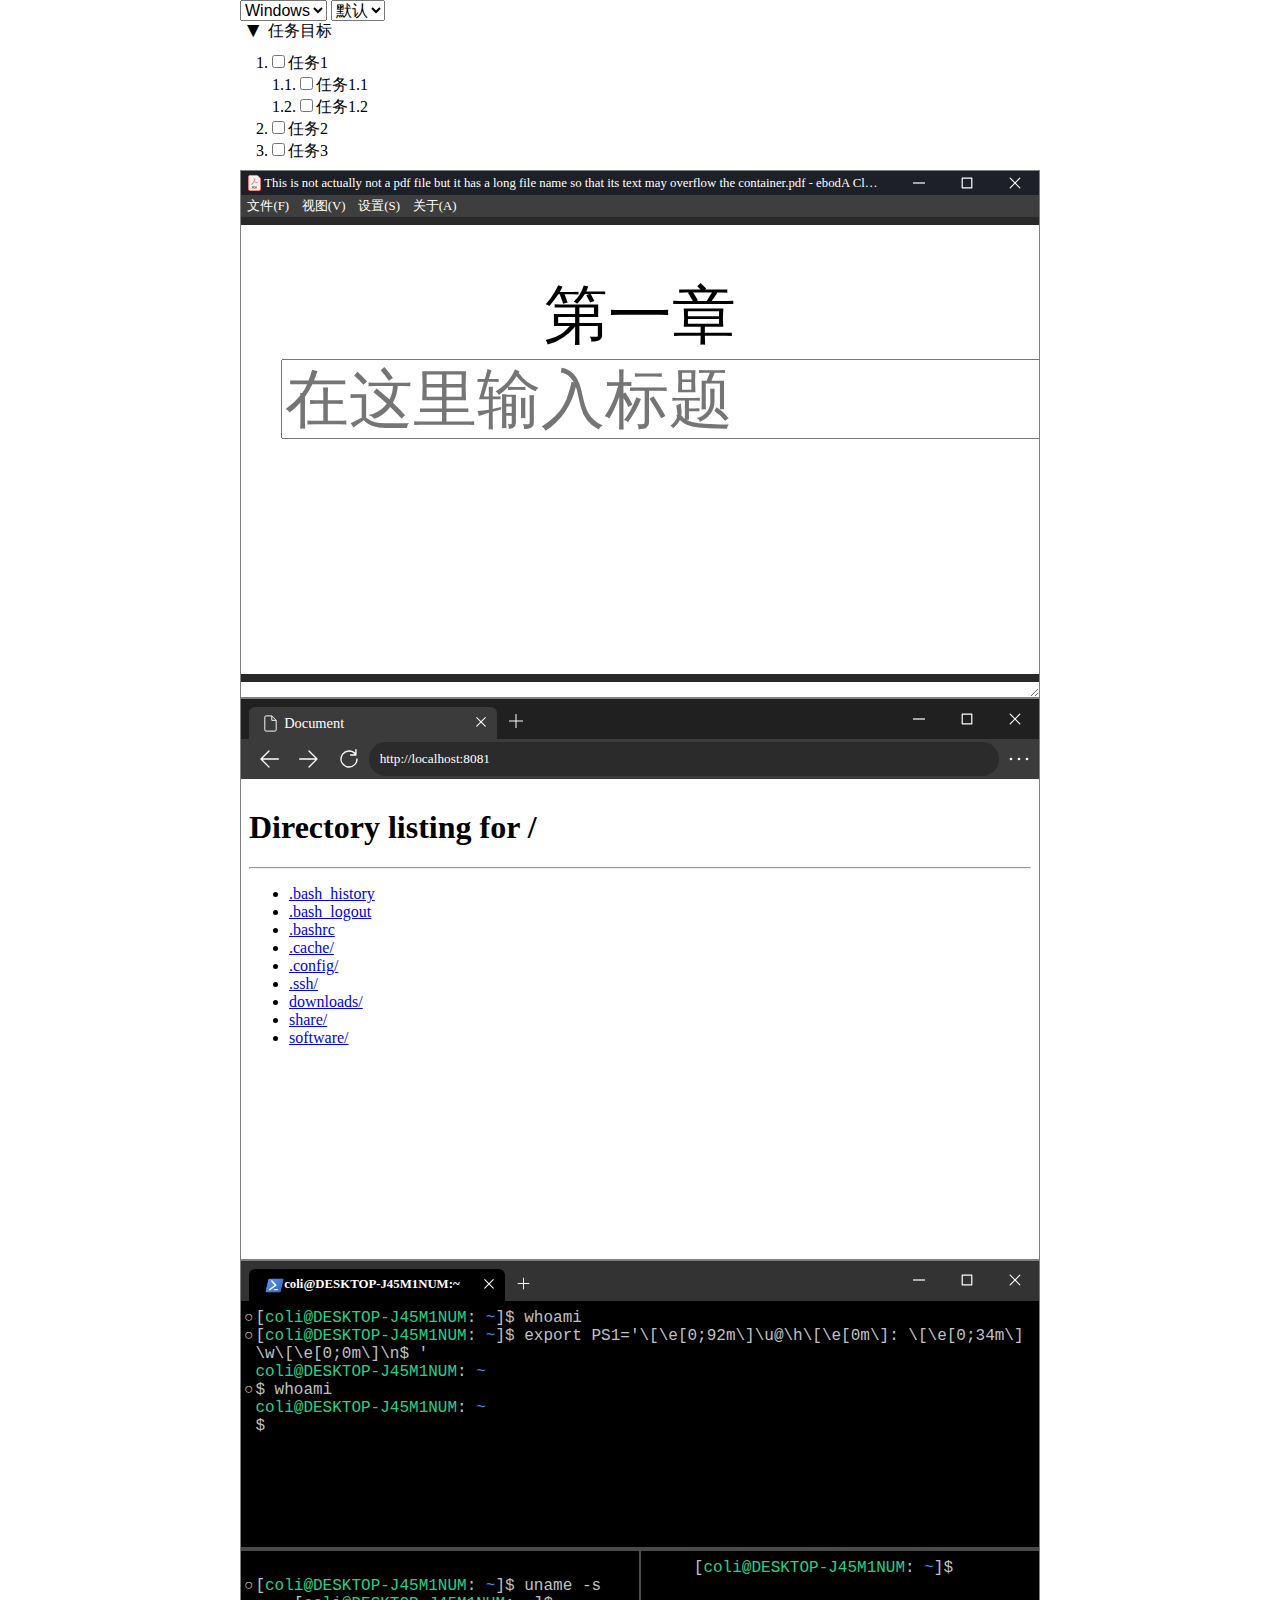
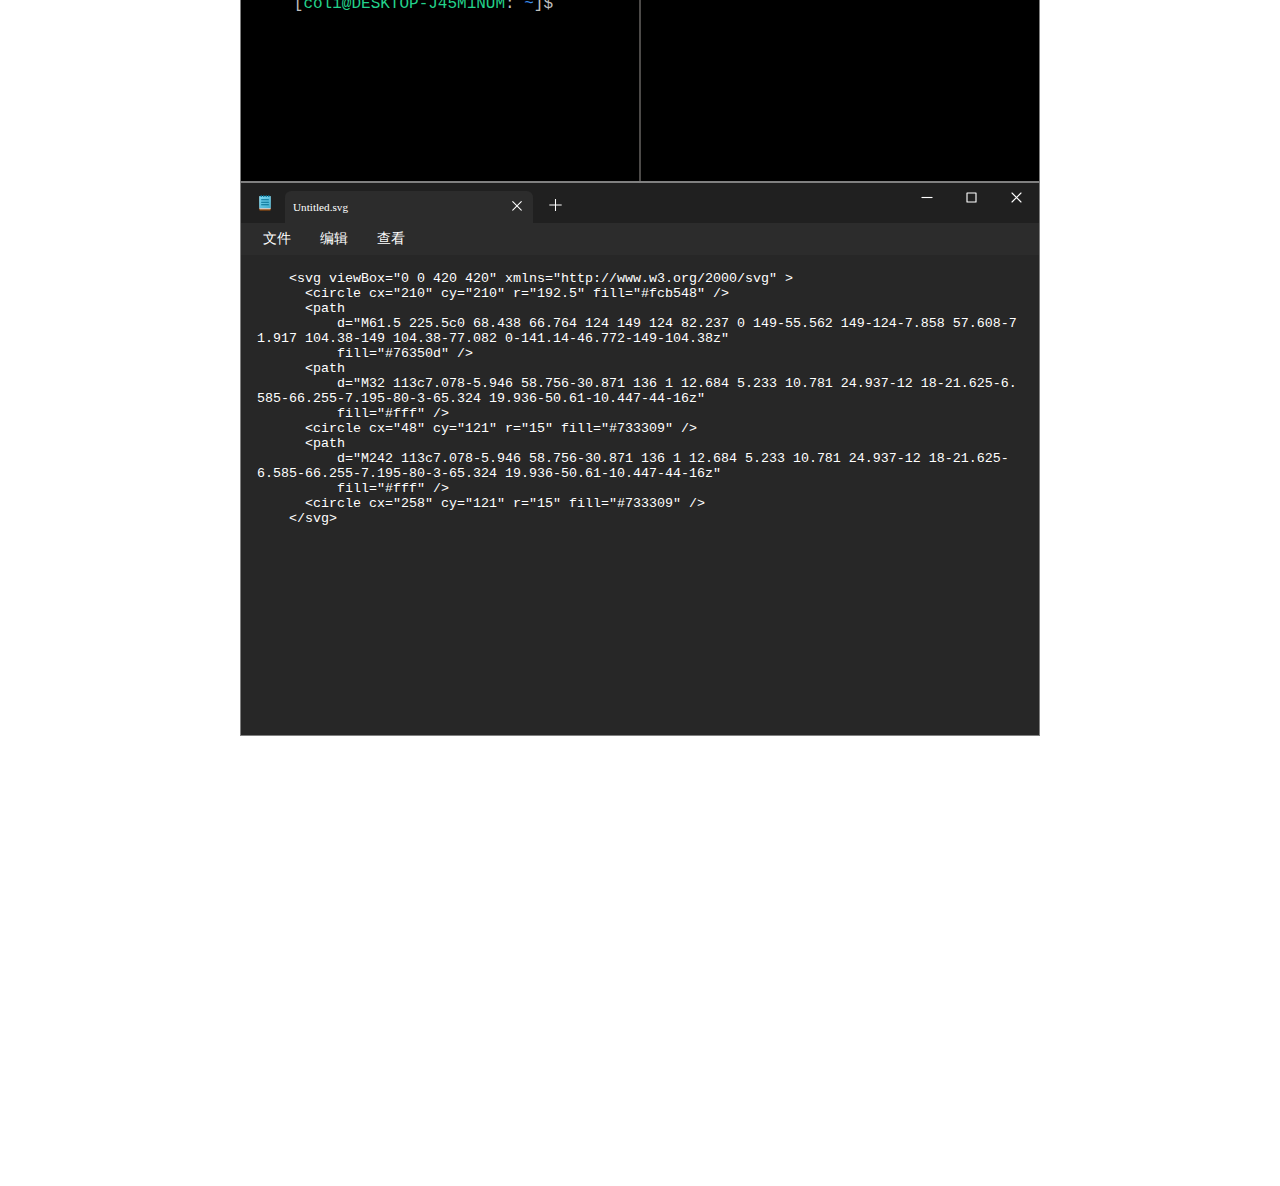
==== commit d776c444: "implement panel wrap" ====
--- a/index.html
+++ b/index.html
@@ -41,7 +41,7 @@
         <li><input type="checkbox" id="task-3">任务3</li>
       </ol>
     </details>
-    <div class="slide">
+    <div class="slide closable">
       <div class="titlebar">
         <div class="titlebar-title">
           <div class="titlebar-icon"></div>
@@ -64,7 +64,7 @@
       <div class="body" id="manual-container">
         <div class="slide-container">
           <section class="slide-page">
-            <h1>第一章<br>使用<a href="#task-box"><code>ssh</code></a>登录服务器</h1>
+            <h1>第一章<br><input type="text" placeholder="在这里输入标题"></h1>
           </section>
         </div>
         <div class="slide-container">
@@ -73,17 +73,17 @@
             <p>You could apply the <code>padding-bottom</code> to its <code>::before</code>
               pseudoelement</p>
             <pre class="code">
-    .some-class {
-    width: 100%;
-    max-width: 520px;
-    border: 1px #9bc solid;
-    }
-    .some-class::before {
-    padding-bottom: 100%;
-    content: "";
-    display: inline-block;
-    vertical-align: top;
-    }</pre>
+.some-class {
+width: 100%;
+max-width: 520px;
+border: 1px #9bc solid;
+}
+.some-class::before {
+padding-bottom: 100%;
+content: "";
+display: inline-block;
+vertical-align: top;
+}</pre>
           </section>
         </div>
         <div class="slide-container">
@@ -117,7 +117,7 @@
         </div>
       </div>
     </div>
-    <div class="browser">
+    <div class="browser closable">
       <div class="titlebar">
         <div class="titlebar-title">
           <div class="titlebar-icon"></div>
@@ -150,7 +150,7 @@
           <li><a href="javascript:;">software/</a></li>
       </div>
     </div>
-    <div class="terminal">
+    <div class="terminal closable">
       <div class="titlebar">
         <div class="titlebar-title">
           <div class="titlebar-icon"></div>
@@ -161,18 +161,18 @@
         <div class="button btn-2"></div>
         <div class="button btn-3"></div>
       </div>
-      <div class="terminal-body">
+      <div class="body">
         <div class="panel-v">
           <pre class="terminal-code" oncontextmenu="event.preventDefault()">
-    <details data-manual="ls"><summary><span class="bash ps1">[<span class="bash ps1-u">coli</span><span class="terminal-code-brightgreen">@</span><span class="bash ps1-h">DESKTOP-J45M1NUM</span>: <span class="bash ps1-w">~</span>]$ </span>whoami</summary>
-    coli</details>
-    <details data-manual="ls"><summary><span class="bash ps1">[<span class="bash ps1-u">coli</span><span class="terminal-code-brightgreen">@</span><span class="bash ps1-h">DESKTOP-J45M1NUM</span>: <span class="bash ps1-w">~</span>]$ </span>export PS1='\[\e[0;92m\]\u@\h\[\e[0m\]: \[\e[0;34m\]\w\[\e[0;0m\]\n$ '</summary>
-    </details>
-    <details data-manual="ls"><summary><span class="bash ps1"><span class="bash ps1-u">coli</span><span class="terminal-code-brightgreen">@</span><span class="bash ps1-h">DESKTOP-J45M1NUM</span>: <span class="bash ps1-w">~</span>
-    $ </span>whoami</summary>
-    coli</details>
-    <span class="bash ps1"><span class="bash ps1-u">coli</span><span class="terminal-code-brightgreen">@</span><span class="bash ps1-h">DESKTOP-J45M1NUM</span>: <span class="bash ps1-w">~</span>
-    $ </span><span contentEditable="true" spellcheck="false"></span>
+<details data-manual="ls"><summary><span class="bash ps1">[<span class="bash ps1-u">coli</span><span class="terminal-code-brightgreen">@</span><span class="bash ps1-h">DESKTOP-J45M1NUM</span>: <span class="bash ps1-w">~</span>]$ </span>whoami</summary>
+coli</details>
+<details data-manual="ls"><summary><span class="bash ps1">[<span class="bash ps1-u">coli</span><span class="terminal-code-brightgreen">@</span><span class="bash ps1-h">DESKTOP-J45M1NUM</span>: <span class="bash ps1-w">~</span>]$ </span>export PS1='\[\e[0;92m\]\u@\h\[\e[0m\]: \[\e[0;34m\]\w\[\e[0;0m\]\n$ '</summary>
+</details>
+<details data-manual="ls"><summary><span class="bash ps1"><span class="bash ps1-u">coli</span><span class="terminal-code-brightgreen">@</span><span class="bash ps1-h">DESKTOP-J45M1NUM</span>: <span class="bash ps1-w">~</span>
+$ </span>whoami</summary>
+coli</details>
+<span class="bash ps1"><span class="bash ps1-u">coli</span><span class="terminal-code-brightgreen">@</span><span class="bash ps1-h">DESKTOP-J45M1NUM</span>: <span class="bash ps1-w">~</span>
+$ </span><span contentEditable="true" spellcheck="false"></span>
     </pre>
           <div class="panel-h">
             <pre class="terminal-code" oncontextmenu="event.preventDefault()">
@@ -187,7 +187,7 @@
         </div>
       </div>
     </div>
-    <div class="editor">
+    <div class="editor closable">
       <div class="titlebar">
         <div class="titlebar-title">
           <div class="titlebar-icon"></div>
@@ -203,7 +203,7 @@
         <div class="menu menu-2"></div>
         <div class="menu menu-3"></div>
       </div>
-      <div class="editor-body">
+      <div class="body">
         <textarea class="editor-text" contentEditable="true" spellcheck="false">
     <svg viewBox="0 0 420 420" xmlns="http://www.w3.org/2000/svg" >
       <circle cx="210" cy="210" r="192.5" fill="#fcb548" />
@@ -224,5 +224,6 @@
   </article>
 </body>
 <script src="js/terminal.js"></script>
+<script src="js/window.js"></script>
 
 </html>--- a/css/theme.css
+++ b/css/theme.css
@@ -1,6 +1,9 @@
 .dark {
   color: white;
   background: #1a1b1b;
+}
+.dark a {
+  color: #738ba5;
 }
 .dark .task-box {
   background: #1a1b1b;
@@ -20,20 +23,6 @@
 .dark .slide .body .slide-container {
   background: #1a1b1b;
 }
-.dark .slide .body a {
-  color: #738ba5;
-}
-.dark .browser .body a {
-  color: #738ba5;
-}
-.dark article {
-  color: white;
-  background: #1a1b1b;
-}
-.light {
-  color: black;
-  background: white;
-}
 .light .slide .body {
   background: #999999;
 }
--- a/css/window.css
+++ b/css/window.css
@@ -6,18 +6,13 @@
   display: flex;
   flex-direction: column;
 }
-.browser[hidden],
-.slide[hidden],
-.editor[hidden],
-.terminal[hidden] {
-  display: none;
-}
 .browser .titlebar,
 .slide .titlebar,
 .editor .titlebar,
 .terminal .titlebar {
   display: none;
   flex: 0 0 auto;
+  overflow: hidden;
 }
 .browser .toolbar,
 .slide .toolbar,
@@ -28,9 +23,27 @@
 }
 .browser .body,
 .slide .body,
-.editor .editor-body,
-.terminal .terminal-body {
+.editor .body,
+.terminal .body {
   height: 30em;
+}
+.win .browser.closed .body,
+.mac .browser.closed .body,
+.win .slide.closed .body,
+.mac .slide.closed .body,
+.win .editor.closed .body,
+.mac .editor.closed .body,
+.win .terminal.closed .body,
+.mac .terminal.closed .body,
+.win .browser.closed .toolbar,
+.mac .browser.closed .toolbar,
+.win .slide.closed .toolbar,
+.mac .slide.closed .toolbar,
+.win .editor.closed .toolbar,
+.mac .editor.closed .toolbar,
+.win .terminal.closed .toolbar,
+.mac .terminal.closed .toolbar {
+  display: none;
 }
 .win .browser .titlebar,
 .win .slide .titlebar,
--- a/css/terminal.css
+++ b/css/terminal.css
@@ -13,34 +13,34 @@
 .terminal .titlebar {
   display: none;
 }
-.terminal .terminal-body {
+.terminal .body {
   width: 100%;
   overflow-y: scroll;
   box-sizing: border-box;
   display: flex;
   overflow-y: hidden;
 }
-.terminal .terminal-body .panel-h > * {
+.terminal .body .panel-h > * {
   border-color: #4c4a48;
   border-style: none solid;
 }
-.terminal .terminal-body .panel-h > *:first-child {
+.terminal .body .panel-h > *:first-child {
   border-left: none;
 }
-.terminal .terminal-body .panel-h > *:last-child {
+.terminal .body .panel-h > *:last-child {
   border-right: none;
 }
-.terminal .terminal-body .panel-v > * {
+.terminal .body .panel-v > * {
   border-color: #4c4a48;
   border-style: solid none;
 }
-.terminal .terminal-body .panel-v > *:first-child {
+.terminal .body .panel-v > *:first-child {
   border-top: none;
 }
-.terminal .terminal-body .panel-v > *:last-child {
+.terminal .body .panel-v > *:last-child {
   border-bottom: none;
 }
-.terminal .terminal-body .terminal-code {
+.terminal .body .terminal-code {
   padding: 8px 1.5ch;
   margin: 0;
   cursor: default;
@@ -52,34 +52,34 @@
   box-sizing: border-box;
   overflow: hidden auto;
 }
-.terminal .terminal-body .terminal-code::selection,
-.terminal .terminal-body .terminal-code *::selection {
+.terminal .body .terminal-code::selection,
+.terminal .body .terminal-code *::selection {
   background: var(--tc-selection);
 }
-.terminal .terminal-body .terminal-code details {
+.terminal .body .terminal-code details {
   display: inline-block;
   width: 100%;
   margin-right: 16px;
 }
-.terminal .terminal-body .terminal-code details summary {
+.terminal .body .terminal-code details summary {
   display: inline-block;
   width: 100%;
   margin-right: 16px;
 }
-.terminal .terminal-body .terminal-code details summary .ps1 {
+.terminal .body .terminal-code details summary .ps1 {
   position: relative;
 }
-.terminal .terminal-body .terminal-code details summary .ps1::before {
+.terminal .body .terminal-code details summary .ps1::before {
   content: "○";
   position: absolute;
   bottom: 0;
   left: -1.2ch;
 }
-.terminal .terminal-body .terminal-code details[open] summary .ps1::before {
+.terminal .body .terminal-code details[open] summary .ps1::before {
   content: "●";
   color: #3b8eea;
 }
-.terminal .terminal-body .terminal-code details[open] summary.error .ps1::before {
+.terminal .body .terminal-code details[open] summary.error .ps1::before {
   content: "●";
   color: #f14c4c;
 }
@@ -144,7 +144,7 @@
   --tc-foreground: #eeedf0;
   --tc-background: #012456;
 }
-.terminal .terminal-body {
+.terminal {
   background: var(--tc-background, black);
 }
 .terminal .terminal-code {
@@ -207,7 +207,7 @@
 .terminal ::-webkit-scrollbar-thumb:active {
   background: #787878;
 }
-.light .terminal .terminal-body {
+.light .terminal .body {
   color: var(--tc-background, white);
 }
 .light .terminal .terminal-code {
--- a/css/editor.css
+++ b/css/editor.css
@@ -1,11 +1,11 @@
 .editor .titlebar {
   display: none;
 }
-.editor .editor-body {
+.editor .body {
   display: flex;
   width: 100%;
 }
-.editor .editor-body .editor-text {
+.editor .body .editor-text {
   background: #fff;
   padding: 16px;
   white-space: pre-wrap;
@@ -171,6 +171,6 @@
   color: black;
   background: #f9f9f9;
 }
-.mac .editor .editor-body .editor-text {
+.mac .editor .body .editor-text {
   padding: 8px;
 }
--- a/css/layout.css
+++ b/css/layout.css
@@ -30,10 +30,10 @@
 .panel-v .browser .body,
 .panel-h .slide .body,
 .panel-v .slide .body,
-.panel-h .editor .editor-body,
-.panel-v .editor .editor-body,
-.panel-h .terminal .terminal-body,
-.panel-v .terminal .terminal-body {
+.panel-h .editor .body,
+.panel-v .editor .body,
+.panel-h .terminal .body,
+.panel-v .terminal .body {
   flex: 1;
 }
 .panel-h {
@@ -42,9 +42,17 @@
 .panel-h > * {
   overflow-x: auto;
 }
+.panel-h > .closed {
+  width: 3em;
+  flex: 0 1 auto;
+}
 .panel-v {
   flex-direction: column;
 }
 .panel-v > * {
   overflow-y: auto;
 }
+.panel-v > .closed {
+  height: auto;
+  flex: 0 1 auto;
+}
